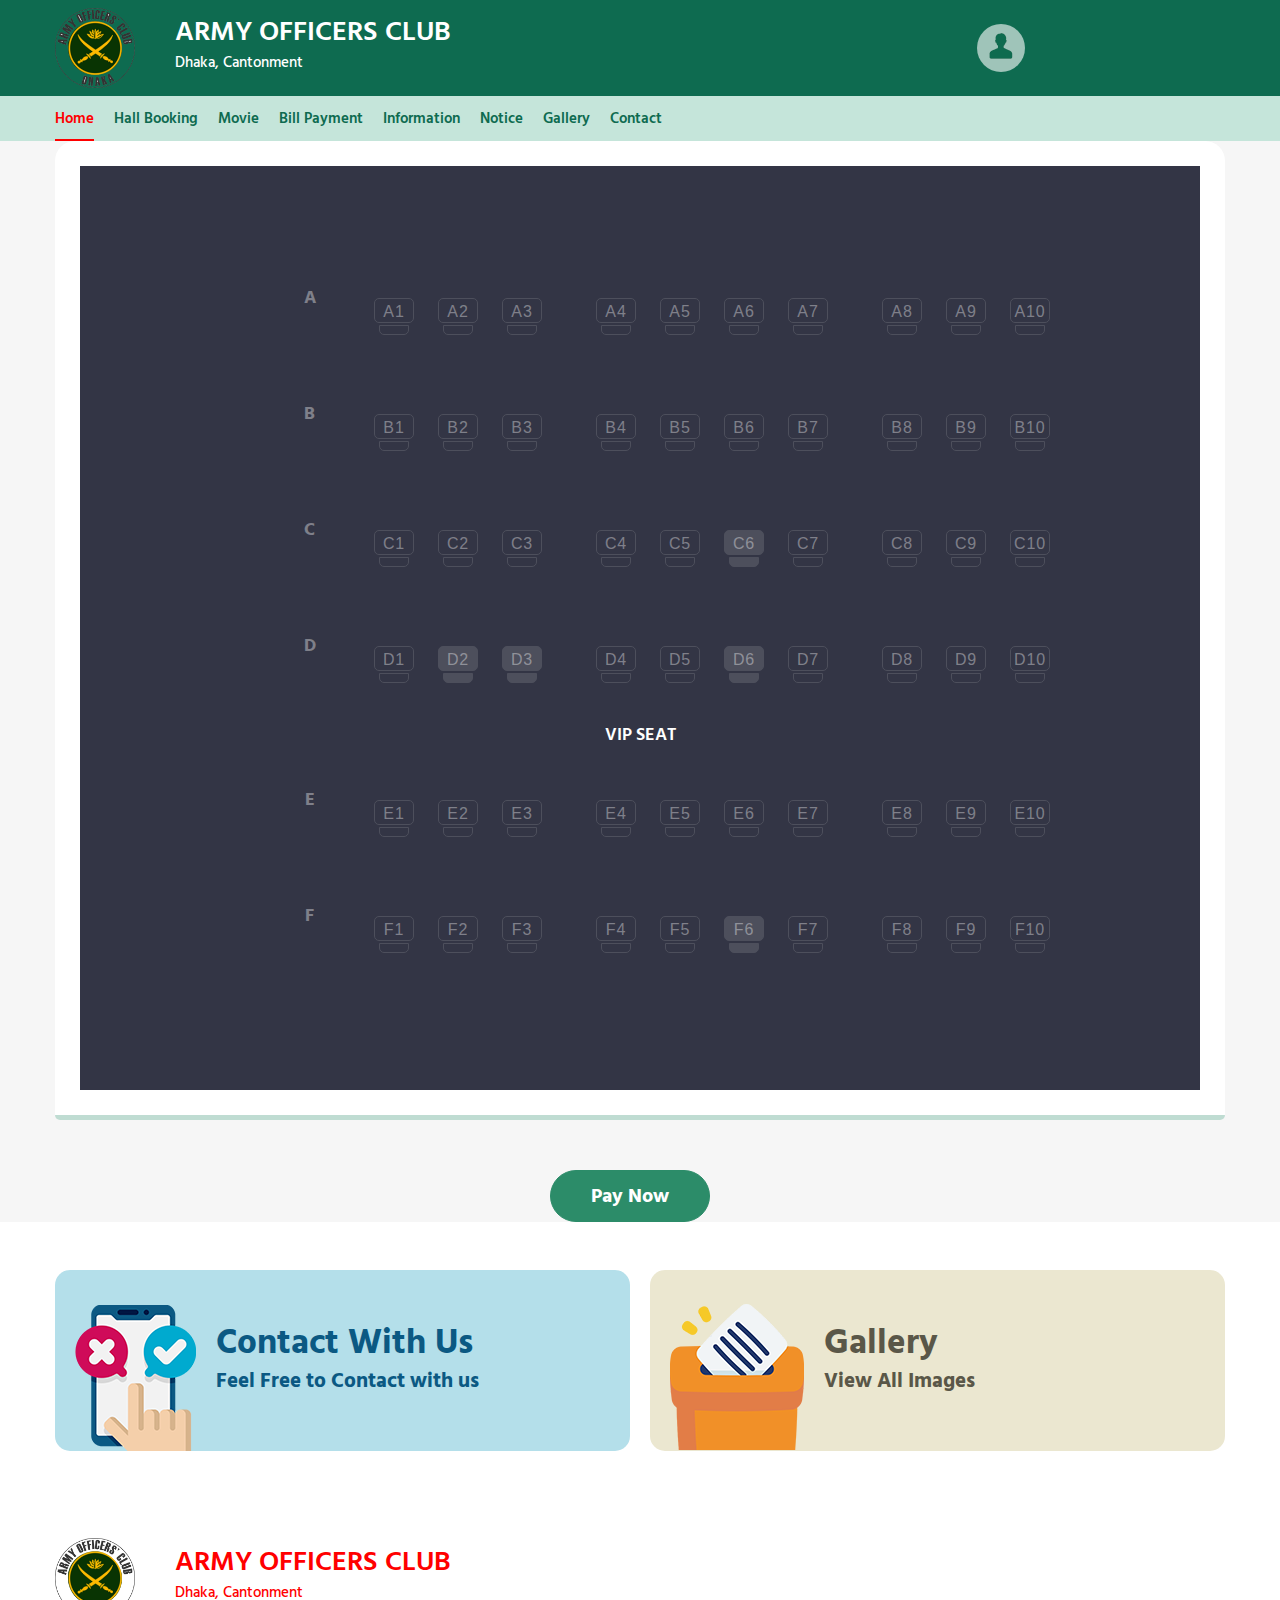
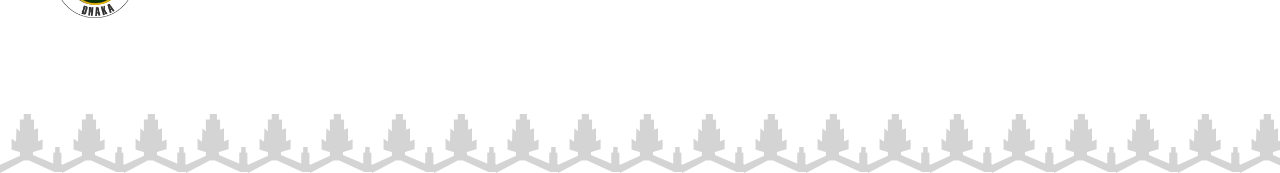
==== seat.html @ 5f3de91e "first commit" ====
<!DOCTYPE html>
<html lang="bn">

<head>
	<meta charset="utf-8">
	<meta name="viewport" content="width=device-width, initial-scale=1, shrink-to-fit=no">
	<meta name="description" content="">
	<meta name="author" content="">
	<link rel="icon" href="assets/img/favicons/favicon.ico">

	<title> AOC </title>

	<link rel="preconnect" href="https://fonts.gstatic.com">
	<link href="https://fonts.googleapis.com/css2?family=Roboto:wght@400;500&display=swap" rel="stylesheet">

	<link rel="stylesheet" href="assets/css/bootstrap.min.css">
	<link rel="stylesheet" href="assets/css/meanmenu.css">
	<link rel="stylesheet" href="assets/css/fontawesome.min.css">
	<link rel="stylesheet" href="assets/css/style.css">
    <link rel="stylesheet" type="text/css" href="assets/css/seat.css" />
</head>

<body class="inner-page">

	<!-- Mobile Menu Overlay -->
	<div class="overlay-inn"></div>


	<header>
		<!-- Logo Section -->
		<div class="logo-section">

			<div class="container">
				<div class="row align-items-center">
					<div class="col-md-6">
						<div class="logo-side d-flex align-items-center">
							<a href="index.html"><img src="assets/img/header/logo.png" alt="" style="margin-left: 0px; height: 80px"></a>
							<div class="user">
								<h1 style="color: white; line-height: 20px; ">ARMY OFFICERS CLUB</h1>
							
								<span>Dhaka, Cantonment</span>
							</div>
						</div>
					</div>
					<!-- <div class="col-md-4">
						<div class="row no-gutters">

							

						</div>
					</div> -->

					<div class="col-md-4">
						<div class="row no-gutters justify-content-end">

							<div class="user">
								<img src="assets/img/icon/user.png" style="margin-right: 60%;">
								<div class="user-menu" lang="en">
									<img src="assets/img/header/logo.png" alt="" style="margin-left: 0px; height: 80px">
									<a class="btn btn-green" href="">Log in</a>
									
								</div>
							</div>

						</div>
					</div>
					
						
			</div>

		</div>
		

</div>

		<!-- Navigation Section -->
		<div class="navbar navbar-expand-md main-nav-section">

			<div class="container">

				<div class="navbar-collapse" id="navbarMain">

					<div class="menu-toggle">
						<i class="fa fa-bars"></i>
					</div>
					<ul class="navbar-nav mr-auto" lang="bn">
						<li class="active"><a href="index.html">Home</a></li>
						<li><a href="single.html">Hall Booking</a></li>
						<li><a href="songoton.html">Movie</a></li>
						<li><a href="#">Bill Payment </i></a>  </li> 
						<li><a href="information.html">Information</a></li>
						<li ><a href="notice.html">Notice</a></li>
						<li><a href="gallery.html">Gallery</a></li>
						<li><a href="contact.html">Contact </a></li>
						
														   
							<!-- <div class="mega-menu"> -->

					  
					</ul>

				</div>

			</div>

		</div>

		<!-- Navigation Section -->
		<div class="navbar navbar-expand-md main-nav-section navbar-sticky">

			<div class="container">

				<div class="menu-toggle">
					<i class="fa fa-bars"></i>
				</div>

				<a class="logo" href="index.html"><img src="assets/img/header/logo.png" alt=""></a>
			
				

				<div class="navbar-collapse" id="navbarMain">
					<ul class="navbar-nav mr-auto" lang="bn">
						<li class="active"><a href="index.html">Home</a></li>
						<li><a href="single.html">Hall Booking</a></li>
						<li><a href="songoton.html">Movie</a></li>
						<li><a href="#">Bill Payment </i></a>  </li> 
						<li><a href="member.html">Information</a></li>
						<li ><a href="notice.html">Notice</a></li>
						<li><a href="gallery.html">Gallery</a></li>
						<li><a href="contact.html">Contact </a></li>
					</ul>

					<div class="search-form-toggle">
						<i id="search-toggle" class="fa fa-search"></i>
						<form class="search-form form-inline">
							<input class="form-control" type="text" placeholder="Search" aria-label="Search">
							<button class="btn" type="submit"><i class="fa fa-search"></i></button>
						</form>
					</div>
				</div>
			</div>
		</div>


		<!-- Mobile Navigation -->

		<div class="mobile-menu" id="mobile-menu">
			<ul>
				<li class="active"><a href="index.html">Home</a></li>
						<li><a href="single.html">Hall Booking</a></li>
						<li><a href="songoton.html">Movie</a></li>
						<li><a href="#">Bill Payment </i></a>  </li> 
						<li><a href="member.html">Information</a></li>
						<li ><a href="notice.html">Notice</a></li>
						<li><a href="gallery.html">Gallery</a></li>
						<li><a href="contact.html">Contact </a></li>
			</ul>
		</div>
		
	</header>

<!--  -->
 
       
        <!-- st top header Start -->
       
        <section class="contact-form-section">
			<div class="container">
				<div class="row no-gutters">
					<div class="col-lg-12">
                        <div class="st_seatlayout_main_wrapper float_left">
                            <div class="container container_seat">
                               
                                <!-- <div class="st_seat_full_container"> -->
                              
                                <div
                                    class="st_seat_lay_economy_wrapper st_seat_lay_economy_wrapperexicutive float_left"
                                >
                                    <!-- A -->
                                    <div class="st_seat_lay_row">
                                        <ul>
                                            <li class="st_seat_heading_row">A</li>
                                            <li>
                                                <span>Pay 100 TK</span>
                                                <input type="checkbox" id="c1" name="cb" value="c1"  />
                                                <label for="c1"></label>
                                            </li>
                                            <li>
                                                <span>Pay 100 TK</span>
                                                <input
                                                    type="checkbox"
                                                    id="c2"
                                                    name="cb"
                                                    placeholder="1"
                                                    value="c2"
                                                />
                                                <label for="c2"></label>
                                            </li>
                                            <li>
                                                <span>Pay 100 TK</span>
                                                <input type="checkbox" id="c3" name="cb" value="c3"/>
                                                <label for="c3"></label>
                                            </li>
                                            <li class="margin-left-30">
                                                <span>Pay 100 TK</span>
                                                <input type="checkbox" id="c4" name="cb" value="c4" />
                                                <label for="c4"></label>
                                            </li>
                                            <li>
                                                <span>Pay 100 TK</span>
                                                <input
                                                    type="checkbox"
                                                    id="c5"
                                                    name="cb"
                                                    placeholder="1"
                                                     value="c5"
                                                />
                                                <label for="c5"></label>
                                            </li>
                                            <li>
                                                <span>Pay 100 TK</span>
                                                <input type="checkbox" id="c6" name="cb" value="c6"/>
                                                <label for="c6"></label>
                                            </li>
                                            <li>
                                                <span>Pay 100 TK</span>
                                                <input type="checkbox" id="c7" name="cb" value="c7"/>
                                                <label for="c7"></label>
                                            </li>
                                            <li class="margin-left-30">
                                                <span>Pay 100 TK</span>
                                                <input type="checkbox" id="c8" name="cb" value="c8"/>
                                                <label for="c8"></label>
                                            </li>
                                            <li>
                                                <span>Pay 100 TK</span>
                                                <input
                                                    type="checkbox"
                                                    id="c9"
                                                    name="cb"
                                                    placeholder="1"
                                                    value="c9"
                                                />
                                                <label for="c9"></label>
                                            </li>
                                            <li>
                                                <span>Pay 100 TK</span>
                                                <input type="checkbox" id="c10" name="cb" value="c10"/>
                                                <label for="c10"></label>
                                            </li>
                                        </ul>
                                    </div>
                
                                    <!-- B -->
                                    <div class="st_seat_lay_row">
                                        <ul>
                                            <li class="st_seat_heading_row">B</li>
                                            <li>
                                                <span>Pay 100 TK</span>
                                                <input type="checkbox" id="c11" name="cb" value="c11"/>
                                                <label for="c11"></label>
                                            </li>
                                            <li>
                                                <span>Pay 100 TK</span>
                                                <input
                                                    type="checkbox"
                                                    id="c12"
                                                    name="cb"
                                                    placeholder="1"
                                                    value="c12"
                                                />
                                                <label for="c12"></label>
                                            </li>
                                            <li>
                                                <span>Pay 100 TK</span>
                                                <input type="checkbox" id="c13" name="cb" value="c13"/>
                                                <label for="c13"></label>
                                            </li>
                                            <li class="margin-left-30">
                                                <span>Pay 100 TK</span>
                                                <input type="checkbox" id="c14" name="cb" value="c14"/>
                                                <label for="c14"></label>
                                            </li>
                                            <li>
                                                <span>Pay 100 TK</span>
                                                <input
                                                    type="checkbox"
                                                    id="c15"
                                                    name="cb"
                                                    placeholder="1"
                                                    value="c15"
                                                />
                                                <label for="c15"></label>
                                            </li>
                                            <li>
                                                <span>Pay 100 TK</span>
                                                <input type="checkbox" id="c16" name="cb" value="c16"/>
                                                <label for="c16"></label>
                                            </li>
                                            <li>
                                                <span>Pay 100 TK</span>
                                                <input type="checkbox" id="c17" name="cb" value="c17"/>
                                                <label for="c17"></label>
                                            </li>
                                            <li class="margin-left-30">
                                                <span>Pay 100 TK</span>
                                                <input type="checkbox" id="c18" name="cb" value="c18"/>
                                                <label for="c18"></label>
                                            </li>
                                            <li>
                                                <span>Pay 100 TK</span>
                                                <input
                                                    type="checkbox"
                                                    id="c19"
                                                    name="cb"
                                                    placeholder="1"
                                                    value="c19"
                                                />
                                                <label for="c19"></label>
                                            </li>
                                            <li>
                                                <span>Pay 100 TK</span>
                                                <input type="checkbox" id="c20" name="cb" value="c20"/>
                                                <label for="c20"></label>
                                            </li>
                                        </ul>
                                    </div>
                                    <!-- C -->
                                    <div class="st_seat_lay_row">
                                        <ul>
                                            <li class="st_seat_heading_row">C</li>
                                            <li>
                                                <span>Pay 100 TK</span>
                                                <input type="checkbox" id="c21" name="cb" value="c21" />
                                                <label for="c21"></label>
                                            </li>
                                            <li class="">
                                                <span>Pay 100 TK</span>
                                                <input type="checkbox" id="c22" name="cb" value="c22" />
                                                <label for="c22"></label>
                                            </li>
                                            <li class="">
                                                <span>Pay 100 TK</span>
                                                <input type="checkbox" id="c23" name="cb" value="c23"/>
                                                <label for="c23"></label>
                                            </li>
                                            <li class="margin-left-30">
                                                <span>Pay 100 TK</span>
                                                <input type="checkbox" id="c24" name="cb" value="c24"/>
                                                <label for="c24"></label>
                                            </li>
                                            <li>
                                                <span>Pay 100 TK</span>
                                                <input
                                                    type="checkbox"
                                                    id="c25"
                                                    name="cb"
                                                    placeholder="1"
                                                    value="c25"
                                                />
                                                <label for="c25"></label>
                                            </li>
                                            <li class="seat_disable">
                                                <input type="checkbox" id="c26" name="cb" value="c26"/>
                                                <label for="c26"></label>
                                            </li>
                                            <li>
                                                <span>Pay 100 TK</span>
                                                <input type="checkbox" id="c27" name="cb" value="c27"/>
                                                <label for="c27"></label>
                                            </li>
                                            <li class="margin-left-30">
                                                <span>Pay 100 TK</span>
                                                <input type="checkbox" id="c28" name="cb" value="c28"/>
                                                <label for="c28"></label>
                                            </li>
                                            <li>
                                                <span>Pay 100 TK</span>
                                                <input
                                                    type="checkbox"
                                                    id="c29"
                                                    name="cb"
                                                    placeholder="1"
                                                    value="c29"
                                                />
                                                <label for="c29"></label>
                                            </li>
                                            <li>
                                                <span>Pay 100 TK</span>
                                                <input type="checkbox" id="c30" name="cb" value="c30"/>
                                                <label for="c30"></label>
                                            </li>
                                        </ul>
                                    </div>
                                    <!-- D -->
                                    <div class="st_seat_lay_row">
                                        <ul>
                                            <li class="st_seat_heading_row">D</li>
                                            <li>
                                                <span>Pay 100 TK</span>
                                                <input type="checkbox" id="c31" name="cb" value="c31"/>
                                                <label for="c31"></label>
                                            </li>
                                            <li class="seat_disable">
                                                <input
                                                    type="checkbox"
                                                    id="c32"
                                                    name="cb"
                                                    placeholder="1"
                                                    value="c32"
                                                />
                                                <label for="c32"></label>
                                            </li>
                                            <li class="seat_disable">
                                                <input type="checkbox" id="c33" name="cb" value="c33"/>
                                                <label for="c33"></label>
                                            </li>
                                            <li class="margin-left-30">
                                                <span>Pay 100 TK</span>
                                                <input type="checkbox" id="c34" name="cb" value="c34"/>
                                                <label for="c34"></label>
                                            </li>
                                            <li>
                                                <span>Pay 100 TK</span>
                                                <input
                                                    type="checkbox"
                                                    id="c35"
                                                    name="cb"
                                                    placeholder="1"
                                                    value="c35"
                                                />
                                                <label for="c35"></label>
                                            </li>
                                            <li class="seat_disable">
                                                <input type="checkbox" id="c36" name="cb" value="c36"/>
                                                <label for="c36"></label>
                                            </li>
                                            <li>
                                                <span>Pay 100 TK</span>
                                                <input type="checkbox" id="c37" name="cb" value="c37"/>
                                                <label for="c37"></label>
                                            </li>
                                            <li class="margin-left-30">
                                                <span>Pay 100 TK</span>
                                                <input type="checkbox" id="c38" name="cb" value="c38"/>
                                                <label for="c38"></label>
                                            </li>
                                            <li>
                                                <span>Pay 100 TK</span>
                                                <input
                                                    type="checkbox"
                                                    id="c39"
                                                    name="cb"
                                                    placeholder="1"
                                                    value="c39"
                                                />
                                                <label for="c39"></label>
                                            </li>
                                            <li>
                                                <span>Pay 100 TK</span>
                                                <input type="checkbox" id="c40" name="cb" value="c40"/>
                                                <label for="c40"></label>
                                            </li>
                                        </ul>
                                    </div>
                                    <h3 style="color: white; text-align: center;">VIP SEAT</h3>
                                    <!-- E -->
                                    <div class="st_seat_lay_row">
                                        <ul>
                                            <li class="st_seat_heading_row">E</li>
                                            <li>
                                                <span>Pay 100 TK</span>
                                                <input type="checkbox" id="c41" name="cb" value="c41"/>
                                                <label for="c41"></label>
                                            </li>
                                            <li>
                                                <span>Pay 100 TK</span>
                                                <input
                                                    type="checkbox"
                                                    id="c42"
                                                    name="cb"
                                                    placeholder="1"
                                                    value="c42"
                                                />
                                                <label for="c42"></label>
                                            </li>
                                            <li>
                                                <span>Pay 100 TK</span>
                                                <input type="checkbox" id="c43" name="cb" value="c43"/>
                                                <label for="c43"></label>
                                            </li>
                                            <li class="margin-left-30">
                                                <span>Pay 100 TK</span>
                                                <input type="checkbox" id="c44" name="cb" value="c44"/>
                                                <label for="c44"></label>
                                            </li>
                                            <li>
                                                <span>Pay 100 TK</span>
                                                <input
                                                    type="checkbox"
                                                    id="c45"
                                                    name="cb"
                                                    placeholder="1"
                                                    value="c45"
                                                />
                                                <label for="c45"></label>
                                            </li>
                                            <li>
                                                <span>Pay 100 TK</span>
                                                <input type="checkbox" id="c46" name="cb" value="c46"/>
                                                <label for="c46"></label>
                                            </li>
                                            <li>
                                                <span>Pay 100 TK</span>
                                                <input type="checkbox" id="c47" name="cb" value="c47"/>
                                                <label for="c47"></label>
                                            </li>
                                            <li class="margin-left-30">
                                                <span>Pay 100 TK</span>
                                                <input type="checkbox" id="c48" name="cb" value="c48"/>
                                                <label for="c48"></label>
                                            </li>
                                            <li>
                                                <span>Pay 100 TK</span>
                                                <input
                                                    type="checkbox"
                                                    id="c49"
                                                    name="cb"
                                                    placeholder="1"
                                                    value="c49"
                                                />
                                                <label for="c49"></label>
                                            </li>
                                            <li>
                                                <span>Pay 100 TK</span>
                                                <input type="checkbox" id="c50" name="cb" value="c50"/>
                                                <label for="c50"></label>
                                            </li>
                                        </ul>
                                        
                                    </div>
                                    <!-- end E -->
                                    <!-- F -->
                                    <div class="st_seat_lay_row">
                                        <ul>
                                            <li class="st_seat_heading_row">F</li>
                                            <li>
                                                <span>Pay 100 TK</span>
                                                <input
                                                    type="checkbox"
                                                    id="c51"
                                                    name="cb"
                                                    placeholder="1"
                                                    value="c51"
                                                />
                                                <label for="c51"></label>
                                            </li>
                                            <li>
                                                <span>Pay 100 TK</span>
                                                <input
                                                    type="checkbox"
                                                    id="c52"
                                                    name="cb"
                                                    placeholder="1"
                                                    value="c52"
                                                />
                                                <label for="c52"></label>
                                            </li>
                                            <li>
                                                <span>Pay 100 TK</span>
                                                <input type="checkbox" id="c53" name="cb" value="c53"/>
                                                <label for="c53"></label>
                                            </li>
                                            <li class="margin-left-30">
                                                <span>Pay 100 TK</span>
                                                <input type="checkbox" id="c54" name="cb" value="c54"/>
                                                <label for="c54"></label>
                                            </li>
                                            <li>
                                                <span>Pay 100 TK</span>
                                                <input
                                                    type="checkbox"
                                                    id="c55"
                                                    name="cb"
                                                    placeholder="1"
                                                    value="c55"
                                                />
                                                <label for="c55"></label>
                                            </li>
                                            <li class="seat_disable">
                                                <input type="checkbox" id="c56" name="cb" value="c56"/>
                                                <label for="c56"></label>
                                            </li>
                                            <li>
                                                <span>Pay 100 TK</span>
                                                <input type="checkbox" id="c57" name="cb" value="c57"/>
                                                <label for="c57"></label>
                                            </li>
                                            <li class="margin-left-30">
                                                <span>Pay 100 TK</span>
                                                <input type="checkbox" id="c58" name="cb" value="c58"/>
                                                <label for="c58"></label>
                                            </li>
                                            <li>
                                                <span>Pay 100 TK</span>
                                                <input
                                                    type="checkbox"
                                                    id="c59"
                                                    name="cb"
                                                    placeholder="1"
                                                    value="c59"
                                                />
                                                <label for="c59"></label>
                                            </li>
                                            <li>
                                                <span>Pay 100 TK</span>
                                                <input type="checkbox" id="c60" name="cb" value="c60"/>
                                                <label for="c60"></label>
                                            </li>
                                        </ul>
                                    </div>
                                    <!--end A -->
                                </div>
                                <!-- </div> -->
                            </div>
                        </div>
					</div>
					
				</div>
			</div>
		</section>
        <a href="invoice.html" style="margin-left: 550px;" ><button class="btn btn-green" type="submit"> Pay Now </button></a>

<!--  -->




    <!-- footer -->
	<footer class="footer bg-white">

		<section class="pt-5 pb-5">
			<div class="container">
				<div class="person_section">
					<div class="item">
						<div class="img_container">
							<img src="assets/img/person/person_1.png" class="icon_img">
						</div>

						<div class="text_area">
							<h1>Contact  With Us</h1>
							<a href=""><p>Feel Free to Contact with us</p></a>
						</div>
					</div>

					<div class="item">
						<div class="img_container">
							<img src="assets/img/person/person_2.png" class="icon_img">
						</div>
						<div class="text_area">
							<h1>Gallery </h1>
							<a href=""><p>View All Images</p></a>
						</div>
					</div>
				</div>
			</div>
		</section>


		<section class="pb-3 pb-3">
			
			<div class="container ">
				<div class="row footer-top">
					<div class="col-md-6">
						<div class="logo-side d-flex align-items-center">
							<a href="index.html"><img src="assets/img/header/logo.png" alt="" style="margin-left: 0px; height: 80px"></a>
							<div class="user">
								<h1 style="color: red; line-height: 20px; ">ARMY OFFICERS CLUB</h1>
							
								<span style="color: red;">Dhaka, Cantonment</span>
							</div>
						</div>
					</div>
					<!-- <div class="col-lg-4">
						

					</div> -->
					
					<div class="col-lg-4">
						<div class="social_icons">
						
								<iframe
									src="https://www.google.com/maps/embed?pb=!1m18!1m12!1m3!1d3650.295468781749!2d90.39525031411328!3d23.80809008456095!2m3!1f0!2f0!3f0!3m2!1i1024!2i768!4f13.1!3m3!1m2!1s0x3755c71e6617691b%3A0x3afe05d29f77aa11!2sArmy%20Officers&#39;%20Club!5e0!3m2!1sen!2sbd!4v1662012304363!5m2!1sen!2sbd"
									width="90%"
									height="150"
									style="border: 0; padding-top: 10%"
									allowfullscreen=""
									loading="lazy"
									referrerpolicy="no-referrer-when-downgrade"
								></iframe>
							</div>
						</div>
					</div>
				</div>
			

				
			</div>
		</section>


	</footer>




	<!-- ==================== Scripts ==================== -->
	<!------------------------------------------------------->

	<!-- <script src="assets/js/vendor/jquery.slim.min.js"></script> -->
	<!-- <script src="assets/js/vendor/jquery-3.5.1.js"></script> -->
	<script src="assets/js/vendor/jquery.js"></script>

	<script src="assets/js/vendor/jquery.meanmenu.js"></script>
	<script src="assets/js/vendor/bootstrap.bundle.min.js"></script>
	<script src="assets/js/vendor/smooth-scroll.polyfills.min.js"></script>
	<script src="assets/js/vendor/tiny-slider.js"></script>
	<script src="assets/js/vendor/lightgallery.min.js"></script>
	<script src="assets/js/vendor/lg-video.min.js"></script>
    <script src="assets/js/custom.js"></script>

	<!-- Main script-->
	<script src="assets/js/main-script.js"></script>

    <!--  -->
   
     <script src="js/plugin/rs_slider/revolution.extension.video.min.js"></script>
     <script src="js/custom.js"></script>
     <!--main js file end-->
     <script>
         //* Isotope js
         function protfolioIsotope() {
             if ($(".st_fb_filter_left_box_wrapper").length) {
                 // Activate isotope in container
                 $(".protfoli_inner, .portfoli_inner").imagesLoaded(
                     function () {
                         $(".protfoli_inner, .portfoli_inner").isotope({
                             layoutMode: "masonry",
                         });
                     }
                 );

                 // Add isotope click function
                 $(".protfoli_filter li").on("click", function () {
                     $(".protfoli_filter li").removeClass("active");
                     $(this).addClass("active");
                     var selector = $(this).attr("data-filter");
                     $(".protfoli_inner, .portfoli_inner").isotope({
                         filter: selector,
                         animationOptions: {
                             duration: 450,
                             easing: "linear",
                             queue: false,
                         },
                     });
                     return false;
                 });
             }
         }
         protfolioIsotope();

        
     </script>

</body>

</html>
---- assets/css/style.css ----
/* Font Import */
@import url("https://fonts.googleapis.com/css2?family=Hind+Siliguri:wght@300;400;500;600;700&display=swap");

a,
a:hover,
a:active,
a:visited,
a:focus {
  text-decoration: none;
}

a:hover {
}

:lang(bn) {
  font-family: "Hind Siliguri", sans-serif;
}

.fa,
.fas {
  font-family: "Font Awesome 5 Free";
}

.fab {
  font-family: "Font Awesome 5 Brands";
  font-weight: 400;
}

:lang(en) {
  font-family: "Roboto", sans-serif;
}

body {
  color: #000;
  font-size: 15px;
  font-weight: 500;
  line-height: 25px;
  font-family: "Hind Siliguri", sans-serif;
}

h1,
h2,
h3,
h4,
h5 {
  font-weight: 600;
  color: #000000;
}

h1 {
  font-size: 1.75rem;
  line-height: 45px;
}

h2 {
  font-size: 20px;
  line-height: 30px;
}

h3 {
  font-size: 18px;
  margin-top: 10px;
  line-height: 30px;
}

h4 {
  font-weight: 500;
}

h5 {
}

p {
  margin: 7px 0;
}

h2.col-title {
  border-left: 4px solid #ffba00;
  padding-left: 15px;
  margin: 15px 0;
}

.dark-bg h2.col-title {
  color: #fff;
}

a {
  color: #555;
}

main img {
  width: 100%;
  border-radius: 10px;
}

.navbar img{
  height: 60px;
}

.half-gutters {
  margin-left: -6px;
  margin-right: -6px;
}

.half-gutters > .col,
.half-gutters > [class*="col-"] {
  padding-left: 6px;
  padding-right: 6px;
}

.grey-bg {
  background: #f6f6f6;
}

.grey-bg [class*="col-"] > div {
  /* background-color: #fff; */
}

.in-content {
  padding: 10px;
}

.thumb-big img {
  height: 100%;
}

.thumb-small {
  float: left;
  margin-right: 10px;
  margin-top: 5px;

}

.thumb-small img{
  height: 100px;
  width: 150px;
}

.thumb-small p{
text-align: justify;
}

.grey-bg .thumb-small,
.dark-bg .thumb-small {
  margin-top: 0;
}

.post-one {
  margin-bottom: 5px;
  padding-bottom: 5px;
}

.bb {
  border-bottom: 1px solid #ddd;
}

.grey-bg .post-one {
  /* padding: 10px; */
}

.post,
.post-one {
  display: block;
  clear: both;
  overflow: hidden;
}

.post-one p,
.post-two p {
  margin: 0px;
}

.post-two {
  background: #e8f1f8;
  padding: 10px;
  margin-bottom: 2px;
}

.post-two p {
  color: #2c4b73;
}

.bigger_section img {
    height: 100%;
    width: 100%;
    object-fit: cover;
    min-height: 250px;
}

h2.color-title {
  background: #0063b6;
  color: #fff;
  text-align: center;
  line-height: 50px;
}

h2.color-title.green {
  background: #22b67a;
}

h2.color-title.cyan {
  background: #0fbbb5;
}

h2.color-title.orange {
  background: #e59619;
}
h1.officers{
  color: #cb2027;
}

.search-form {
    display: flex;
    flex-flow: nowrap;
    justify-content: end;
    flex: 1;
}

@media (min-width: 576px) {
  .search-form.form-inline input {
    width: 100%;
  }
}

@media (max-width: 576px) {
  .search-form  {
    width: 255px;
    margin-left: 20px;
  }
}

/* @media (max-width: 576px) {
  .user  {
    width: 75px;
  }
} */

/* @media (max-width: 576px) {
  .logo-side img  {
    width: 318px !important;
  }
} */


.see-all-link {
  color: #00b4e0;
}
.see-all-link:hover {
  color: #000;
}

/* btn */
.btn-blue {
  background-color: #0062b5;
}

.btn-orange {
  background-color: #ffba00;
}

/* Dropdown Menu */

.navbar-nav > li {
  position: relative;
}

ul.sub-menu {
  position: absolute;
  left: 0;
  min-width: 200px;
  transition: 0.3s;
  border-radius: 5px;
  opacity: 0;
  visibility: hidden;
  top: 50px !important;
  box-shadow: 1px 1px 3px 1px rgba(0, 0, 0, 0.5);
  background-color: #eaeaea;
  z-index: 10;
  list-style: none;
  margin: 0;
  padding: 0;
}

.sub-menu li a {
  padding: 5px;
  display: inline-block;
}

.sub-menu a:before {
  display: none;
}

.sub-menu > li {
  border-bottom: 1px solid #ddd;
}

.sub-menu > li:last-child {
  border: none;
}

.navbar-nav > li:hover ul.sub-menu {
  visibility: visible;
  opacity: 1;
  top: 35px !important;
}

/* Sticky Navigation */

.navbar-sticky {
  display: none;
}

.navbar-sticky.sticky-menu {
  display: block;
  position: fixed;
  top: 0;
  left: 0;
  width: 100%;
  -webkit-animation: navbar-show 0.25s;
  animation: navbar-show 0.25s;
  box-shadow: 0 0.125rem 0.625rem -0.1875rem rgba(0, 0, 0, 0.1);
  z-index: 1030;
}

@-webkit-keyframes navbar-show {
  from {
    -webkit-transform: translateY(-0.75rem);
    transform: translateY(-0.75rem);
    opacity: 0;
  }

  to {
    -webkit-transform: translateY(0);
    transform: translateY(0);
    opacity: 1;
  }
}

@keyframes navbar-show {
  from {
    -webkit-transform: translateY(-0.75rem);
    transform: translateY(-0.75rem);
    opacity: 0;
  }

  to {
    -webkit-transform: translateY(0);
    transform: translateY(0);
    opacity: 1;
  }
}

/* 
	Typography 
-----------------------------------------------------------------*/

/*  Mobile Nav */
.mobile-menu a {
    padding: 12px 20px;
    display: block;
    color: #fff;
    text-align: center;
    border-bottom: 1px solid #07523c;
}
.mobile-menu .active a {
    background: #109972;
}
@media (min-width: 992px) {
  .menu-toggle,
  .mobile-menu {
    display: none;
  }
}

.overlay-inn {
  background: #000;
  position: fixed;
  height: 100%;
  width: 100%;
  z-index: 1050;
  opacity: 0;
  visibility: hidden;
  transition: 0.3s;
}

.overlay-inn.active {
  opacity: 0.6;
  visibility: visible;
}

.mobile-menu.active {
  left: 0;
}

.mobile-menu {
    top: 0px;
    left: -250px;
    background: #0e6b50;
    position: fixed;
    height: 100%;
    width: 250px;
    z-index: 8999;
    transition: 0.3s;
}

/* Mobile Navigation */
.menu-toggle i {
  color: #0e6b50;
  font-size: 25px;
  margin-right: 10px;
  cursor: pointer;
  transition: 0.3s ease;
  line-height: 32px;
}

.menu-toggle i:hover {
  color: #003869;
}

.mobile-menu ul {
  margin: 0;
  padding: 0;
  list-style: none;
}

/* 
	Header
-----------------------------------------------------------------*/

header a {
  font-weight: 500;
}

.topbar {
  color: #fff;
  line-height: 40px;
  background-color: #003869;
}

/* logo section */
.logo-section {
  color: #fff;
  padding: 8px 0;
  background-color: #0e6b50;
}

.logo-section a {
  color: #fff;
}

.logo-side,
.user-side {
  gap: 30px;
}

.logo-side img{
  width: 100%;
}

.user {
    position: relative;
    margin-left: 10px;
}

.user > i {
  cursor: pointer;
}

.user-menu {
  position: absolute;
}

.user-menu {
  position: absolute;
  width: 230px;
  background: #fff;
  border-radius: 5px;
  z-index: 2;
  visibility: hidden;
  opacity: 0;
  right: 0;
  padding: 20px;
  text-align: center;
  -webkit-animation: navbar-show 0.25s;
  animation: navbar-show 0.25s;
  box-shadow: 0 0.125rem 0.625rem -0.1875rem rgba(0, 0, 0, 0.1);
}

.user:hover .user-menu {
  opacity: 1;
  visibility: visible;
}

.user-menu h4 {
    font-size: 16px;
    color: #3d3d3d;
    line-height: 40px;
    margin: 0;
}
.user-menu h4 span {
  color: #8a8a8a;
}

.user-menu .btn {
    font-size: 18px;
    display: block;
    border-radius: 5px;
    font-weight: 600;
    border-radius: 100px;
    padding: 8px;
}
a.btn.btn-cyan {
    background: #c5e5da;
    color: #2c8c69;
    border: 2px solid;
}
a.btn.btn-cyan:hover {
    background: red;
    color: #fff;
    border: 2px solid;
}
.archive-menu a {
  padding: 5px 10px;
  border-radius: 5px;
}

.archive-menu a.active,
.archive-menu a:hover {
  color: #fff;
  background-color: #00b4e1;
}

.lang-menu {
  width: max-content;
}

.lang-menu a {
  float: left;
  border: 2px solid;
  padding: 7px 12px;
}

.lang-menu a:hover {
  color: inherit;
  border-color: inherit;
}

.lang-menu a.active {
  color: #282828;
  border-color: #ffba00;
  background-color: #ffba00;
}

.lang-menu a:first-child {
  border-radius: 5px 0 0 5px;
  border-right: 0px;
}
.lang-menu a:last-child {
  border-radius: 0 5px 5px 0;
  border-left: 0px;
}

.user > i, .user > img {
    color: #0e6b50;
    line-height: 48px;
    width: 48px;
    background: #9fc4b9;
    text-align: center;
    border-radius: 100px;
    font-size: 27px;
    padding: 2px;
}
.user-menu img {
    margin-bottom: 20px;
}

/* Navigation section */
.main-nav-section {
    background-color: #c5e5da;
}

.main-nav-section li a {
    margin: 5px 10px;
    position: relative;
    padding: 10px 0;
    color: #0e6b50;
    font-weight: 600;
    line-height: 29px;
}
.main-nav-section li.active a,
.main-nav-section li a:hover {
  color: red;
}

.main-nav-section .navbar-nav li.active a:before,
.main-nav-section .navbar-nav li a:hover:before {
  content: "";
  position: absolute;
  bottom: 0px;
  left: 0;
  height: 2px;
  width: 100%;
  background-color: red;
}

.navbar-sticky .navbar-nav li.active a:before,
.navbar-sticky .navbar-nav li a:hover:before {
  bottom: -16px;
}

.main-nav-section ul.navbar-nav {
  margin-left: -10px;
}


/* Mega Menu CSS */

li.has-submenu {
    padding-right: 20px;
    position: relative;
}

li.has-submenu .mega-menu {
    position: fixed;
    top: 145px;
    left: 0;
    right: 0;
    width: 100%;
    min-height: 200px;
    box-shadow: 0px 13px 25px -12px rgb(0 0 0 / 10%);
    opacity: 0;
    visibility: hidden;
    z-index: 1030;
    transition: 0.2s;
    padding: 40px 0;
    background: #fff;
}
.main-nav-section .person_section a {
    margin: 0;
    padding: 0;
}
.main-nav-section .person_section a:hover:before {
    display: none;
}
.sticky-menu li.has-submenu .mega-menu {
  top: 75px;
}
li.has-submenu:hover .mega-menu {
    opacity: 1;
    visibility: visible;
}

.person_section a:hover p {
  color: red !important;
}

/* Mega Menu CSS ENDS */


.search-form input {
    border-radius: 100px;
    border: none;
    position: relative;
    background: #157a5c;
    padding: 24px;
}

.search-form input::placeholder {
  color: white;
  opacity: 0.5;
}

.search-form button {
    border-radius: 50px;
    border: none;
    background: #0e6b50;
    color: #fff;
    position: absolute;
    margin: 4px;
    padding: 8px 25px;
}

.search-form button:hover {
    background: #084131;
    color: #fff;
}

/* navbar-sticky */
.navbar-sticky .logo {
  margin-right: 30px;
}
.navbar-sticky .search-form-toggle {
  position: relative;
  padding: 5px;
  font-size: 20px;
  margin-right: 20px;
  cursor: pointer;
}
.navbar-sticky .search-form {
  display: none;
  position: absolute;
  width: 350px;
  top: 40px;
  right: -8px;
  animation: navbar-show 0.25s;
  -webkit-animation: navbar-show 0.25s;
}
.navbar-sticky .search-form.show {
  display: flex;
}
.search-form-toggle .search-form input {
  float: left;
  height: 40px;
  box-shadow: 0 0.125rem 0.625rem -0.1875rem rgb(0 0 0 / 50%);
}
.search-form-toggle .search-form button {
  float: left;
  height: 40px;
  box-shadow: 0 0.125rem 0.625rem -0.1875rem rgb(0 0 0 / 50%);
}

/* Section */
.adds {
  height: 100%;
}

.adds img {
  height: 100%;
}

/* Photo Carousel */
.photo-shongbad a.carousel-control-prev,
.photo-shongbad a.carousel-control-next {
  height: 75%;
}
.photo-shongbad img{
  height: 280px;
  width: 270px;
}

/* ek nojore bissho */
.ek-nojore-bisso {
  background: #009ad7;
  text-align: center;
  padding: 20px;
  padding-top: 5px;
}

.ek-nojore-bisso a {
  color: #fff;
  font-size: 20px;
}

/* Namaz Timeframe */
.prayerTimeTitle h2.col-title {
  color: #fff;
  margin-top: 0;
  line-height: 50px;
  text-align: center;
  background: #455960;
}
.prayerTimeTable {
  background-image: url(../img/masjid.png);
  padding: 0 0 0 135px;
  background-repeat: no-repeat;
  background-size: auto 100%;
}
.prayerName {
  background: #6b8e23;
  text-align: center;
  color: #fff;
  display: block;
  padding: 2px 3px;
}
.prayerTime {
  background: olive;
  text-align: center;
  color: #fff;
  display: block;
  padding: 2px 3px;
}
.nonPrayTime {
  margin: 5px 0 0;
  padding: 2px;
  text-align: center;
  line-height: 23px;
  background: #455960;
}
.sunrise {
  color: #fff;
  display: inline-block;
  padding: 0 30px 0 0;
}
.sunset {
  color: #fff;
  display: inline-block;
}

/* Video Post */
.vdo-post-box {
  padding: 10px 0 10px 10px;
  overflow-y: scroll;
  max-height: 315px;
  margin-bottom: 10px;
}

/* Dark BG section */
.dark-bg {
  background-color: #1e222b;
}

.dark-bg .post-one {
  background-color: #fff;
  padding: 10px;
}

.dark-bg .post-one h3 {
  margin-bottom: 0px;
}

/* Footer */
footer {
  /* background-color: #003869; */
}

footer a,
footer p {
  color: #fff;
}

footer .archive-menu a:hover {
  color: #fff;
}

.footer-logo img {
  max-width: 100%;
}

footer .social-link {
  margin-top: 10px;
}

footer .social-link a {
  clear: both;
  display: block;
  line-height: 46px;
  text-align: center;
  border-radius: 5px;
  margin-bottom: 10px;
}

.social-link .fb {
  background-color: #008aff;
}
.social-link .yt {
  background-color: #f02e35;
}

.footer-menu a {
  padding: 10px;
}

footer .archive-menu {
  margin-bottom: 15px;
  margin-left: -10px;
}

.footer-menu {
  margin-left: -10px;
}

.footer-menu a.active,
.footer-menu a:hover,
a:hover,
a:hover h2,
a:hover h3,
a:hover h4,
a:hover p {
  color: #f00;;
}

footer hr {
  background-color: #256297;
}

.address {
  margin-top: 20px;
}

.address p {
  margin: 2px 0;
}

/* Single.html */
.bread-crumb {
  font-size: 18px;
  margin-bottom: 15px;
}

.post-info p {
  margin: 0;
}

.post-social-info {
  justify-content: flex-end;
}

.share {
  border-right: 1px solid;
  margin-right: 5px;
  padding-right: 5px;
  line-height: 10px;
}

.share span {
  font-size: 22px;
  display: block;
  text-align: center;
  line-height: 20px;
}

.post-social-icons i {
  color: #fff;
  font-size: 18px;
  line-height: 30px;
  width: 30px;
  height: 30px;
  text-align: center;
  border-radius: 100px;
}
.fa-facebook {
  background-color: #4267b2;
}
.fa-facebook-messenger {
  background-color: #448aff;
}
.fa-twitter {
  background-color: #56acee;
}
.fa-pinterest {
  background-color: #cb2027;
}
.fa-linkedin {
  background-color: #0077b5;
}
.fa-print {
  background-color: #757575;
}

.sidebar-tab {
  display: flex;
  gap: 1px;
}

.sidebar-tab li {
  width: 33%;
  float: left;
}

.sidebar-tab li a {
  padding: 5px 20px;
}

.sidebar-tab li a {
  padding: 5px 20px;
  background: #ddd;
}

.home .post-one {
  margin-top: 10px;
  border-top: 1px solid #ddd;
  paddin-top: 5px;
}

section.slider-section {
    background-image: url(../img/Slider_Background.png);
    background-position: center center;
    background-size: cover;
    margin-top: 0px;
    position: relative;
    padding-top: 1px;
}
.slider-section .carousel-control-next, 
.slider-section .carousel-control-prev {
    width: 5%;
}





/* Footer Css */
.more-posts-single-page .post {
  margin-bottom: 10px;
}

@media (max-width: 991px) {
  header .navbar-nav {
    display: none;
  }
  .logo-side,
  .user-side {
    gap: 20px;
  }
  .archive-menu a {
    padding: 5px;
  }
  .main-nav-section .menu-toggle {
    margin-right: auto;
  }
  .navbar-sticky .navbar-collapse {
    justify-content: flex-end;
  }
  .navbar-sticky .navbar-collapse {
    justify-content: flex-end;
    max-width: 300px;
  }
  .menu-item-has-children {
    position: relative;
  }
  .mobile-menu i.fa-caret-down {
    top: 0;
    right: 0;
    width: 50px;
    height: 50px;
    display: flex;
    align-items: center;
    text-align: center;
    justify-content: center;
    border-left: 1px solid #07523c;
    position: absolute;
    cursor: pointer;
    color: #fff;
  }
  .mobile-menu .m-sub-menu li a {
      color: #ddd;
      font-size: 95%;
  }
  footer {
    text-align: center;
  }
  .footer-menu,
  footer .archive-menu {
    margin-left: 0;
  }
  .social-link {
    max-width: 300px;
    margin: auto;
  }
}
/* max-width: 991px */

@media (max-width: 767px) {
  header .navbar-collapse {
    padding: 0 15px;
    display: flex;
  }
  header .archive-menu {
    display: none;
  }
  .navbar-sticky .container {
    padding: 0 15px;
  }
  .navbar-sticky .navbar-collapse {
    padding-right: 0px;
  }
  .navbar-sticky .search-form {
    right: -160px;
  }
  .navbar-sticky .logo, 
  .main-nav-section .menu-toggle {
      margin-right: 10px;
  }
  .navbar-sticky .container {
      padding: 0 15px;
      justify-content: space-between;
      flex-wrap: nowrap;
  }
}
/* max-width: 767px */

@media (max-width: 575px) {
  header .navbar-collapse {
    padding: 0;
  }
  .navbar-sticky .navbar-collapse {
    display: none;
  }
  .col-mob-6 {
    width: 50%;
  }
}
/* max-width: 575px */

.allnewslogo {
  overflow: hidden;
  text-align: center;
  margin-bottom: 25px;
}

.allnewslogo > a {
  height: 60px;
  display: block;
  border: 1px solid #bbb;
  border-bottom: 0px;
  border-radius: 5px 5px 0 0;
}

.allnewslogo > a > img {
  width: 100%;
  height: 100%;
  border-radius: 5px 5px 0 0;
}

.allnewslogo > div {
  padding: 5px;
  background: #f0f0f0;
  border: 1px solid #bbb;
  border-radius: 0 0 5px 5px;
}

.item_container {
  /* gap: 45px; */
}
.container_item {
    display: flex;
    align-items: center;
    justify-content: space-between;
    height: 120px;
    border-radius: 15px;
    padding: 50px;
    margin: 10px 0px;
}

.item_1:hover {
  box-shadow: 0 0 0 3px inset #8c8135;
}

.item_2:hover {
    box-shadow: 0 0 0 3px inset #379472;
}

.item_3:hover {
  box-shadow: 0 0 0 3px inset #3b97d3;
}

.item_1 p {
    color: #8c8135;
}

.item_2 p {
    color:  #379472;
}

.item_3 p {
    color: #3b97d3;
}

.item_container img {
  height: 70px;
  width: 70px;
}

.item_container p,
.item_container span {
  font-size: 23px;
  font-weight: bold;
}

.item_1 {
  background: #f5ecb3;
}

.item_2 {
  background: #baedda;
}

.item_3 {
  background: #cbf2f9;
}

.thread_sectin_right {
  background: #0e6b50;
  height: 585px;
  border-radius: 15px;
}

.banner_container {
    max-width: 1200px;
    width: 100%;
    margin: 0 auto;
    margin-top: 35px;
    margin-bottom: 30px;
}
.banner_container img {
  border-radius: 35px;
}
.thread_sectin_right {
  padding: 50px 0;
  text-align: center;
}
.thread_sectin_right > .text_content {
  margin: 40px 0;
  line-height: 30px;
}
.thread_sectin_right h2 {
  font-weight: bold;
  font-size: 30px;
  color: white;
}

.thread_sectin_right p {
  font-size: 30px;
  color: white;
}
.thread_sectin_right img {
  height: 100px;
  width: 100px;
}
.thread_sectin_right > .icon_img {
  height: 100px;
  width: 125px;
  margin-bottom: 40px;
}

.button_contain button{
  border: none;
  background: #328269;
  color: white;
  padding: 20px 70px;
  border-radius: 30px;
  font-weight: bold;
  font-size: 24px;
}

.person_section {
    display: flex;
    gap: 20px;
    width: 100%;
}
.person_section > .item {
    flex: 1;
    min-height: 150px;
    width: 50%;
    background: #B4DFEA;
    border-radius: 15px;
    display: flex;
    padding: 0 20px;
    align-items: center;
    gap: 20px;
}
.person_section > .item:last-child {
    background: #EBE7D0;
}

.person_section > .item img {
    position: relative;
    height: auto;
}
.person_section .item:first-child h1, 
.person_section .item:first-child p {
    color: #0B5983;
}

.person_section .item:last-child h1, 
.person_section .item:last-child p {
    color: #5A5748;
}

.person_section .item h1 {
    font-size: 35px;
    font-weight: 700;
    line-height: 40px;
}
.person_section .item p {
  font-size: 21px;
  line-height: 21px;
  font-weight: 700;
}

.footer-top{
  display: flex;
  justify-content: space-between;
  align-items: center;
}

@media (max-width: 767px){
  .logo-side.d-flex.align-items-center {
      margin-bottom: 7px;
  }  
  .footer-top {
      display: flex;
      justify-content: space-between;
      align-items: center;
      align-content: center;
      flex-direction: column;
      gap: 20px;
  }
}

.footer-top>.social_section{
  display: flex;
  justify-content: space-between;
  gap: 5px;
  align-items: center;
}

.footer_top_left_section{
  display: flex;
  justify-content: left;
  gap: 20px;
  align-items: center;

}
.footer_top_left_section  img{
  width: 100%;
}

.footer_top_left_section > .text_section{
  line-height: 1px;
  color: #808080;
}

.footer_top_left_section > .text_section h1{
  color: #808080;
  font-size: 30px;
}

.footer_top_left_section > .text_section p{
  color: #808080;
  font-size: 20px;
}
.person_section .text_area {
    text-align: left;
}
@media (max-width: 991px){
  .person_section {
      display: flex;
      gap: 50px;
      flex-direction: column;
  }

  .person_section > .item {
      flex: auto;
      width: 100%;
      gap: 20px;
  }
}

@media (max-width:  575px){
  .person_section > .item {
    min-height: 100px;
  }
  .person_section .img_container {
      width: 90px;
  }
  .person_section .img_container img{
      width: 100%;
  }
}

footer.footer.bg-white {
    background-image: url(../img/footer.png);
    padding-bottom: 100px;
    background-size: inherit;
    background-repeat: repeat-x;
    background-position: bottom left;
}

.bisas_protibadon{
  background: #e6fcff;
}



body.inner-page {
  background: #f6f6f6;
}

section.inn-banner-section {
    padding: 50px 0;
}
.inn-banner {
    display: flex;
    align-items: center;
    gap: 50px;
    background: #f4edb3;
    padding: 20px 50px;
    border-radius: 20px;
}
@media (max-width:  767px) {
  .inn-banner {
      flex-direction: column;
      gap:  20px;
  }
  .inn-banner-section h1 {
      font-size: 25px;
  }
}
@media (max-width:  991px) {
  div .ct-photo {
    padding: 30px;
  }  
  .pt-xs-5 {
    padding-top: 30px !important;   
  }  
}

@media (max-width:  575px) {
    div .ct-photo img {
      width:  80%;
    }
}
.contact-page .inn-banner {
    background: #CBF1F9;
}
.inn-banner img {
  width:  auto;
}
.inn-banner h1 {
    color: #8c8135;
    font-size: 30px;
    font-weight: 900;
}


.team-box {
    background: #fff;
    padding: 20px;
    border-radius: 20px;
    margin-bottom: 30px;
}
.team-box h2 {
    text-align: center;
    margin-top: 15px;
    font-size: 18px;
    font-weight: 700;
}
.team-person {
    display: flex;
    align-items: center;
    gap: 20px;
    margin-top: 20px;
}
.team-person img {
    width: 100px;
    height: 100px;
    object-fit: cover;
}
.tperson-info h4 {
    font-size: 16px;
    font-weight: 700;
    color: #404040;
}

.tperson-info p {
    font-size: 16px;
    font-weight: 500;
    color: #404040;
}




.notice-page .inn-banner {
    background: #d1f2e6;
}
.notice-box {
    padding: 20px;
    background: white;
    border-radius: 20px;
    margin-bottom: 30px;
}
.notice-page .inn-banner h1 {
    color: #2c8c69;
}
.notice-box h2 {
    font-size: 24px;
    font-weight: 700;
}
.notice-box p.meta {
    color: #9d9d9d;
    font-size: 16px;
    font-weight: 600;
}
.notice-box .btn-set {
    margin-top: 20px;
}
.notice-box .btn {
    border-radius: 100px;
    padding: 10px 30px;
    margin-right: 10px;
    font-size:  18px;
    font-weight: 700;
    margin-top: 20px;
}
.btn-dark {
    background: #191919;
    border-color: #191919;
    color: #fff;
}
.btn-dark:hover {
    background: #ff0000;
    border-color: #ff0000;
}
.btn-green {
    background: #2c8c69;
    border-color: #2c8c69;
    color: #fff;
}
.btn-green:hover,
.button_contain button:hover,
.btn.btn-coffee:hover {
    background: #ff0000;
    border-color: #ff0000;
    color: #fff;
}

.button_contain button,
.btn.btn-coffee {
  transition: 200ms ease;
}
.button_contain button i,
.btn.btn-coffee i {
  transition: 200ms ease;
    transform: translateX(0px);
}
.button_contain button:hover i,
.btn.btn-coffee:hover i {
    transform: translateX(5px);
}


form button.btn-green {
  transition: 200ms ease;
}
form button.btn-green i {
  transition: 200ms ease;
    transform: translateX(0px);
}
form button.btn-green:hover i {
    transform: translate(13px, 1px);
}


.ct-hero-box {
  background: white;
  border-radius:  20px;
  margin-bottom: 30px;
  padding: 40px 20px;
}
.ct-hero-box img {
    width: auto;
    margin-right: 20px;
}
.ct-info {}
.ct-info h4 {
    font-size: 16px;
    color: #6d6d6d;
    font-weight: 600;
}
.ct-info a {
    color: #fd7c00;
    font-size: 20px;
    font-weight: 600;
}
.ct-info a:hover {
  color:  red !important;
}
.ct-info p {
    color: #fe5686;
    font-size: 20px;
    font-weight: 600;
}


.contact-page .inn-banner h1 {
    color: #3991cb;
}


@media (min-width:  992px){
  .contact-form-section form {
      margin-right: 30px;
  }
}

.contact-form-section .row.no-gutters {
    background: white;
    border-radius: 20px 20px 5px 5px;
    margin-bottom: 50px;
    padding: 25px;
    border-bottom: 5px solid #bfdcd2;
}

.ct-photo {
    background: #FFF8EF;
    display: flex;
    align-items: center;
    justify-content: center;
    height: 100%;
    border-radius: 20px;
}
.ct-photo img {
    width: auto;
    padding: 20px;
}


.social_icons > a:hover {
    color: #fff;
}
.social_icons i {
    display: inline-block;
    width: 50px;
    height: 50px;
    line-height: 50px;
    border-radius: 50px;
    text-align: center;
    background-color: #8d8a8b;
    font-size: 28px;
    margin-left: 10px;
}
.social_icons i.fa-facebook-f:hover { background-color: #4267b2;}
.social_icons i.fa-twitter:hover { background-color: #56acee;}
.social_icons i.fa-youtube:hover { background-color: #ff0000;}

.post-content p {
    line-height: 31px;
    font-size: 18px;
    color: #444;
}

.f-group {
    position: relative;
    text-align: left;
    margin: 0 !important;
}

.f-group input[type=text],
.f-group input[type=email],
.f-group input[type=date],
.f-group textarea{
    width: 100%;
    background: #fff;
    padding: 23px 10px 10px 10px;
    margin-top: 12px;
    border-radius: 6px;
    color: #2C2D35;
    font-weight: 900;
    font-size: 16px;
    transition: .2s;
    position: relative;
    border: 0;
    outline: 2px solid #eee;
}
input[type="radio"] {
    width: 20px;
    height: 20px;
    margin-right: 10px;
    transform: translateY(4px);
}
.gender-box {
    border: 1px solid #aaa;
    border-radius: 5px;
    padding: 10px;
    flex: 1;
}
form .flex-gap-15 {
  margin-top: 15px;
  gap: 15px;

}
.f-group textarea {
  height:  120px;
  position: relative;
}

.f-group label {
    font-size: 16px;
    margin: 0;
    position: absolute;
    color: #747474;
    top: 30px;
    left: 11px;
    opacity: 1;
    transition: .2s;
    pointer-events: none;
}

.f-group input:active+label, 
.f-group input:focus+label, 
.f-group input:not(:placeholder-shown)+label, 
.f-group textarea:active+label, 
.f-group textarea:focus+label, 
.f-group textarea:not(:placeholder-shown)+label 
{
    top: 16px;
    font-size: 13px;
    color: #0E6B50;
}
.f-group input:focus-visible, 
.f-group textarea:focus-visible 
{
    border: none;
    outline: 2px solid #0E6B50;
}
h4.info {
    color: #2C8C69;
    font-size: 16px;
    margin-top: 20px;
    font-weight: 600;
    margin-bottom: 20px;
}

button.btn.btn-green {
    font-weight: 700;
    font-size: 20px;
    padding: 10px 40px;
    border-radius: 50px;
}
.btn .fa-angle-right {
    transform: translate(8px, 1px);
}




.member-page-main {
    background-image: url(../img/member/Background_image.png);
    background-repeat: no-repeat;
    background-size: contain;
    background-position: top center;
}
section.inn-banner-section.member-page {
    padding: 100px 0;
}

.inn-banner-section.member-page h1 {
    text-align: center;
    font-weight: 700;
    color: #343434;
}

.member-head .team-person img {

}
.team-person.member {
    margin: 0;
}
.member-head .team-person img {
    width: 150px;
    height: auto;
}
.member-head .team-person.member h4 {
  font-size:  22px;
}
.team-person.member h4 {
  font-size:  18px;
}

.member-page-footer .inn-banner {
    justify-content: space-between;
    background: #FFF8EF;
}
.member-page-footer .inn-banner h1,
.member-page-footer .inn-banner h2 {
  color: #805757;
}
.member-page-footer .inn-banner h2 {
  font-size: 24px;
}
.btn.btn-coffee {
    font-weight: 700;
    font-size: 20px;
    padding: 15px 60px;
    border-radius: 50px;
    background-color: #805757;
    color: #fff;
}
.btn .fa-angle-right {
    transform: translate(8px, 1px);
}


.member-page-footer .inn-banner img {}
@media (max-width:  991px ){
  .member-page-footer .inn-banner {
    gap:  20px;
    padding:  20px;
  }
  .member-page-footer .inn-banner h1, .member-page-footer .inn-banner h2 {
    font-size:  125%;
  }
  .member-page-footer .inn-banner img {
    width:  120px;
  }
}
@media (max-width:  767px ){
  .member-page-footer .inn-banner {
      flex-wrap: wrap;
      justify-content: center;
  }
  .member-page-footer .inn-banner img {
    width:  100px;
  }
}



.inn-banner-section.member-page.gallery-page {
    background-image: url(../img/gallery/inn-banner.png);
    background-color: #EFEFEF;
    background-repeat: no-repeat;
    background-size: contain;
    background-position: top center;
    padding: 50px 0;
    margin-bottom: 30px;
}
.inn-banner-section.gallery-page h1 {

}
#lightgallery a > img {
    padding: 5px;
    border-radius: 20px;
}

#lightgallery > a {
    position: relative;
}

#lightgallery > a:before {
    content: "\f03e";
    font-family: 'Font Awesome 5 Free';
    color: #0e6b50;
    position: absolute;
    font-size: 60px;
    background: #c5e5daa1;
    width: calc(100% - 10px);
    height: calc(100% - 10px);
    border-radius: 20px;
    display: flex;
    align-items: center;
    justify-content: center;
    transition: 200ms ease;
    transform: scale(0);
    top:  5px;
    left:  5px;
}

#lightgallery > a:hover:before {
    transform: scale(1.0);
}
.inn-banner-section h1 {
    font-size: 35px;
}

@media (max-width:  575px) {
  .person_section .item h1 {
      font-size: 25px;
  }
}


form .btn.focus, form .btn:focus {
    outline: 0;
    box-shadow: 0 0 0 0.2rem rgb(0 123 255 / 0%);
}


/* seat booking */
/*---------------- st movie booking Start --------------*/
/*-- prs video top Start --*/
.prs_top_video_section_wrapper {
	float: left;
	width: 100%;
	padding-top: 25px;
}

.st_video_slider_inner_wrapper {
	background: url('../images/index_III/main_slider_bg_img.jpg') 50% 0 repeat-y;
	background-position: center 0;
	background-size: cover;
	border: 6px solid #FFFFFF;
	box-shadow: 0 4px 16px 0 rgba(0, 0, 0, 0.38);
	padding-top: 80px;
	position: relative;
}

.st_video_slider_overlay {
	position: absolute;
	left: 0;
	right: 0;
	top: 0;
	bottom: 0;
	background: rgba(0, 0, 0, 0.78);
}

.st_video_slide_sec {
	text-align: center;
	position: relative;
}

.st_video_slide_sec h3 {
	font-size: 30px;
	color: #FFFFFF;
	letter-spacing: 2px;
	font-weight: 700;
	padding-top: 20px;
}

.st_video_slide_sec p {
	font-size: 12px;
	color: #FFFFFF;
	letter-spacing: 1px;
	text-transform: uppercase;
	padding-top: 10px;
}

.st_video_slide_sec h4 {
	text-transform: uppercase;
	font-size: 12px;
	color: #FFFFFF;
	letter-spacing: 1.2px;
	padding-top: 10px;
}

.st_video_slide_sec h5 {
	display: inline-block;
	margin-top: 15px;
}

.test-popup-link {
	border-radius: 100%;
	display: inline-block;
	box-shadow: 0 0 0 0 rgba(225, 225, 225, 0.6);
	-webkit-animation: pulse 1.2s infinite cubic-bezier(0.66, 0, 0, 1);
	-moz-animation: pulse 1.2s infinite cubic-bezier(0.66, 0, 0, 1);
	-ms-animation: pulse 1.2s infinite cubic-bezier(0.66, 0, 0, 1);
	animation: pulse 1.2s infinite cubic-bezier(0.66, 0, 0, 1);
}

@-webkit-keyframes pulse {
	to {
		box-shadow: 0 0 0 40px rgba(232, 76, 61, 0);
	}
}

@-moz-keyframes pulse {
	to {
		box-shadow: 0 0 0 40px rgba(232, 76, 61, 0);
	}
}

@-ms-keyframes pulse {
	to {
		box-shadow: 0 0 0 40px rgba(232, 76, 61, 0);
	}
}

@keyframes pulse {
	to {
		box-shadow: 0 0 0 40px rgba(232, 76, 61, 0);
	}
}

.st_video_slide_sec h5 span {
	width: auto;
	float: left;
	background: #eee;
	font-size: 12px;
	color: rgba(0, 0, 0, 0.87);
	letter-spacing: 0;
	padding: 2px 5px;
	text-transform: uppercase;
	margin-left: 10px;
	border-radius: 2px;
}

.st_video_slide_social_left,
.st_video_slide_social_right {
	float: left;
	width: 100%;
}

.st_video_slide_social_left li {
	float: left;
	margin-right: 10px;
}

.st_video_slide_social_left li a {
	float: left;
	width: 35px;
	height: 35px;
	line-height: 35px;
	font-size: 18px;
	text-align: center;
	border-radius: 100%;
	color: #fff;
}

.st_video_slide_social_left li:first-child a {
	background: #3b5998;
}

.st_video_slide_social_left li:nth-child(2) a {
	background: #38a1f3;
}

.st_video_slide_social_left li:nth-child(3) a {
	background: #bd081c;
}

.st_video_slide_social_left li:last-child a {
	background: #cc3333;
}

.st_video_slide_social {
	padding: 20px;
	position: relative;
}

.st_video_slide_social_right ul {
	float: right;
	padding-top: 3px;
}

.st_video_slide_social_right li {
	float: left;
	margin-left: 20px;
	font-size: 12px;
	color: #ffffff;
	letter-spacing: 0.86px;
}

.st_video_slide_social_right li i {
	font-size: 18px;
	padding-right: 5px;
	position: relative;
	top: 3px;
}

.st_video_slide_social {
	padding: 20px;
	position: relative;
	float: left;
	width: 100%;
}

.st_slider_rating_btn_heart_5th {
	position: absolute;
	left: 30px;
	top: -50px;
}

.st_slider_rating_btn_heart {
	float: right;
	width: auto;
	padding-right: 30px;
}

.st_slider_rating_btn_heart h5 {
	font-size: 26px;
	color: #F3C600;
	letter-spacing: 1px;
}

.st_slider_rating_btn_heart h5 i {
	color: #d80a21;
	position: relative;
	top: 12px;
	left: -5px;
}

.st_slider_rating_btn_heart h4 {
	font-size: 14px;
	color: rgba(255, 255, 255, 0.87);
	letter-spacing: 1.17px;
	padding-top: 5px;
	padding-left: 35px;
}

.st_calender_tabs {
	float: left;
	width: auto;
}

.st_calender_tabs .nav-tabs>li.active>a,
.st_calender_tabs .nav-tabs>li.active>a:hover,
.st_calender_tabs .nav-tabs>li.active>a:focus {
	width: 65px;
	height: 65px;
	background: #fff;
	text-align: center;
	font-size: 18px;
	color: #000;
	font-weight: 600;
	letter-spacing: 1px;
	padding: 0;
	border: 0;
	border-radius: 5px;
}

.st_calender_tabs .nav-tabs>li.active span {
	float: left;
	width: 100%;
	font-size: 14px;
	background: #ff4444;
	height: 26px;
	color: #fff;
	margin-bottom: 8px;
	font-weight: normal;
	border-top-left-radius: 5px;
	border-top-right-radius: 5px;
}

.nav>li>a:hover,
.nav>li>a:focus {
	background: transparent;
}

.nav-tabs>li>a:hover {
	border-color: transparent;
}

.st_calender_tabs .nav-tabs {
	border-bottom: 0;
}

.st_calender_tabs .nav>li>a {
	width: 65px;
	height: 65px;
	background: transparent;
	text-align: center;
	font-size: 18px;
	color: #fff;
	letter-spacing: 1px;
	padding: 0;
	border: 0;
}

.st_calender_tabs .nav>li>a span {
	float: left;
	width: 100%;
	line-height: 25px;
	font-size: 14px;
	background: transparent;
	height: 26px;
	color: #fff;
	margin-bottom: 8px;
}

.st_calender_tabs .nav-tabs>li {
	margin-right: 20px;
}

.st_calender_search {
	float: right;
	width: auto;
	margin-top: 13px;
}

.st_calender_search input {
	background: rgba(255, 255, 255, 0.12);
	border-radius: 4px;
	width: calc(300px - 40px);
	height: 36px;
	color: #fff;
	float: left;
	border: 0;
	border-top-right-radius: 0;
	border-bottom-right-radius: 0;
	padding-left: 10px;
}

.st_calender_search button {
	float: left;
	width: 40px;
	height: 36px;
	background: rgba(255, 255, 255, 0.12);
	color: rgba(255, 255, 255, 0.20);
	border: 0;
	border-top-right-radius: 4px;
	border-bottom-right-radius: 4px;
	cursor: pointer;
	-webkit-transition: all 0.5s;
	-o-transition: all 0.5s;
	-ms-transition: all 0.5s;
	-moz-transition: all 0.5s;
	transition: all 0.5s;
}

.st_calender_search button:hover {
	background: #F06292;
	color: #fff;
	-webkit-transition: all 0.5s;
	-o-transition: all 0.5s;
	-ms-transition: all 0.5s;
	-moz-transition: all 0.5s;
	transition: all 0.5s;
}

.st_calender_contant_main_wrapper {
	background: #fff;
	padding: 40px 30px;
	-webkit-border-radius: 10px;
	-moz-border-radius: 10px;
	border-radius: 10px;
	-webkit-box-shadow: 0px 1px 5px 0px rgba(0, 0, 0, 0.10);
	-moz-box-shadow: 0px 1px 5px 0px rgba(0, 0, 0, 0.10);
	-o-box-shadow: 0px 1px 5px 0px rgba(0, 0, 0, 0.10);
	-ms-box-shadow: 0px 1px 5px 0px rgba(0, 0, 0, 0.10);
	box-shadow: 0px 1px 5px 0px rgba(0, 0, 0, 0.10);
}

.st_calender_asc {
	float: left;
	width: auto;
}

.st_calen_asc_heart {
	float: left;
	width: 25px;
}

.st_calen_asc_heart a {
	float: left;
	width: 25px;
	font-size: 18px;
	color: rgba(0, 0, 0, 0.12);
}

.st_calen_asc_heart a:hover {
	color: #ff4444;
}

.st_calen_asc_heart_cont {
	float: left;
	width: calc(200px - 25px);
	padding-left: 10px;
}

.st_calen_asc_heart_cont h3 {
	font-size: 14px;
	color: rgba(0, 0, 0, 0.87);
	letter-spacing: 0.4px;
	font-weight: 600;
}

.st_calen_asc_heart_cont ul {
	margin-top: 10px;
}

.st_calen_asc_heart_cont li {
	float: left;
	margin-right: 15px;
}

.st_calen_asc_tecket_time_select {
	float: left;
	width: auto;
	margin-left: 40px;
	margin-top: -5px;
}

.st_calen_asc_tecket_time_select li {
	float: left;
	margin-right: 15px;
}

.st_calen_asc_tecket_time_select li a {
	float: left;
	font-size: 12px;
	color: rgba(0, 0, 0, 0.54);
	letter-spacing: 0;
	width: 75px;
	height: 37px;
	text-align: center;
	line-height: 37px;
	border: 1px solid #d0cfcf;
	border-radius: 4px;
}

.st_calen_asc_tecket_time_select li a:hover {
	background: #ff4444;
	color: #fff;
	border: 1px solid #ff4444;
}

.st_calen_asc_tecket_time_select li {
	position: relative;
}

.st_calen_asc_tecket_time_select li span {
	float: left;
	width: 150px;
	height: 90px;
	padding-top: 17px;
	font-weight: 700;
	text-align: center;
	background: #333545;
	color: #ffffff;
	border-radius: 5px;
	position: absolute;
	top: -90px;
	left: -30px;
	visibility: hidden;
	opacity: 0;
	z-index: 100;
	box-shadow: 0 4px 16px 0 rgba(0, 0, 0, 0.38);
	-webkit-transition: all 0.5s;
	-o-transition: all 0.5s;
	-ms-transition: all 0.5s;
	-moz-transition: all 0.5s;
	transition: all 0.5s;
}

.st_calen_asc_tecket_time_select li span h4 {
	font-size: 14px;
	color: #FFFFFF;
	letter-spacing: 0;
}

.st_calen_asc_tecket_time_select li span .asc_pera1 {
	font-size: 9px;
	color: #FFFFFF;
	letter-spacing: 0;
}

.st_calen_asc_tecket_time_select li span .asc_pera2 {
	font-size: 9px;
	color: #ff4444;
	letter-spacing: 0.5px;
	text-transform: uppercase;
	line-height: 10px;

}

.st_calen_asc_tecket_time_select li span:after {
	content: '';
	border-left: 8px solid transparent;
	border-right: 8px solid transparent;
	border-top: 8px solid #333545;
	position: absolute;
	left: 40%;
	bottom: -8px;
}

.st_calen_asc_tecket_time_select li:hover span {
	top: -100px;
	visibility: visible;
	opacity: 1;
	-webkit-transition: all 0.5s;
	-o-transition: all 0.5s;
	-ms-transition: all 0.5s;
	-moz-transition: all 0.5s;
	transition: all 0.5s;
}

.st_calender_row_cont {
	padding-bottom: 20px;
	border-bottom: 1px solid #eee;
}

.st_calender_row_cont2 {
	padding-top: 30px;
}

.st_calen_asc_tecket_time_select .asc_bottom_pera {
	font-size: 12px;
	color: #ff4444;
	letter-spacing: 0;
	padding-top: 15px;
	float: left;
}

.st_md_recent_notes_main_wrapper_mb {
	background: rgba(216, 216, 216, 0.07);
}

.st_notes_wrapper22 {
	padding-top: 20px;
}

.st_calender_row_cont_last {
	border-bottom: 0;
}

.cc_pc_accordion_mb {
	margin-top: 0;
}

.cc_pc_accordion_mb label {
	font-size: 14px;
}

.st_ind_sidebar_advertiz_mb {
	margin-top: 30px;
}

.st_calender_contant_main_wrapper_second_pg {
	background: transparent;
	padding: 0;
}

.st_calen_asc_heart_cont h4 {
	font-size: 12px;
	color: rgba(0, 0, 0, 0.54);
	letter-spacing: 0.5px;
	padding-top: 15px;
	font-weight: 600;
}

.st_calen_asc_heart_cont_second_pg {
	width: 100%;
	padding-left: 0;
}

.st_calen_asc_tecket_time_select_second_pg {
	float: left;
	width: 100%;
	margin-top: 10px;
	margin-left: 0;
}

.st_calen_asc_tecket_time_select_second_pg li a {
	border: 1px solid transparent;
	font-size: 14px;
	color: #F06292;
	letter-spacing: 1px;
	text-transform: uppercase;
	position: relative;
}

.st_calen_asc_tecket_time_select_second_pg li a:hover {
	text-decoration: underline;
}

.st_calen_asc_tecket_time_select_second_pg li a:after {
	content: '';
	background: #d6d4d4;
	width: 1px;
	height: 21px;
	position: absolute;
	right: -8px;
	top: 8px;
}

.st_calen_asc_tecket_time_select_second_pg li:last-child a:after {
	display: none;
}

.st_calen_asc_tecket_time_select_second_pg li a:hover {
	background: transparent;
	color: #F06292;
	border: 1px solid transparent;
}

.st_calender_row_cont_mb_second_pg_left {
	float: left;
	width: calc(100% - 160px);
}

.st_calender_mb_second_page_right_collection {
	float: left;
	width: 160px;
	text-align: center;
}

.st_calender_mb_second_page_right_collection h3 {
	font-size: 16px;
	color: rgba(0, 0, 0, 0.87);
	letter-spacing: 0.46px;
	font-weight: 600;
}

.st_calender_row_cont_second_pg {
	border: 0;
	padding-bottom: 0;
	margin-bottom: 10px;
	background: #fff;
	padding: 20px;
	box-shadow: 0 2px 3px 0 rgba(0, 0, 0, 0.12);
	border-radius: 2px;
}

.st_calender_mb_second_page_right_collection h4 {
	font-size: 12px;
	color: #F48100;
	letter-spacing: 0.5px;
	padding-top: 90px;
}

.st_calender_row_cont_second_pg2 {
	margin-top: 0;
}

.screen img {
	width: 100%;
}

.prs_upcom_movie_img_overlay {
	position: absolute;
	top: 200px;
	right: 200px;
	left: 200px;
	bottom: 200px;
	background: rgba(0, 0, 0, 0.5);
	opacity: 0;
	-webkit-transition: all 0.55s linear;
	-moz-transition: all 0.55s linear;
	-ms-transition: all 0.55s linear;
	-o-transition: all 0.55s linear;
	transition: all 0.55s linear;
}

.prs_upcom_movie_img_btn_wrapper {
	float: left;
	width: 100%;
	text-align: center;
}

.prs_upcom_movie_img_btn_wrapper ul {
	display: inline-block;
	width: 100%;
	position: absolute;
	top: 37%;
	left: 0;
}

.prs_upcom_movie_img_btn_wrapper li {
	float: none;
}

.prs_upcom_movie_img_btn_wrapper li:first-child a {
	display: inline-block;
	width: 150px;
	height: 50px;
	text-align: center;
	line-height: 50px;
	background: #ff4444;
	border: 1px solid #ff4444;
	color: #ffffff;
	margin-left: -900px;
	font-size: 12px;
	letter-spacing: 1px;
	text-transform: uppercase;
	-webkit-border-radius: 5px;
	-moz-border-radius: 5px;
	border-radius: 5px;
	-webkit-transition: all 0.5s;
	-o-transition: all 0.5s;
	-ms-transition: all 0.5s;
	-moz-transition: all 0.5s;
	transition: all 0.5s;
}

.prs_upcom_movie_img_btn_wrapper li:first-child a:hover {
	background: transparent;
	border: 1px solid #ff4444;
	-webkit-transition: all 0.5s;
	-o-transition: all 0.5s;
	-ms-transition: all 0.5s;
	-moz-transition: all 0.5s;
	transition: all 0.5s;
}

.prs_upcom_movie_img_btn_wrapper li:last-child a {
	display: inline-block;
	width: 150px;
	height: 50px;
	text-align: center;
	line-height: 50px;
	border: 1px solid #ff4444;
	margin-right: -900px;
	background: transparent;
	color: #ffffff;
	margin-top: 10px;
	font-size: 12px;
	text-transform: uppercase;
	letter-spacing: 1px;
	-webkit-border-radius: 5px;
	-moz-border-radius: 5px;
	border-radius: 5px;
	-webkit-transition: all 0.5s;
	-o-transition: all 0.5s;
	-ms-transition: all 0.5s;
	-moz-transition: all 0.5s;
	transition: all 0.5s;
}

.prs_upcom_movie_img_btn_wrapper li:last-child a:hover {
	background: #ff4444;
	border: 1px solid #ff4444;
	-webkit-transition: all 0.5s;
	-o-transition: all 0.5s;
	-ms-transition: all 0.5s;
	-moz-transition: all 0.5s;
	transition: all 0.5s;
}

.st_indx_slider_img:hover .prs_upcom_movie_img_btn_wrapper li:first-child a {
	margin-left: 0;
	-webkit-transition: all 0.45s linear;
	-moz-transition: all 0.45s linear;
	-ms-transition: all 0.45s linear;
	-o-transition: all 0.45s linear;
	transition: all 0.45s linear;
}

.st_indx_slider_img:hover .prs_upcom_movie_img_btn_wrapper li:last-child a {
	margin-right: 0;
	-webkit-transition: all 0.75s linear;
	-moz-transition: all 0.75s linear;
	-ms-transition: all 0.75s linear;
	-o-transition: all 0.75s linear;
	transition: all 0.75s linear;
}

.st_indx_slider_img:hover .prs_upcom_movie_img_overlay {
	position: absolute;
	top: 0;
	right: 0;
	left: 0;
	bottom: 0;
	background: rgba(0, 0, 0, 0.5);
	opacity: 1;
	-webkit-transition: all 0.35s linear;
	-moz-transition: all 0.35s linear;
	-ms-transition: all 0.35s linear;
	-o-transition: all 0.35s linear;
	transition: all 0.35s linear;
	-webkit-border-top-right-radius: 10px;
	-moz-border-top-right-radius: 10px;
	border-top-right-radius: 10px;
	-webkit-border-top-left-radius: 10px;
	-moz-border-top-left-radius: 10px;
	border-top-left-radius: 10px;
}

.prs_booking_main_div_section_wrapper {
	float: left;
	width: 100%;
	background: #f6f6f6;
}

.st_slider_index_sidebar_main_wrapper_booking {
	padding-bottom: 60px;
}

/*-- prs video top end --*/
/*---------------- st movie booking End --------------*/
.st_bt_top_header_wrapper {
	background: #2B2D3D;
	padding-top: 32px;
	padding-bottom: 32px;
}

.st_bt_top_back_btn a {
	float: left;
	width: 100px;
	height: 35px;
	text-align: center;
	line-height: 35px;
	background: #3f414f;
	border-radius: 5px;
	text-transform: uppercase;
	font-size: 14px;
	color: rgba(255, 255, 255, 0.38);
	letter-spacing: 1px;
	-webkit-transition: all 0.5s;
	-o-transition: all 0.5s;
	-ms-transition: all 0.5s;
	-moz-transition: all 0.5s;
	transition: all 0.5s;
}

.st_bt_top_back_btn a:hover {
	background: #ff4444;
	color: #fff;
	-webkit-transition: all 0.5s;
	-o-transition: all 0.5s;
	-ms-transition: all 0.5s;
	-moz-transition: all 0.5s;
	transition: all 0.5s;
}

.st_bt_top_center_heading {
	text-align: center;
}

.st_bt_top_center_heading h3 {
	font-size: 20px;
	color: rgba(255, 255, 255, 0.38);
	letter-spacing: 0.62px;
	text-transform: uppercase;
	padding-top: 6px;
}

.st_bt_top_close_btn a {
	font-size: 25px;
	float: right;
	padding-top: 6px;
}

.st_bt_top_close_btn a:hover {
	color: #ff4444;
}

/*---------------- st Seat Layout wrapper Start --------------*/
.st_bt_top_center_heading h4 {
	font-size: 14px;
	color: rgba(255, 255, 255, 0.38);
	letter-spacing: 0.44px;
	text-transform: uppercase;
	padding-top: 10px;
}

.st_bt_top_back_btn_seatl {
	width: auto;
	margin-top: 10px;
}

.st_top_left_selectseatl {
	float: left;
	width: auto;
	position: relative;
	margin-left: 20px;
	margin-top: 10px;
}

.st_top_left_selectseatl .nice-select {
	width: 160px;
	height: 36px;
	line-height: 36px;
	text-align: center;
	background: #444654;
	padding-left: 40px;
}

.st_top_left_selectseatl i {
	float: left;
	color: rgba(255, 255, 255, 0.56);
	position: absolute;
	left: 10px;
	top: 6px;
	z-index: 1;
}

.st_top_left_selectseatl .nice-select .list {
	width: 157px;
}

.st_seatlay_btn {
	float: right;
	width: auto;
}

.st_seatlay_btn a {
	float: left;
	width: 150px;
	height: 35px;
	text-align: center;
	line-height: 35px;
	background: #ff4444;
	border: 1px solid transparent;
	border-radius: 5px;
	text-transform: uppercase;
	font-size: 14px;
	color: #fff;
	letter-spacing: 1px;
	margin-right: 30px;
	margin-top: 10px;
}

.st_seatlay_btn a:hover {
	border: 1px solid #ff4444;
	background: transparent;
	color: #ff4444;
}

.st_bt_top_close_btn2 {
	float: right;
	width: auto;
	margin-top: 10px;
}

.st_seatlayout_main_wrapper {
	padding-top: 40px;
	padding-bottom: 100px;
	background: #333545;
}

.st_seat_lay_heading h3 {
	font-size: 16px;
	color: rgba(255, 255, 255, 0.38);
	letter-spacing: 1px;
	text-align: center;
	text-transform: uppercase;
}

.st_seat_full_container {
	float: left;
	width: 100%;
	padding-top: 35px;
	padding-bottom: 80px;
}

.st_seat_lay_economy_heading {
	position: relative;
	text-align: center;
	margin-top: 40px;
}

.st_seat_lay_economy_heading h3 {
	font-size: 16px;
	color: rgba(255, 255, 255, 0.38);
	letter-spacing: 1.14px;
	text-transform: uppercase;
	z-index: 100;
	background: #333545;
	display: inline-block;
	padding: 15px 40px;
	position: relative;
}

.st_seat_lay_economy_heading:after {
	content: '';
	border: 1px solid rgba(255, 255, 255, 0.11);
	width: 100%;
	position: absolute;
	top: 22px;
	left: 0;
}

.st_seat_lay_row label {
	cursor: pointer;
	font-size: 10px;
	color: rgba(0, 0, 0, 0.54);
	letter-spacing: 0.83px;
	text-transform: uppercase;
	font-weight: 600;
}

.st_seat_lay_row input[type="checkbox"]+label:before {
	border: 1px solid #4d4f5c;
	content: "";
	display: inline-block;
	font: 16px/1em sans-serif;
	height: 25px;
	line-height: 25px;
	margin: 0.2em 0.56em .0 .0;
	padding: 0;
	color: rgba(255, 255, 255, 0.38);
	vertical-align: top;
	width: 40px;
	border-radius: 5px;
	background: transparent;
	text-align: center;
	position: absolute;
}

.st_seat_lay_row input[type="checkbox"]+label:after {
	border: 1px solid #4d4f5c;
	content: "";
	display: inline-block;
	font: 16px/1em sans-serif;
	height: 10px;
	line-height: 25px;
	margin: 0.2em 0.56em .0 .0;
	padding: 0;
	color: rgba(255, 255, 255, 0.38);
	vertical-align: top;
	width: 30px;
	border-bottom-left-radius: 5px;
	border-bottom-right-radius: 5px;
	background: transparent;
	text-align: center;
	position: absolute;
	margin-top: 30px;
	margin-left: 5px;
}

.st_seat_lay_row input[type="checkbox"]:checked+label:before {
	border: 0;
	color: #000;
	content: "";
	background: #f3c600;
	border: 1px solid #f3c600;
}

.st_seat_lay_row input[type="checkbox"]:checked+label:after {
	border: 0;
	color: #000;
	content: "";
	font-weight: 900;
	background: #f3c600;
	border: 1px solid #f3c600;
}

.seat_disable input[type="checkbox"]+label:before {
	background: #4d4f5c;
}

.seat_disable input[type="checkbox"]+label:after {
	background: #4d4f5c;
}

.seat_disable input[type="checkbox"]:checked+label:after {
	background: #4d4f5c;
	border: 1px solid #4d4f5c;
}

.seat_disable input[type="checkbox"]:checked+label:before {
	background: #4d4f5c;
	border: 1px solid #4d4f5c;
	color: rgba(255, 255, 255, 0.38);
}

.seat_disable label {
	cursor: default !important;
}

.box p {
	padding-top: 10px;
	padding-bottom: 10px;
}

.st_seat_lay_row input[type="checkbox"]:checked+label:after {
	font-weight: 900;
}

.st_seat_lay_row input[type="checkbox"] {
	display: none;

}

.st_seat_lay_row label {
	cursor: pointer;
	font-size: 14px;
	color: rgba(0, 0, 0, 0.87);
	letter-spacing: 0.88px;
	font-family: 'Roboto', sans-serif;
	font-weight: normal;
	text-transform: capitalize;
}

.st_seat_lay_row label span {
	font-weight: 800;
}

.st_seat_lay_row input[type="checkbox"]:checked+label:after {
	font-weight: bold;
}

/* .st_seat_lay_row li{
	    float: left;
    margin-right: 50px;
	margin-top:40px;
} */
.st_seat_heading_row {
	font-size: 18px;
	color: rgba(255, 255, 255, 0.38);
	letter-spacing: 1px;
	font-weight: 700;
	text-align: center;
	text-transform: uppercase;
	padding-top: 19px;
}

.st_seat_lay_row ul {
	/* float:left; */
}

.st_eco_second_row {
	margin-left: 50px;
}

.st_seat_lay_economy_wrapperexicutive {
	margin-top: 50px;
}

.st_seat_full_container {
	overflow-x: auto;
	overflow-y: hidden;
}

.st_seat_full_container::-webkit-scrollbar-track {
	-webkit-box-shadow: inset 0 0 6px rgba(0, 0, 0, 0.3);
	background-color: #ffffff;
}

.st_seat_full_container::-webkit-scrollbar {
	height: 6px;
	background-color: #ffffff;
}

.st_seat_full_container::-webkit-scrollbar-thumb {
	background-color: #ff4444;
}

/* Start::: Abir CSS  */
.st_seat_lay_row {
	width: 100% !important;
	text-align: center;
}


.st_seat_lay_row li {
    width: 60px;
    height: 60px;
	margin: 10px 0;
    display: inline-block;
	position: relative;
}
.st_seat_lay_row li.margin-left-30 {
    margin-left: 30px;
}
/* End::: Abir CSS  */
.st_seat_lay_economy_wrapper {
	width: 100%;
}
.st_seat_lay_row li span {
	float: left;
	width: 150px;
	height: 50px;
	line-height: 50px;
	font-weight: 700;
	text-align: center;
	font-size: 16px;
	background: #ff4444;
	color: #ffffff;
	border-radius: 5px;
	position: absolute;
	visibility: visible;
	top: -40px;
	right: -70px;
	opacity: 0;
	z-index: 100;
	-webkit-transition: all 0.5s;
	-o-transition: all 0.5s;
	-ms-transition: all 0.5s;
	-moz-transition: all 0.5s;
	transition: all 0.5s;
}

.st_seat_lay_row li:hover span {
	top: -50px;
	-webkit-transition: all 0.5s;
	-o-transition: all 0.5s;
	-ms-transition: all 0.5s;
	-moz-transition: all 0.5s;
	transition: all 0.5s;
}

.st_seat_lay_row li span:after {
	content: '';
	border-left: 8px solid transparent;
	border-right: 8px solid transparent;
	border-top: 8px solid #ff4444;
	position: absolute;
	left: 40%;
	bottom: -8px;
}

.st_seat_lay_row li:hover span {
	opacity: 1;
	visibility: visible;
	-webkit-transition: all 0.5s;
	-o-transition: all 0.5s;
	-ms-transition: all 0.5s;
	-moz-transition: all 0.5s;
	transition: all 0.5s;
}











.st_slider_rating_btn_heart_5th {
	position: absolute;
	left: 30px;
	top: -50px;
}

.st_video_slide_clientsec_wrapper h5 {
	color: #FFFFFF;
	padding-left: 6px;
}

.st_video_slide_clientsec_wrapper {
	position: absolute;
	top: 10px;
	left: 10px;
}

.st_video_slider_inner_wrappermb {
	padding-top: 220px;
}

.cc_ps_quantily_info_tecket .select_number {
	float: left;
	width: 150px;
	position: relative;
	margin-left: 15px;
}

.cc_ps_quantily_info_tecket input {
	margin-left: 35px;
	background: #3f414f;
	color: rgba(255, 255, 255, 0.56);
	top: 3px;
	border-radius: 2px;
}

.cc_ps_quantily_info_tecket input:focus {
	background: #3f414f;
	color: rgba(255, 255, 255, 0.56);
}

.cc_ps_quantily_info_tecket .decrease {
	left: 7px;
	background: #3f414f;
	top: 20px;
}

.cc_ps_quantily_info_tecket .increase {
	background: #3f414f;
	top: 20px;
}

.cc_ps_quantily_info_tecket .decrease:hover,
.cc_ps_quantily_info_tecket .increase:hover {
	background: #ff4444;
}

.cc_ps_quantily_info input {
	width: 40px;
	border: 0;
	outline: none;
	position: relative;
	margin-left: 28px;
	margin-top: 6px;
	border-top: 0;
	border-radius: 0px;
	border-left: 0;
	border-right: 0;
	text-align: center;
	border: 0;
}

.cc_ps_quantily_info input:focus {
	border: none;
	box-shadow: none;
	border: 0;
}

.increase {
	position: absolute;
	left: 75px;
	bottom: 20px;
	background: #f9f9f9;
	border: 0;
	cursor: pointer;
	height: 15px;
	width: 15px;
	color: #c1bebe;
	border-right: 0;
	border-radius: 2px;
	text-align: center;
	font-size: 8px;
	line-height: 0;
	padding-left: 4px;
	-webkit-transition: all 0.5s;
	-o-transition: all 0.5s;
	-ms-transition: all 0.5s;
	-moz-transition: all 0.5s;
	transition: all 0.5s;
}

.decrease {
	position: absolute;
	left: 34%;
	bottom: 20px;
	background: #f9f9f9;
	cursor: pointer;
	border: 0;
	height: 15px;
	width: 15px;
	color: #c1bebe;
	border-right: 0;
	border-radius: 2px;
	text-align: center;
	font-size: 8px;
	line-height: 0;
	padding-left: 4px;
	-webkit-transition: all 0.5s;
	-o-transition: all 0.5s;
	-ms-transition: all 0.5s;
	-moz-transition: all 0.5s;
	transition: all 0.5s;
}

.increase:hover,
.decrease:hover {
	background: #F06292;
	color: #fff;
}

/*---------------- st Seat Layout wrapper End --------------*/
/*---------------- st Booking Type wrapper Start --------------*/
.st_bt_top_header_wrapper {
	background: #2B2D3D;
	padding-top: 32px;
	padding-bottom: 32px;
}

.st_bt_top_center_heading {
	text-align: center;
}

.st_bt_top_center_heading h3 {
	font-size: 20px;
	color: rgba(255, 255, 255, 0.38);
	letter-spacing: 0.62px;
	text-transform: uppercase;
	padding-top: 6px;
}

.st_bt_top_close_btn a {
	font-size: 25px;
	float: right;
	padding-top: 6px;
}

.st_bt_top_close_btn a:hover {
	color: #F06292;
}

.st_dtts_ineer_box {
	background: #fff;
	box-shadow: 0 2px 4px 0 rgba(0, 0, 0, 0.12);
	border-radius: 4px;
	padding: 20px;
}

.st_dtts_ineer_box li {
	font-size: 14px;
	color: rgba(0, 0, 0, 0.87);
	letter-spacing: 1px;
	text-transform: uppercase;
	font-weight: 600;
	float: left;
	width: 100%;
}

.st_dtts_ineer_box li {
	margin-top: 25px;
}

.st_dtts_ineer_box li:first-child {
	margin-top: 0;
}

.st_dtts_wrapper {
	margin-top: 40px;
	margin-bottom: 40px;
}

.dtts1 {
	float: left;
	width: 230px;
}

.dtts2 {
	float: left;
	width: calc(100% - 230px);
}

.st_cherity_img img {
	width: 100%;
}

.st_cherity_section {
	margin-top: 30px;
	background: #FFFFFF;
	box-shadow: 0 2px 4px 0 rgba(0, 0, 0, 0.12);
	border-radius: 0px 0px 4px 4px;
}

.st_cherity_img_cont label {
	cursor: pointer;
	font-size: 10px;
	color: rgba(0, 0, 0, 0.54);
	letter-spacing: 0.83px;
	text-transform: uppercase;
	font-weight: 600;
}

.st_cherity_img_cont input[type="checkbox"]+label:before {
	border: 1px solid #010101;
	opacity: 0.54;
	content: "\00a0";
	display: inline-block;
	font: 16px/1em sans-serif;
	height: 16px;
	margin: 0.2em 0.56em .0 .0;
	padding: 0;
	vertical-align: top;
	width: 16px;
	border-radius: 3px;
}

.st_cherity_img_cont input[type="checkbox"]:checked+label:before {
	border: 0;
	color: #ff4444;
	content: "\2713";
	font-weight: 900;
	background: transparent;
	border: 1px solid #010101;
}

.box p {
	padding-top: 10px;
	padding-bottom: 10px;
}

.st_cherity_img_cont input[type="checkbox"]:checked+label:after {
	font-weight: 900;
}

.st_cherity_img_cont input[type="checkbox"] {
	display: none;

}

.st_cherity_img_cont label {
	cursor: pointer;
	font-size: 14px;
	color: rgba(0, 0, 0, 0.87);
	letter-spacing: 0.88px;
	font-weight: normal;
	text-transform: capitalize;
}

.st_cherity_img_cont label span {
	font-weight: 800;
}

.st_cherity_img_cont input[type="checkbox"]:checked+label:after {
	font-weight: bold;
}

.st_cherity_img_cont {
	padding: 10px 20px;
}

.st_cherity_btn li {
	float: left;
	margin-right: 30px;
}

.st_cherity_btn li:first-child a {
	width: 122px;
	height: 36px;
	line-height: 36px;
	text-align: center;
	float: left;
	font-size: 14px;
	background: #333545;
	color: #FFFFFF;
	letter-spacing: 1px;
	text-transform: uppercase;
	border-radius: 4px;
	-webkit-transition: all 0.5s;
	-o-transition: all 0.5s;
	-ms-transition: all 0.5s;
	-moz-transition: all 0.5s;
	transition: all 0.5s;
}

.st_cherity_btn li:nth-child(2) a {
	width: 196px;
	height: 36px;
	line-height: 36px;
	text-align: center;
	float: left;
	font-size: 14px;
	background: #333545;
	color: #FFFFFF;
	letter-spacing: 1px;
	text-transform: uppercase;
	border-radius: 4px;
	-webkit-transition: all 0.5s;
	-o-transition: all 0.5s;
	-ms-transition: all 0.5s;
	-moz-transition: all 0.5s;
	transition: all 0.5s;
}

.st_cherity_btn li:last-child a {
	width: 196px;
	height: 36px;
	line-height: 36px;
	text-align: center;
	float: left;
	background: #dbdbdb;
	font-size: 14px;
	font-weight: 800;
	color: rgba(0, 0, 0, 0.12);
	letter-spacing: 1px;
	text-transform: uppercase;
	border-radius: 4px;
	-webkit-transition: all 0.5s;
	-o-transition: all 0.5s;
	-ms-transition: all 0.5s;
	-moz-transition: all 0.5s;
	transition: all 0.5s;
}

.st_cherity_btn li:last-child a:hover {
	background: #333545;
	color: #fff;
	-webkit-transition: all 0.5s;
	-o-transition: all 0.5s;
	-ms-transition: all 0.5s;
	-moz-transition: all 0.5s;
	transition: all 0.5s;
}

.st_cherity_btn h3 {
	font-size: 16px;
	color: rgba(0, 0, 0, 0.87);
	letter-spacing: 0;
	text-transform: uppercase;
	padding-top: 30px;
	padding-bottom: 30px;
}

.st_cherity_btn li:first-child a:hover,
.st_cherity_btn li:nth-child(2) a:hover {
	background: #ff4444;
	-webkit-transition: all 0.5s;
	-o-transition: all 0.5s;
	-ms-transition: all 0.5s;
	-moz-transition: all 0.5s;
	transition: all 0.5s;
}

.st_cherity_btn li:last-child {
	margin-right: 0;
	float: right;
}

.st_dtts_bs_heading {
	background: #333545;
	padding: 12px 20px;
	border-radius: 4px;
}

.st_dtts_bs_heading p {
	font-size: 16px;
	color: #FFFFFF;
	letter-spacing: 1px;
	text-align: center;
}

.st_dtts_sb_ul li {
	font-size: 14px;
	color: #333545;
	letter-spacing: 1px;
	float: left;
	width: 100%;
	margin-top: 20px;
}

.st_dtts_sb_ul li:first-child {
	margin-top: 0;
}

.st_dtts_sb_ul li span {
	float: right;
	margin-top: -22px;
}

.st_dtts_sb_ul li:last-child span {
	margin-top: 0;
}

.st_dtts_bs_wrapper {
	background: #fff;
	box-shadow: 0 2px 4px 0 rgba(0, 0, 0, 0.12);
}

.st_dtts_sb_ul {
	padding: 20px;
	padding-bottom: 80px;
	border-bottom: 1px dashed rgba(0, 0, 0, 0.54);
}

.st_dtts_sb_ul p {
	font-size: 10px;
	color: rgba(0, 0, 0, 0.38);
	letter-spacing: 1px;
	float: left;
	width: 100%;
	padding-left: 10px;
}

.st_dtts_sb_ul p span {
	float: right;
}

.st_dtts_sb_h2 {
	padding: 20px;
}

.st_dtts_sb_h2 h3 {
	font-size: 14px;
	color: rgba(0, 0, 0, 0.54);
	letter-spacing: 0;
	font-weight: 800;
}

.st_dtts_sb_h2 h3 span {
	font-size: 14px;
	color: rgba(0, 0, 0, 0.54);
	letter-spacing: 0;
	float: right;
}

.st_dtts_sb_h2 h4 {
	font-size: 12px;
	color: rgba(0, 0, 0, 0.38);
	letter-spacing: 1px;
	text-align: center;
	line-height: 14px;
	padding-top: 20px;
}

.st_dtts_sb_h2 h4 span {
	color: #F06292;
}

.st_dtts_sb_h2 h5 {
	padding-top: 30px;
	font-size: 18px;
	color: rgba(0, 0, 0, 0.87);
	letter-spacing: 0;
	font-weight: 800;
}

.st_dtts_sb_h2 h5 span {
	float: right;
}

.tp-caption.boxshadow,
.boxshadow {
	box-shadow: none;
}

/*---------------- st Booking Type wrapper End --------------*/
/*---------------- st Booking Conformation Start --------------*/
.st_bcc_main_wrapper {
	padding-top: 100px;
	padding-bottom: 100px;
	display: inline-block;
	width: 100%;
	text-align: left;
}

.st_bcc_heading_wrapper {
	text-align: center;
	border-bottom: 2px solid #D8D8D8;
	padding-bottom: 60px;
}

.st_bcc_heading_wrapper i {
	font-size: 60px;
	color: #6cc77c;
}

.st_bcc_heading_wrapper h3 {
	padding-top: 30px;
	font-size: 32px;
	color: rgba(0, 0, 0, 0.54);
	letter-spacing: 0.5px;
}

.st_bcc_heading_wrapper h3 span {
	font-size: 32px;
	color: rgba(0, 0, 0, 0.87);
	letter-spacing: 0.5px;
	font-weight: 600;
}

.st_bcc_ticket_boxes_wrapper {
	background: #FFFFFF;
	border-radius: 8px;
	box-shadow: 0 2px 8px 0 rgba(0, 0, 0, 0.12);
	position: relative;
	margin-top: 60px;
	padding: 30px;
}

.st_bcc_ticket_boxes_wrapper:after {
	content: '';
	width: 50px;
	height: 50px;
	background: rgb(247, 247, 247);
	position: absolute;
	left: -25px;
	top: 30%;
	border-radius: 100%;
}

.st_bcc_ticket_boxes_wrapper:before {
	content: '';
	width: 50px;
	height: 50px;
	background: rgb(247, 247, 247);
	position: absolute;
	right: -25px;
	top: 30%;
	border-radius: 100%;
}

.st_bcc_tecket_top_hesder {
	text-align: center;
	padding-top: 30px;
	padding-bottom: 60px;
	border-bottom: 1px dashed #979797;
}

.st_bcc_tecket_top_hesder p {
	font-size: 24px;
	color: #ff4444;
	text-transform: uppercase;
	font-weight: 600;
}

.st_bcc_tecket_top_hesder span {
	font-size: 16px;
	color: rgba(0, 0, 0, 0.38);
	text-align: center;
	font-weight: 600;
	padding-top: 10px;
	display: inline-block;
}

.st_bcc_tecket_bottom_right_wrapper {
	float: left;
	width: 200px;
	text-align: center;
	padding-left: 47px;
}

.st_bcc_tecket_bottom_left_wrapper {
	float: left;
	width: calc(100% - 200px);
	position: relative;
}

.st_purchase_img {
	position: absolute;
	top: 50px;
	right: 220px;
}

.st_purchase_img2 {
	right: 190px;
}

.st_bcc_tecket_bottom_left_wrapper:after {
	content: '';
	background: #ded0d0;
	height: 1px;
	width: 100%;
	position: absolute;
	left: 0;
	right: 0;
	bottom: -15px;
}

.st_bcc_tecket_bottom_hesder {
	background: rgba(216, 216, 216, 0.12);
	padding: 30px;
	margin-top: 40px;
}

.st_bcc_tecket_bottom_inner_left {
	float: left;
	width: auto;
}

.st_bcc_tecket_bottom_inner_right {
	float: right;
	width: auto;
	text-align: center;
}

.st_bcc_teckt_bot_inner_img {
	float: left;
	width: auto;
}

.st_bcc_teckt_bot_inner_img_cont {
	float: left;
	width: auto;
	padding-left: 20px;
}

.st_bcc_teckt_bot_inner_img_cont h4 {
	font-size: 16px;
	color: rgba(0, 0, 0, 0.87);
	letter-spacing: 0.57px;
	font-weight: 800;
}

.st_bcc_teckt_bot_inner_img_cont h5 {
	font-size: 14px;
	color: rgba(0, 0, 0, 0.87);
	letter-spacing: 0.7px;
	padding-top: 5px;
	font-weight: 500;
}

.st_bcc_teckt_bot_inner_img_cont h3 {
	font-size: 14px;
	color: rgba(0, 0, 0, 0.87);
	letter-spacing: 0.7px;
	padding-top: 10px;
	font-weight: 500;
}

.st_bcc_teckt_bot_inner_img_cont h6 {
	font-size: 14px;
	color: rgba(0, 0, 0, 0.87);
	letter-spacing: 0.7px;
	font-weight: 500;
	padding-top: 15px;
	line-height: 19px;
}

.st_bcc_tecket_bottom_inner_right i {
	color: #111;
	font-size: 26px;
}

.st_bcc_main_main_wrapper {
	text-align: center;
}

.st_bcc_tecket_bottom_inner_right h3 {
	font-size: 16px;
	color: rgba(0, 0, 0, 0.87);
	letter-spacing: 0.8px;
	text-align: center;
	line-height: 21px;
	font-weight: 600;
	padding-top: 10px;
}

.st_bcc_tecket_bottom_inner_right h3 span {
	font-size: 12px;
}

.st_bcc_tecket_bottom_right_wrapper h4 {
	font-size: 16px;
	color: rgba(0, 0, 0, 0.87);
	letter-spacing: 1px;
	padding-top: 10px;
	line-height: 25px;
}

.st_bcc_tecket_bottom_left_price_wrapper {
	float: left;
	width: calc(100% - 200px);
}

.st_bcc_tecket_bottom_left_price_wrapper h4 {
	float: left;
	font-size: 18px;
	color: rgba(0, 0, 0, 0.87);
	letter-spacing: 0.9px;
	font-weight: 700;
}

.st_bcc_tecket_bottom_left_price_wrapper h5 {
	float: right;
	font-size: 18px;
	color: rgba(0, 0, 0, 0.87);
	letter-spacing: 0.9px;
	font-weight: 700;
}

.st_bcc_ticket_boxes_bottom_wrapper {
	text-align: center;
}

.st_bcc_ticket_boxes_bottom_wrapper p {
	font-size: 16px;
	color: rgba(0, 0, 0, 0.87);
	letter-spacing: 0.57px;
	text-align: center;
	line-height: 24px;
	margin-top: 30px;
}

.st_bcc_ticket_boxes_bottom_wrapper ul {
	display: inline-block;
	margin-top: 30px;
}

.st_bcc_ticket_boxes_bottom_wrapper li {
	float: left;
	margin-right: 10px;
}

.st_bcc_ticket_boxes_bottom_wrapper li:first-child a {
	width: 150px;
	height: 50px;
	line-height: 50px;
	text-align: center;
	float: left;
	background: #ff4444;
	font-size: 12px;
	font-weight: 600;
	color: #fff;
	letter-spacing: 1px;
	text-transform: uppercase;
	border-radius: 5px;
	border: 1px solid #ff4444;
	-webkit-transition: all 0.5s;
	-o-transition: all 0.5s;
	-ms-transition: all 0.5s;
	-moz-transition: all 0.5s;
	transition: all 0.5s;
}

.st_bcc_ticket_boxes_bottom_wrapper li:first-child a:hover {
	background: transparent;
	color: #ff4444;
	-webkit-transition: all 0.5s;
	-o-transition: all 0.5s;
	-ms-transition: all 0.5s;
	-moz-transition: all 0.5s;
	transition: all 0.5s;
}

.st_bcc_ticket_boxes_bottom_wrapper li:last-child a {
	width: 150px;
	height: 50px;
	line-height: 50px;
	text-align: center;
	float: left;
	background: transparent;
	font-size: 12px;
	font-weight: 600;
	color: #ff4444;
	letter-spacing: 1px;
	text-transform: uppercase;
	border-radius: 4px;
	border: 1px solid #ff4444;
	-webkit-transition: all 0.5s;
	-o-transition: all 0.5s;
	-ms-transition: all 0.5s;
	-moz-transition: all 0.5s;
	transition: all 0.5s;
}

.st_bcc_ticket_boxes_bottom_wrapper li:last-child a:hover {
	background: #ff4444;
	color: #fff;
	border: 1px solid #ff4444;
	-webkit-transition: all 0.5s;
	-o-transition: all 0.5s;
	-ms-transition: all 0.5s;
	-moz-transition: all 0.5s;
	transition: all 0.5s;
}

.st_bcc_heading_wrapper h4 {
	font-size: 16px;
	color: rgba(0, 0, 0, 0.87);
	letter-spacing: 1px;
	font-weight: 800;
}

.st_bcc_heading_wrapper_history {
	padding-bottom: 0;
	border: 0;
}

.st_bcc_ticket_boxes_wrapper_history {
	margin-top: 30px;
}

.booking_history_span {
	font-size: 18px !important;
	color: rgba(0, 0, 0, 0.38) !important;
	font-weight: 600 !important;
}

.st_bcc_heading_wrapper_history_second {
	margin-top: 60px;
}

.st_bcc_ticket_boxes_bottom_wrapper h5 {
	padding-top: 50px;
}

.st_bcc_ticket_boxes_bottom_wrapper h5 a {
	font-size: 14px;
	color: #F06292;
	letter-spacing: 0.7px;
	font-weight: 600;
	text-decoration: underline;
}

.st_bcc_main_wrapper_history {
	padding-bottom: 0;
}

.booking_type_back {
	background: #f6f6f6;
}

/*---------------- st Booking Conformation End --------------*/
/*---------------- st LogIn Start --------------*/
---- assets/css/seat.css ----
.st_seat_lay_row #c1[type="checkbox"] + label:before {
	content:"A1";
}
.st_seat_lay_row #c2[type="checkbox"] + label:before {
	content:"A2";
}
.st_seat_lay_row #c3[type="checkbox"] + label:before {
	content:"A3";
}
.st_seat_lay_row #c4[type="checkbox"] + label:before {
	content:"A4";
}
.st_seat_lay_row #c5[type="checkbox"] + label:before {
	content:"A5";
}
.st_seat_lay_row #c6[type="checkbox"] + label:before {
	content:"A6";
}
.st_seat_lay_row #c7[type="checkbox"] + label:before {
	content:"A7";
}
.st_seat_lay_row #c8[type="checkbox"] + label:before {
	content:"A8";
}
.st_seat_lay_row #c9[type="checkbox"] + label:before {
	content:"A9";
}
.st_seat_lay_row #c10[type="checkbox"] + label:before {
	content:"A10";
}
.st_seat_lay_row #c11[type="checkbox"] + label:before {
	content:"B1";
}
.st_seat_lay_row #c12[type="checkbox"] + label:before {
	content:"B2";
}
.st_seat_lay_row #c13[type="checkbox"] + label:before {
	content:"B3";
}
.st_seat_lay_row #c14[type="checkbox"] + label:before {
	content:"B4";
}
.st_seat_lay_row #c15[type="checkbox"] + label:before {
	content:"B5";
}
.st_seat_lay_row #c16[type="checkbox"] + label:before {
	content:"B6";
}
.st_seat_lay_row #c17[type="checkbox"] + label:before {
	content:"B7";
}
.st_seat_lay_row #c18[type="checkbox"] + label:before {
	content:"B8";
}
.st_seat_lay_row #c19[type="checkbox"] + label:before {
	content:"B9";
}
.st_seat_lay_row #c20[type="checkbox"] + label:before {
	content:"B10";
}
.st_seat_lay_row #c21[type="checkbox"] + label:before {
	content:"C1";
}
.st_seat_lay_row #c22[type="checkbox"] + label:before {
	content:"C2";
}
.st_seat_lay_row #c23[type="checkbox"] + label:before {
	content:"C3";
}
.st_seat_lay_row #c24[type="checkbox"] + label:before {
	content:"C4";
}
.st_seat_lay_row #c25[type="checkbox"] + label:before {
	content:"C5";
}
.st_seat_lay_row #c26[type="checkbox"] + label:before {
	content:"C6";
}
.st_seat_lay_row #c27[type="checkbox"] + label:before {
	content:"C7";
}
.st_seat_lay_row #c28[type="checkbox"] + label:before {
	content:"C8";
}
.st_seat_lay_row #c29[type="checkbox"] + label:before {
	content:"C9";
}
.st_seat_lay_row #c30[type="checkbox"] + label:before {
	content:"C10";
}
.st_seat_lay_row #c31[type="checkbox"] + label:before {
	content:"D1";
}
.st_seat_lay_row #c32[type="checkbox"] + label:before {
	content:"D2";
}
.st_seat_lay_row #c33[type="checkbox"] + label:before {
	content:"D3";
}
.st_seat_lay_row #c34[type="checkbox"] + label:before {
	content:"D4";
}
.st_seat_lay_row #c35[type="checkbox"] + label:before {
	content:"D5";
}
.st_seat_lay_row #c36[type="checkbox"] + label:before {
	content:"D6";
}
.st_seat_lay_row #c37[type="checkbox"] + label:before {
	content:"D7";
}
.st_seat_lay_row #c38[type="checkbox"] + label:before {
	content:"D8";
}
.st_seat_lay_row #c39[type="checkbox"] + label:before {
	content:"D9";
}
.st_seat_lay_row #c40[type="checkbox"] + label:before {
	content:"D10";
}
.st_seat_lay_row #c41[type="checkbox"] + label:before {
	content:"E1";
}
.st_seat_lay_row #c42[type="checkbox"] + label:before {
	content:"E2";
}
.st_seat_lay_row #c43[type="checkbox"] + label:before {
	content:"E3";
}
.st_seat_lay_row #c44[type="checkbox"] + label:before {
	content:"E4";
}
.st_seat_lay_row #c45[type="checkbox"] + label:before {
	content:"E5";
}
.st_seat_lay_row #c46[type="checkbox"] + label:before {
	content:"E6";
}
.st_seat_lay_row #c47[type="checkbox"] + label:before {
	content:"E7";
}
.st_seat_lay_row #c48[type="checkbox"] + label:before {
	content:"E8";
}
.st_seat_lay_row #c49[type="checkbox"] + label:before {
	content:"E9";
}
.st_seat_lay_row #c50[type="checkbox"] + label:before {
	content:"E10";
}
.st_seat_lay_row #c51[type="checkbox"] + label:before {
	content:"F1";
}
.st_seat_lay_row #c52[type="checkbox"] + label:before {
	content:"F2";
}
.st_seat_lay_row #c53[type="checkbox"] + label:before {
	content:"F3";
}
.st_seat_lay_row #c54[type="checkbox"] + label:before {
	content:"F4";
}
.st_seat_lay_row #c55[type="checkbox"] + label:before {
	content:"F5";
}
.st_seat_lay_row #c56[type="checkbox"] + label:before {
	content:"F6";
}
.st_seat_lay_row #c57[type="checkbox"] + label:before {
	content:"F7";
}
.st_seat_lay_row #c58[type="checkbox"] + label:before {
	content:"F8";
}
.st_seat_lay_row #c59[type="checkbox"] + label:before {
	content:"F9";
}
.st_seat_lay_row #c60[type="checkbox"] + label:before {
	content:"F10";
}
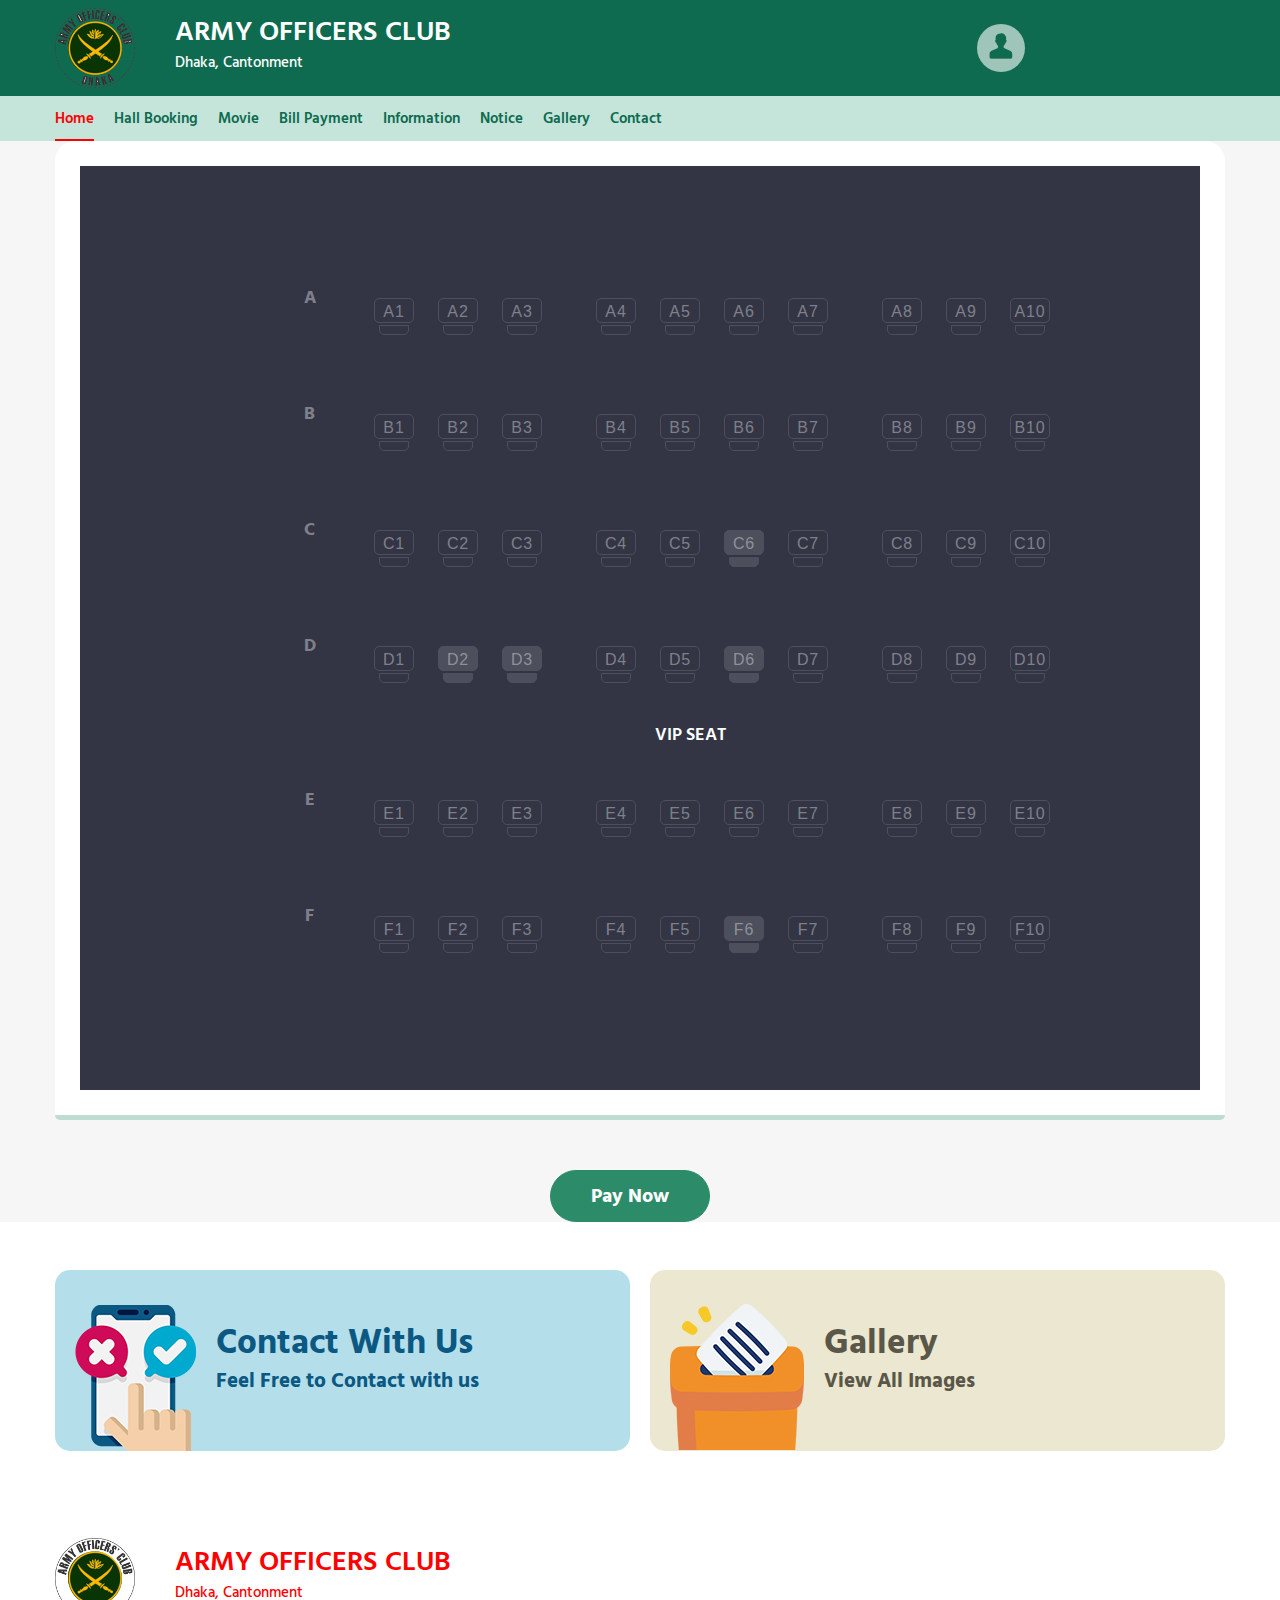
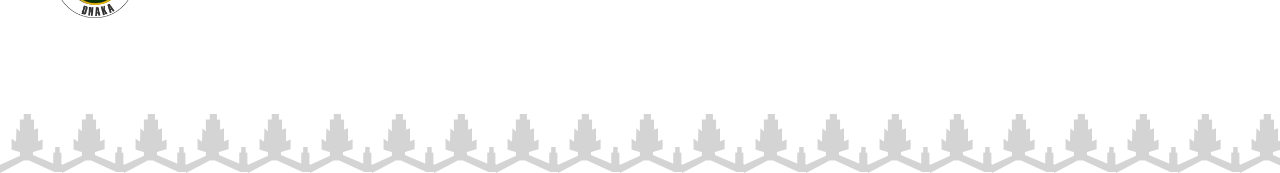
==== commit 664a6ed0: "update" ====
--- a/seat.html
+++ b/seat.html
@@ -418,7 +418,7 @@
                                             <li class="margin-left-30">
                                                 <span>Pay 100 TK</span>
                                                 <input type="checkbox" id="c34" name="cb" value="c34"/>
-                                                <label for="c34"></label>
+                                                <label for="c34" ></label>
                                             </li>
                                             <li>
                                                 <span>Pay 100 TK</span>
@@ -463,7 +463,7 @@
                                             </li>
                                         </ul>
                                     </div>
-                                    <h3 style="color: white; text-align: center;">VIP SEAT</h3>
+                                    <h3 style="color: white; text-align: center; margin-left: 100px;">VIP SEAT</h3>
                                     <!-- E -->
                                     <div class="st_seat_lay_row">
                                         <ul>
--- a/assets/css/style.css
+++ b/assets/css/style.css
@@ -654,6 +654,18 @@
   color: red !important;
 }
 
+/* header */
+@media screen and (min-width: 601px) {
+	div.user_header {
+	  font-size: 8px;
+	}
+  }
+  @media screen and (min-width: 201px) {
+	div.user_header {
+	  font-size: 12px;
+	}
+  }
+/* end header */
 /* Mega Menu CSS ENDS */
 
 
--- a/assets/css/seat.css
+++ b/assets/css/seat.css
@@ -99,15 +99,19 @@
 }
 .st_seat_lay_row #c34[type="checkbox"] + label:before {
 	content:"D4";
+
 }
 .st_seat_lay_row #c35[type="checkbox"] + label:before {
 	content:"D5";
+	
 }
 .st_seat_lay_row #c36[type="checkbox"] + label:before {
 	content:"D6";
+
 }
 .st_seat_lay_row #c37[type="checkbox"] + label:before {
 	content:"D7";
+	
 }
 .st_seat_lay_row #c38[type="checkbox"] + label:before {
 	content:"D8";
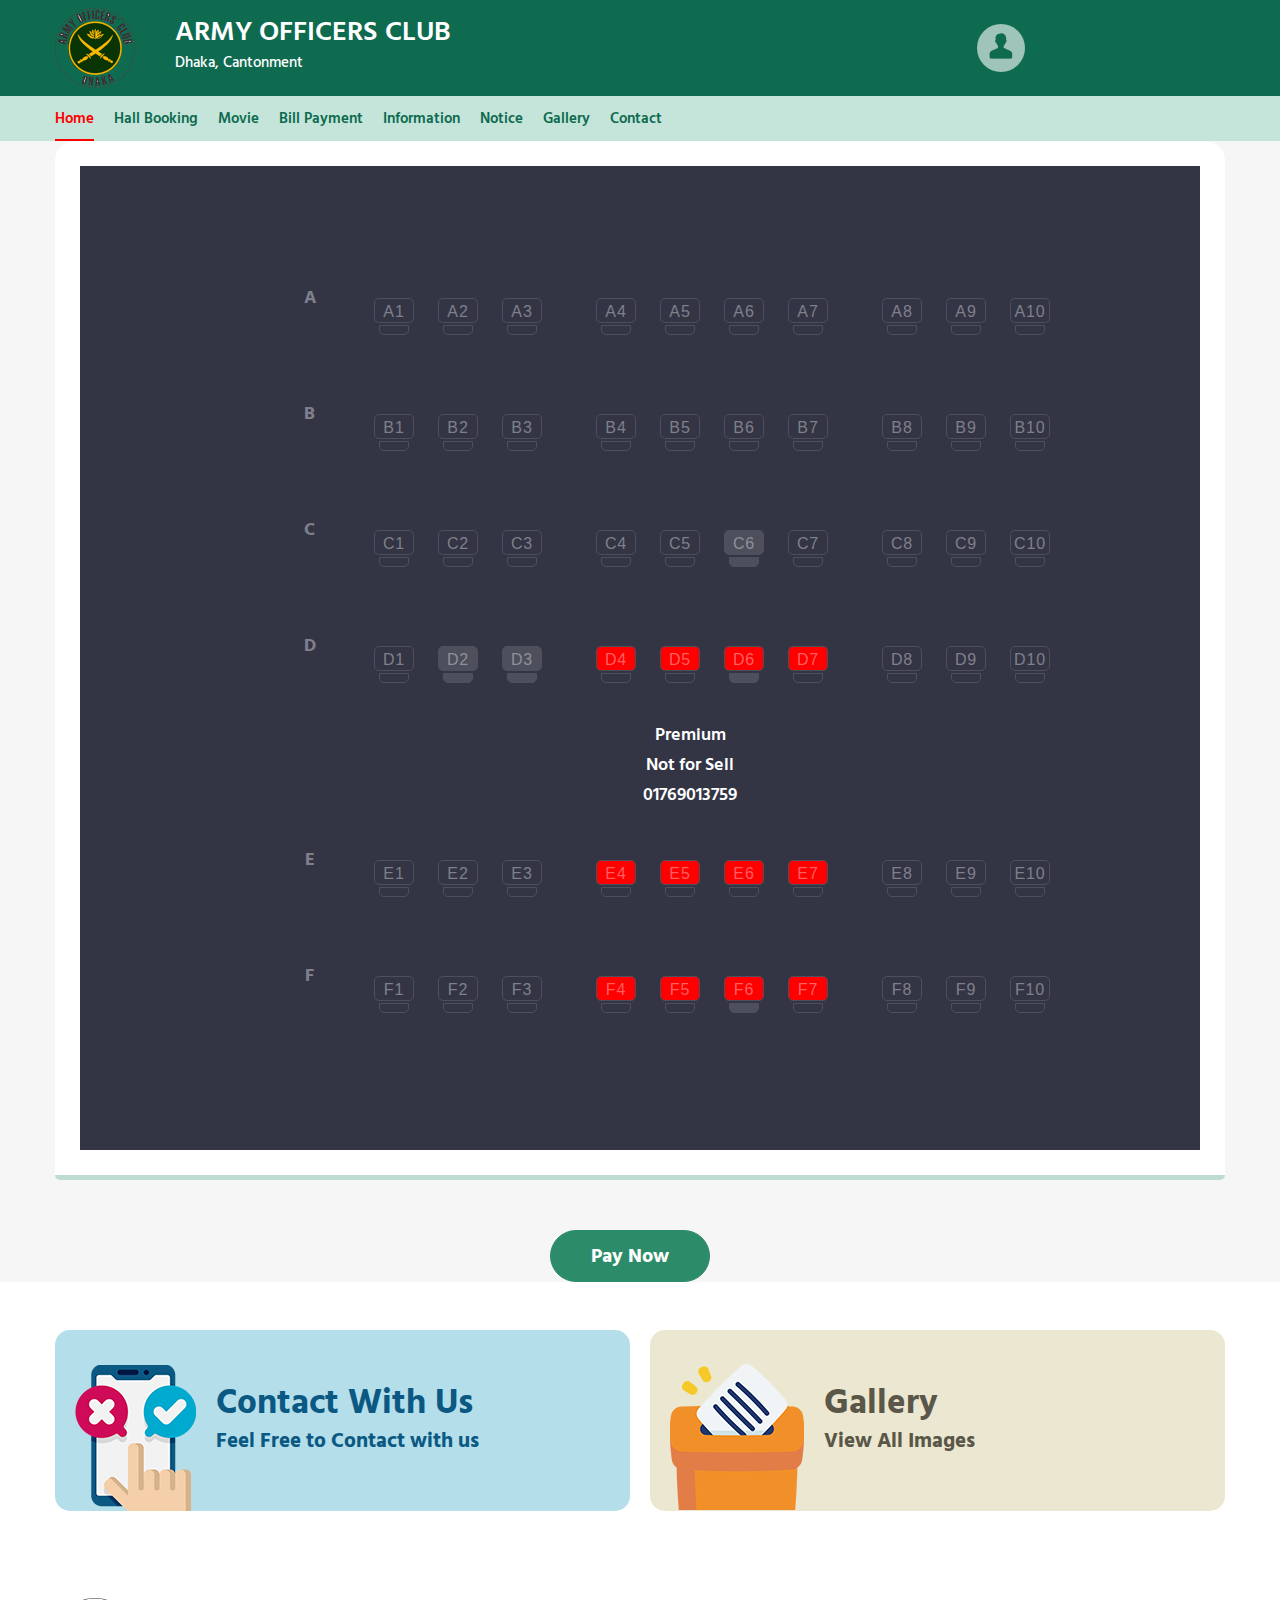
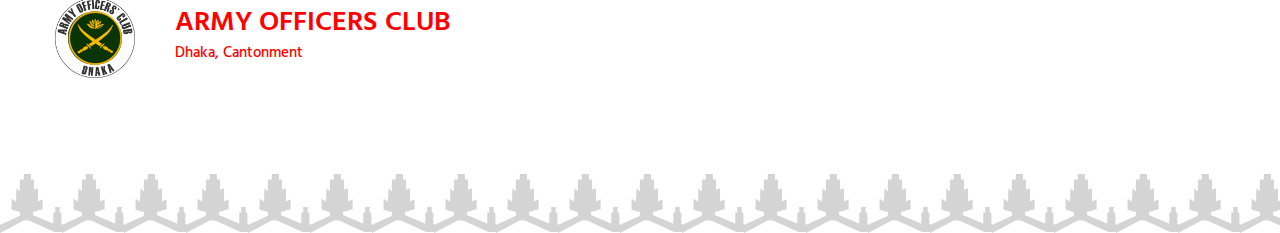
==== commit 08df39f4: "update" ====
--- a/seat.html
+++ b/seat.html
@@ -463,7 +463,7 @@
                                             </li>
                                         </ul>
                                     </div>
-                                    <h3 style="color: white; text-align: center; margin-left: 100px;">VIP SEAT</h3>
+                                    <h3 style="color: white; text-align: center; margin-left: 100px;">Premium<br>Not for Sell<br>01769013759</h3>
                                     <!-- E -->
                                     <div class="st_seat_lay_row">
                                         <ul>
--- a/assets/css/style.css
+++ b/assets/css/style.css
@@ -6,36 +6,36 @@
 a:active,
 a:visited,
 a:focus {
-  text-decoration: none;
+    text-decoration: none;
 }
 
 a:hover {
 }
 
 :lang(bn) {
-  font-family: "Hind Siliguri", sans-serif;
+    font-family: "Hind Siliguri", sans-serif;
 }
 
 .fa,
 .fas {
-  font-family: "Font Awesome 5 Free";
+    font-family: "Font Awesome 5 Free";
 }
 
 .fab {
-  font-family: "Font Awesome 5 Brands";
-  font-weight: 400;
+    font-family: "Font Awesome 5 Brands";
+    font-weight: 400;
 }
 
 :lang(en) {
-  font-family: "Roboto", sans-serif;
+    font-family: "Roboto", sans-serif;
 }
 
 body {
-  color: #000;
-  font-size: 15px;
-  font-weight: 500;
-  line-height: 25px;
-  font-family: "Hind Siliguri", sans-serif;
+    color: #000;
+    font-size: 15px;
+    font-weight: 500;
+    line-height: 25px;
+    font-family: "Hind Siliguri", sans-serif;
 }
 
 h1,
@@ -43,141 +43,140 @@
 h3,
 h4,
 h5 {
-  font-weight: 600;
-  color: #000000;
+    font-weight: 600;
+    color: #000000;
 }
 
 h1 {
-  font-size: 1.75rem;
-  line-height: 45px;
+    font-size: 1.75rem;
+    line-height: 45px;
 }
 
 h2 {
-  font-size: 20px;
-  line-height: 30px;
+    font-size: 20px;
+    line-height: 30px;
 }
 
 h3 {
-  font-size: 18px;
-  margin-top: 10px;
-  line-height: 30px;
+    font-size: 18px;
+    margin-top: 10px;
+    line-height: 30px;
 }
 
 h4 {
-  font-weight: 500;
+    font-weight: 500;
 }
 
 h5 {
 }
 
 p {
-  margin: 7px 0;
+    margin: 7px 0;
 }
 
 h2.col-title {
-  border-left: 4px solid #ffba00;
-  padding-left: 15px;
-  margin: 15px 0;
+    border-left: 4px solid #ffba00;
+    padding-left: 15px;
+    margin: 15px 0;
 }
 
 .dark-bg h2.col-title {
-  color: #fff;
+    color: #fff;
 }
 
 a {
-  color: #555;
+    color: #555;
 }
 
 main img {
-  width: 100%;
-  border-radius: 10px;
-}
-
-.navbar img{
-  height: 60px;
+    width: 100%;
+    border-radius: 10px;
+}
+
+.navbar img {
+    height: 60px;
 }
 
 .half-gutters {
-  margin-left: -6px;
-  margin-right: -6px;
+    margin-left: -6px;
+    margin-right: -6px;
 }
 
 .half-gutters > .col,
 .half-gutters > [class*="col-"] {
-  padding-left: 6px;
-  padding-right: 6px;
+    padding-left: 6px;
+    padding-right: 6px;
 }
 
 .grey-bg {
-  background: #f6f6f6;
+    background: #f6f6f6;
 }
 
 .grey-bg [class*="col-"] > div {
-  /* background-color: #fff; */
+    /* background-color: #fff; */
 }
 
 .in-content {
-  padding: 10px;
+    padding: 10px;
 }
 
 .thumb-big img {
-  height: 100%;
+    height: 100%;
 }
 
 .thumb-small {
-  float: left;
-  margin-right: 10px;
-  margin-top: 5px;
-
-}
-
-.thumb-small img{
-  height: 100px;
-  width: 150px;
-}
-
-.thumb-small p{
-text-align: justify;
+    float: left;
+    margin-right: 10px;
+    margin-top: 5px;
+}
+
+.thumb-small img {
+    height: 100px;
+    width: 150px;
+}
+
+.thumb-small p {
+    text-align: justify;
 }
 
 .grey-bg .thumb-small,
 .dark-bg .thumb-small {
-  margin-top: 0;
+    margin-top: 0;
 }
 
 .post-one {
-  margin-bottom: 5px;
-  padding-bottom: 5px;
+    margin-bottom: 5px;
+    padding-bottom: 5px;
 }
 
 .bb {
-  border-bottom: 1px solid #ddd;
+    border-bottom: 1px solid #ddd;
 }
 
 .grey-bg .post-one {
-  /* padding: 10px; */
+    /* padding: 10px; */
 }
 
 .post,
 .post-one {
-  display: block;
-  clear: both;
-  overflow: hidden;
+    display: block;
+    clear: both;
+    overflow: hidden;
 }
 
 .post-one p,
 .post-two p {
-  margin: 0px;
+    margin: 0px;
 }
 
 .post-two {
-  background: #e8f1f8;
-  padding: 10px;
-  margin-bottom: 2px;
+    background: #e8f1f8;
+    padding: 10px;
+    margin-bottom: 2px;
 }
 
 .post-two p {
-  color: #2c4b73;
+    color: #2c4b73;
 }
 
 .bigger_section img {
@@ -188,25 +187,25 @@
 }
 
 h2.color-title {
-  background: #0063b6;
-  color: #fff;
-  text-align: center;
-  line-height: 50px;
+    background: #0063b6;
+    color: #fff;
+    text-align: center;
+    line-height: 50px;
 }
 
 h2.color-title.green {
-  background: #22b67a;
+    background: #22b67a;
 }
 
 h2.color-title.cyan {
-  background: #0fbbb5;
+    background: #0fbbb5;
 }
 
 h2.color-title.orange {
-  background: #e59619;
-}
-h1.officers{
-  color: #cb2027;
+    background: #e59619;
+}
+h1.officers {
+    color: #cb2027;
 }
 
 .search-form {
@@ -217,16 +216,16 @@
 }
 
 @media (min-width: 576px) {
-  .search-form.form-inline input {
-    width: 100%;
-  }
+    .search-form.form-inline input {
+        width: 100%;
+    }
 }
 
 @media (max-width: 576px) {
-  .search-form  {
-    width: 255px;
-    margin-left: 20px;
-  }
+    .search-form {
+        width: 255px;
+        margin-left: 20px;
+    }
 }
 
 /* @media (max-width: 576px) {
@@ -241,113 +240,112 @@
   }
 } */
 
-
 .see-all-link {
-  color: #00b4e0;
+    color: #00b4e0;
 }
 .see-all-link:hover {
-  color: #000;
+    color: #000;
 }
 
 /* btn */
 .btn-blue {
-  background-color: #0062b5;
+    background-color: #0062b5;
 }
 
 .btn-orange {
-  background-color: #ffba00;
+    background-color: #ffba00;
 }
 
 /* Dropdown Menu */
 
 .navbar-nav > li {
-  position: relative;
+    position: relative;
 }
 
 ul.sub-menu {
-  position: absolute;
-  left: 0;
-  min-width: 200px;
-  transition: 0.3s;
-  border-radius: 5px;
-  opacity: 0;
-  visibility: hidden;
-  top: 50px !important;
-  box-shadow: 1px 1px 3px 1px rgba(0, 0, 0, 0.5);
-  background-color: #eaeaea;
-  z-index: 10;
-  list-style: none;
-  margin: 0;
-  padding: 0;
+    position: absolute;
+    left: 0;
+    min-width: 200px;
+    transition: 0.3s;
+    border-radius: 5px;
+    opacity: 0;
+    visibility: hidden;
+    top: 50px !important;
+    box-shadow: 1px 1px 3px 1px rgba(0, 0, 0, 0.5);
+    background-color: #eaeaea;
+    z-index: 10;
+    list-style: none;
+    margin: 0;
+    padding: 0;
 }
 
 .sub-menu li a {
-  padding: 5px;
-  display: inline-block;
+    padding: 5px;
+    display: inline-block;
 }
 
 .sub-menu a:before {
-  display: none;
+    display: none;
 }
 
 .sub-menu > li {
-  border-bottom: 1px solid #ddd;
+    border-bottom: 1px solid #ddd;
 }
 
 .sub-menu > li:last-child {
-  border: none;
+    border: none;
 }
 
 .navbar-nav > li:hover ul.sub-menu {
-  visibility: visible;
-  opacity: 1;
-  top: 35px !important;
+    visibility: visible;
+    opacity: 1;
+    top: 35px !important;
 }
 
 /* Sticky Navigation */
 
 .navbar-sticky {
-  display: none;
+    display: none;
 }
 
 .navbar-sticky.sticky-menu {
-  display: block;
-  position: fixed;
-  top: 0;
-  left: 0;
-  width: 100%;
-  -webkit-animation: navbar-show 0.25s;
-  animation: navbar-show 0.25s;
-  box-shadow: 0 0.125rem 0.625rem -0.1875rem rgba(0, 0, 0, 0.1);
-  z-index: 1030;
+    display: block;
+    position: fixed;
+    top: 0;
+    left: 0;
+    width: 100%;
+    -webkit-animation: navbar-show 0.25s;
+    animation: navbar-show 0.25s;
+    box-shadow: 0 0.125rem 0.625rem -0.1875rem rgba(0, 0, 0, 0.1);
+    z-index: 1030;
 }
 
 @-webkit-keyframes navbar-show {
-  from {
-    -webkit-transform: translateY(-0.75rem);
-    transform: translateY(-0.75rem);
-    opacity: 0;
-  }
-
-  to {
-    -webkit-transform: translateY(0);
-    transform: translateY(0);
-    opacity: 1;
-  }
+    from {
+        -webkit-transform: translateY(-0.75rem);
+        transform: translateY(-0.75rem);
+        opacity: 0;
+    }
+
+    to {
+        -webkit-transform: translateY(0);
+        transform: translateY(0);
+        opacity: 1;
+    }
 }
 
 @keyframes navbar-show {
-  from {
-    -webkit-transform: translateY(-0.75rem);
-    transform: translateY(-0.75rem);
-    opacity: 0;
-  }
-
-  to {
-    -webkit-transform: translateY(0);
-    transform: translateY(0);
-    opacity: 1;
-  }
+    from {
+        -webkit-transform: translateY(-0.75rem);
+        transform: translateY(-0.75rem);
+        opacity: 0;
+    }
+
+    to {
+        -webkit-transform: translateY(0);
+        transform: translateY(0);
+        opacity: 1;
+    }
 }
 
 /* 
@@ -366,30 +364,30 @@
     background: #109972;
 }
 @media (min-width: 992px) {
-  .menu-toggle,
-  .mobile-menu {
-    display: none;
-  }
+    .menu-toggle,
+    .mobile-menu {
+        display: none;
+    }
 }
 
 .overlay-inn {
-  background: #000;
-  position: fixed;
-  height: 100%;
-  width: 100%;
-  z-index: 1050;
-  opacity: 0;
-  visibility: hidden;
-  transition: 0.3s;
+    background: #000;
+    position: fixed;
+    height: 100%;
+    width: 100%;
+    z-index: 1050;
+    opacity: 0;
+    visibility: hidden;
+    transition: 0.3s;
 }
 
 .overlay-inn.active {
-  opacity: 0.6;
-  visibility: visible;
+    opacity: 0.6;
+    visibility: visible;
 }
 
 .mobile-menu.active {
-  left: 0;
+    left: 0;
 }
 
 .mobile-menu {
@@ -405,22 +403,22 @@
 
 /* Mobile Navigation */
 .menu-toggle i {
-  color: #0e6b50;
-  font-size: 25px;
-  margin-right: 10px;
-  cursor: pointer;
-  transition: 0.3s ease;
-  line-height: 32px;
+    color: #0e6b50;
+    font-size: 25px;
+    margin-right: 10px;
+    cursor: pointer;
+    transition: 0.3s ease;
+    line-height: 32px;
 }
 
 .menu-toggle i:hover {
-  color: #003869;
+    color: #003869;
 }
 
 .mobile-menu ul {
-  margin: 0;
-  padding: 0;
-  list-style: none;
+    margin: 0;
+    padding: 0;
+    list-style: none;
 }
 
 /* 
@@ -428,33 +426,33 @@
 -----------------------------------------------------------------*/
 
 header a {
-  font-weight: 500;
+    font-weight: 500;
 }
 
 .topbar {
-  color: #fff;
-  line-height: 40px;
-  background-color: #003869;
+    color: #fff;
+    line-height: 40px;
+    background-color: #003869;
 }
 
 /* logo section */
 .logo-section {
-  color: #fff;
-  padding: 8px 0;
-  background-color: #0e6b50;
+    color: #fff;
+    padding: 8px 0;
+    background-color: #0e6b50;
 }
 
 .logo-section a {
-  color: #fff;
+    color: #fff;
 }
 
 .logo-side,
 .user-side {
-  gap: 30px;
-}
-
-.logo-side img{
-  width: 100%;
+    gap: 30px;
+}
+
+.logo-side img {
+    width: 100%;
 }
 
 .user {
@@ -463,32 +461,32 @@
 }
 
 .user > i {
-  cursor: pointer;
+    cursor: pointer;
 }
 
 .user-menu {
-  position: absolute;
+    position: absolute;
 }
 
 .user-menu {
-  position: absolute;
-  width: 230px;
-  background: #fff;
-  border-radius: 5px;
-  z-index: 2;
-  visibility: hidden;
-  opacity: 0;
-  right: 0;
-  padding: 20px;
-  text-align: center;
-  -webkit-animation: navbar-show 0.25s;
-  animation: navbar-show 0.25s;
-  box-shadow: 0 0.125rem 0.625rem -0.1875rem rgba(0, 0, 0, 0.1);
+    position: absolute;
+    width: 230px;
+    background: #fff;
+    border-radius: 5px;
+    z-index: 2;
+    visibility: hidden;
+    opacity: 0;
+    right: 0;
+    padding: 20px;
+    text-align: center;
+    -webkit-animation: navbar-show 0.25s;
+    animation: navbar-show 0.25s;
+    box-shadow: 0 0.125rem 0.625rem -0.1875rem rgba(0, 0, 0, 0.1);
 }
 
 .user:hover .user-menu {
-  opacity: 1;
-  visibility: visible;
+    opacity: 1;
+    visibility: visible;
 }
 
 .user-menu h4 {
@@ -498,7 +496,7 @@
     margin: 0;
 }
 .user-menu h4 span {
-  color: #8a8a8a;
+    color: #8a8a8a;
 }
 
 .user-menu .btn {
@@ -520,47 +518,48 @@
     border: 2px solid;
 }
 .archive-menu a {
-  padding: 5px 10px;
-  border-radius: 5px;
+    padding: 5px 10px;
+    border-radius: 5px;
 }
 
 .archive-menu a.active,
 .archive-menu a:hover {
-  color: #fff;
-  background-color: #00b4e1;
+    color: #fff;
+    background-color: #00b4e1;
 }
 
 .lang-menu {
-  width: max-content;
+    width: max-content;
 }
 
 .lang-menu a {
-  float: left;
-  border: 2px solid;
-  padding: 7px 12px;
+    float: left;
+    border: 2px solid;
+    padding: 7px 12px;
 }
 
 .lang-menu a:hover {
-  color: inherit;
-  border-color: inherit;
+    color: inherit;
+    border-color: inherit;
 }
 
 .lang-menu a.active {
-  color: #282828;
-  border-color: #ffba00;
-  background-color: #ffba00;
+    color: #282828;
+    border-color: #ffba00;
+    background-color: #ffba00;
 }
 
 .lang-menu a:first-child {
-  border-radius: 5px 0 0 5px;
-  border-right: 0px;
+    border-radius: 5px 0 0 5px;
+    border-right: 0px;
 }
 .lang-menu a:last-child {
-  border-radius: 0 5px 5px 0;
-  border-left: 0px;
-}
-
-.user > i, .user > img {
+    border-radius: 0 5px 5px 0;
+    border-left: 0px;
+}
+
+.user > i,
+.user > img {
     color: #0e6b50;
     line-height: 48px;
     width: 48px;
@@ -589,29 +588,28 @@
 }
 .main-nav-section li.active a,
 .main-nav-section li a:hover {
-  color: red;
+    color: red;
 }
 
 .main-nav-section .navbar-nav li.active a:before,
 .main-nav-section .navbar-nav li a:hover:before {
-  content: "";
-  position: absolute;
-  bottom: 0px;
-  left: 0;
-  height: 2px;
-  width: 100%;
-  background-color: red;
+    content: "";
+    position: absolute;
+    bottom: 0px;
+    left: 0;
+    height: 2px;
+    width: 100%;
+    background-color: red;
 }
 
 .navbar-sticky .navbar-nav li.active a:before,
 .navbar-sticky .navbar-nav li a:hover:before {
-  bottom: -16px;
+    bottom: -16px;
 }
 
 .main-nav-section ul.navbar-nav {
-  margin-left: -10px;
-}
-
+    margin-left: -10px;
+}
 
 /* Mega Menu CSS */
 
@@ -643,7 +641,7 @@
     display: none;
 }
 .sticky-menu li.has-submenu .mega-menu {
-  top: 75px;
+    top: 75px;
 }
 li.has-submenu:hover .mega-menu {
     opacity: 1;
@@ -651,23 +649,22 @@
 }
 
 .person_section a:hover p {
-  color: red !important;
+    color: red !important;
 }
 
 /* header */
 @media screen and (min-width: 601px) {
-	div.user_header {
-	  font-size: 8px;
-	}
-  }
-  @media screen and (min-width: 201px) {
-	div.user_header {
-	  font-size: 12px;
-	}
-  }
+    div.user_header {
+        font-size: 8px;
+    }
+}
+@media screen and (min-width: 201px) {
+    div.user_header {
+        font-size: 12px;
+    }
+}
 /* end header */
 /* Mega Menu CSS ENDS */
-
 
 .search-form input {
     border-radius: 100px;
@@ -678,8 +675,8 @@
 }
 
 .search-form input::placeholder {
-  color: white;
-  opacity: 0.5;
+    color: white;
+    opacity: 0.5;
 }
 
 .search-form button {
@@ -699,186 +696,186 @@
 
 /* navbar-sticky */
 .navbar-sticky .logo {
-  margin-right: 30px;
+    margin-right: 30px;
 }
 .navbar-sticky .search-form-toggle {
-  position: relative;
-  padding: 5px;
-  font-size: 20px;
-  margin-right: 20px;
-  cursor: pointer;
+    position: relative;
+    padding: 5px;
+    font-size: 20px;
+    margin-right: 20px;
+    cursor: pointer;
 }
 .navbar-sticky .search-form {
-  display: none;
-  position: absolute;
-  width: 350px;
-  top: 40px;
-  right: -8px;
-  animation: navbar-show 0.25s;
-  -webkit-animation: navbar-show 0.25s;
+    display: none;
+    position: absolute;
+    width: 350px;
+    top: 40px;
+    right: -8px;
+    animation: navbar-show 0.25s;
+    -webkit-animation: navbar-show 0.25s;
 }
 .navbar-sticky .search-form.show {
-  display: flex;
+    display: flex;
 }
 .search-form-toggle .search-form input {
-  float: left;
-  height: 40px;
-  box-shadow: 0 0.125rem 0.625rem -0.1875rem rgb(0 0 0 / 50%);
+    float: left;
+    height: 40px;
+    box-shadow: 0 0.125rem 0.625rem -0.1875rem rgb(0 0 0 / 50%);
 }
 .search-form-toggle .search-form button {
-  float: left;
-  height: 40px;
-  box-shadow: 0 0.125rem 0.625rem -0.1875rem rgb(0 0 0 / 50%);
+    float: left;
+    height: 40px;
+    box-shadow: 0 0.125rem 0.625rem -0.1875rem rgb(0 0 0 / 50%);
 }
 
 /* Section */
 .adds {
-  height: 100%;
+    height: 100%;
 }
 
 .adds img {
-  height: 100%;
+    height: 100%;
 }
 
 /* Photo Carousel */
 .photo-shongbad a.carousel-control-prev,
 .photo-shongbad a.carousel-control-next {
-  height: 75%;
-}
-.photo-shongbad img{
-  height: 280px;
-  width: 270px;
+    height: 75%;
+}
+.photo-shongbad img {
+    height: 280px;
+    width: 270px;
 }
 
 /* ek nojore bissho */
 .ek-nojore-bisso {
-  background: #009ad7;
-  text-align: center;
-  padding: 20px;
-  padding-top: 5px;
+    background: #009ad7;
+    text-align: center;
+    padding: 20px;
+    padding-top: 5px;
 }
 
 .ek-nojore-bisso a {
-  color: #fff;
-  font-size: 20px;
+    color: #fff;
+    font-size: 20px;
 }
 
 /* Namaz Timeframe */
 .prayerTimeTitle h2.col-title {
-  color: #fff;
-  margin-top: 0;
-  line-height: 50px;
-  text-align: center;
-  background: #455960;
+    color: #fff;
+    margin-top: 0;
+    line-height: 50px;
+    text-align: center;
+    background: #455960;
 }
 .prayerTimeTable {
-  background-image: url(../img/masjid.png);
-  padding: 0 0 0 135px;
-  background-repeat: no-repeat;
-  background-size: auto 100%;
+    background-image: url(../img/masjid.png);
+    padding: 0 0 0 135px;
+    background-repeat: no-repeat;
+    background-size: auto 100%;
 }
 .prayerName {
-  background: #6b8e23;
-  text-align: center;
-  color: #fff;
-  display: block;
-  padding: 2px 3px;
+    background: #6b8e23;
+    text-align: center;
+    color: #fff;
+    display: block;
+    padding: 2px 3px;
 }
 .prayerTime {
-  background: olive;
-  text-align: center;
-  color: #fff;
-  display: block;
-  padding: 2px 3px;
+    background: olive;
+    text-align: center;
+    color: #fff;
+    display: block;
+    padding: 2px 3px;
 }
 .nonPrayTime {
-  margin: 5px 0 0;
-  padding: 2px;
-  text-align: center;
-  line-height: 23px;
-  background: #455960;
+    margin: 5px 0 0;
+    padding: 2px;
+    text-align: center;
+    line-height: 23px;
+    background: #455960;
 }
 .sunrise {
-  color: #fff;
-  display: inline-block;
-  padding: 0 30px 0 0;
+    color: #fff;
+    display: inline-block;
+    padding: 0 30px 0 0;
 }
 .sunset {
-  color: #fff;
-  display: inline-block;
+    color: #fff;
+    display: inline-block;
 }
 
 /* Video Post */
 .vdo-post-box {
-  padding: 10px 0 10px 10px;
-  overflow-y: scroll;
-  max-height: 315px;
-  margin-bottom: 10px;
+    padding: 10px 0 10px 10px;
+    overflow-y: scroll;
+    max-height: 315px;
+    margin-bottom: 10px;
 }
 
 /* Dark BG section */
 .dark-bg {
-  background-color: #1e222b;
+    background-color: #1e222b;
 }
 
 .dark-bg .post-one {
-  background-color: #fff;
-  padding: 10px;
+    background-color: #fff;
+    padding: 10px;
 }
 
 .dark-bg .post-one h3 {
-  margin-bottom: 0px;
+    margin-bottom: 0px;
 }
 
 /* Footer */
 footer {
-  /* background-color: #003869; */
+    /* background-color: #003869; */
 }
 
 footer a,
 footer p {
-  color: #fff;
+    color: #fff;
 }
 
 footer .archive-menu a:hover {
-  color: #fff;
+    color: #fff;
 }
 
 .footer-logo img {
-  max-width: 100%;
+    max-width: 100%;
 }
 
 footer .social-link {
-  margin-top: 10px;
+    margin-top: 10px;
 }
 
 footer .social-link a {
-  clear: both;
-  display: block;
-  line-height: 46px;
-  text-align: center;
-  border-radius: 5px;
-  margin-bottom: 10px;
+    clear: both;
+    display: block;
+    line-height: 46px;
+    text-align: center;
+    border-radius: 5px;
+    margin-bottom: 10px;
 }
 
 .social-link .fb {
-  background-color: #008aff;
+    background-color: #008aff;
 }
 .social-link .yt {
-  background-color: #f02e35;
+    background-color: #f02e35;
 }
 
 .footer-menu a {
-  padding: 10px;
+    padding: 10px;
 }
 
 footer .archive-menu {
-  margin-bottom: 15px;
-  margin-left: -10px;
+    margin-bottom: 15px;
+    margin-left: -10px;
 }
 
 .footer-menu {
-  margin-left: -10px;
+    margin-left: -10px;
 }
 
 .footer-menu a.active,
@@ -888,100 +885,100 @@
 a:hover h3,
 a:hover h4,
 a:hover p {
-  color: #f00;;
+    color: #f00;
 }
 
 footer hr {
-  background-color: #256297;
+    background-color: #256297;
 }
 
 .address {
-  margin-top: 20px;
+    margin-top: 20px;
 }
 
 .address p {
-  margin: 2px 0;
+    margin: 2px 0;
 }
 
 /* Single.html */
 .bread-crumb {
-  font-size: 18px;
-  margin-bottom: 15px;
+    font-size: 18px;
+    margin-bottom: 15px;
 }
 
 .post-info p {
-  margin: 0;
+    margin: 0;
 }
 
 .post-social-info {
-  justify-content: flex-end;
+    justify-content: flex-end;
 }
 
 .share {
-  border-right: 1px solid;
-  margin-right: 5px;
-  padding-right: 5px;
-  line-height: 10px;
+    border-right: 1px solid;
+    margin-right: 5px;
+    padding-right: 5px;
+    line-height: 10px;
 }
 
 .share span {
-  font-size: 22px;
-  display: block;
-  text-align: center;
-  line-height: 20px;
+    font-size: 22px;
+    display: block;
+    text-align: center;
+    line-height: 20px;
 }
 
 .post-social-icons i {
-  color: #fff;
-  font-size: 18px;
-  line-height: 30px;
-  width: 30px;
-  height: 30px;
-  text-align: center;
-  border-radius: 100px;
+    color: #fff;
+    font-size: 18px;
+    line-height: 30px;
+    width: 30px;
+    height: 30px;
+    text-align: center;
+    border-radius: 100px;
 }
 .fa-facebook {
-  background-color: #4267b2;
+    background-color: #4267b2;
 }
 .fa-facebook-messenger {
-  background-color: #448aff;
+    background-color: #448aff;
 }
 .fa-twitter {
-  background-color: #56acee;
+    background-color: #56acee;
 }
 .fa-pinterest {
-  background-color: #cb2027;
+    background-color: #cb2027;
 }
 .fa-linkedin {
-  background-color: #0077b5;
+    background-color: #0077b5;
 }
 .fa-print {
-  background-color: #757575;
+    background-color: #757575;
 }
 
 .sidebar-tab {
-  display: flex;
-  gap: 1px;
+    display: flex;
+    gap: 1px;
 }
 
 .sidebar-tab li {
-  width: 33%;
-  float: left;
+    width: 33%;
+    float: left;
 }
 
 .sidebar-tab li a {
-  padding: 5px 20px;
+    padding: 5px 20px;
 }
 
 .sidebar-tab li a {
-  padding: 5px 20px;
-  background: #ddd;
+    padding: 5px 20px;
+    background: #ddd;
 }
 
 .home .post-one {
-  margin-top: 10px;
-  border-top: 1px solid #ddd;
-  paddin-top: 5px;
+    margin-top: 10px;
+    border-top: 1px solid #ddd;
+    paddin-top: 5px;
 }
 
 section.slider-section {
@@ -992,147 +989,148 @@
     position: relative;
     padding-top: 1px;
 }
-.slider-section .carousel-control-next, 
+.slider-section .carousel-control-next,
 .slider-section .carousel-control-prev {
     width: 5%;
 }
 
-
-
-
-
 /* Footer Css */
 .more-posts-single-page .post {
-  margin-bottom: 10px;
-}
-
+    margin-bottom: 10px;
+}
+
+@media (max-width: 491px) {
+    .header-logo-title {
+        display: none;
+    }
+}
 @media (max-width: 991px) {
-  header .navbar-nav {
-    display: none;
-  }
-  .logo-side,
-  .user-side {
-    gap: 20px;
-  }
-  .archive-menu a {
+    header .navbar-nav {
+        display: none;
+    }
+    .logo-side,
+    .user-side {
+        gap: 20px;
+    }
+    .archive-menu a {
+        padding: 5px;
+    }
+    .main-nav-section .menu-toggle {
+        margin-right: auto;
+    }
+    .navbar-sticky .navbar-collapse {
+        justify-content: flex-end;
+    }
+    .navbar-sticky .navbar-collapse {
+        justify-content: flex-end;
+        max-width: 300px;
+    }
+    .menu-item-has-children {
+        position: relative;
+    }
+    .mobile-menu i.fa-caret-down {
+        top: 0;
+        right: 0;
+        width: 50px;
+        height: 50px;
+        display: flex;
+        align-items: center;
+        text-align: center;
+        justify-content: center;
+        border-left: 1px solid #07523c;
+        position: absolute;
+        cursor: pointer;
+        color: #fff;
+    }
+    .mobile-menu .m-sub-menu li a {
+        color: #ddd;
+        font-size: 95%;
+    }
+    footer {
+        text-align: center;
+    }
+    .footer-menu,
+    footer .archive-menu {
+        margin-left: 0;
+    }
+    .social-link {
+        max-width: 300px;
+        margin: auto;
+    }
+}
+/* max-width: 991px */
+
+@media (max-width: 767px) {
+    header .navbar-collapse {
+        padding: 0 15px;
+        display: flex;
+    }
+    header .archive-menu {
+        display: none;
+    }
+    .navbar-sticky .container {
+        padding: 0 15px;
+    }
+    .navbar-sticky .navbar-collapse {
+        padding-right: 0px;
+    }
+    .navbar-sticky .search-form {
+        right: -160px;
+    }
+    .navbar-sticky .logo,
+    .main-nav-section .menu-toggle {
+        margin-right: 10px;
+    }
+    .navbar-sticky .container {
+        padding: 0 15px;
+        justify-content: space-between;
+        flex-wrap: nowrap;
+    }
+}
+/* max-width: 767px */
+
+@media (max-width: 575px) {
+    header .navbar-collapse {
+        padding: 0;
+    }
+    .navbar-sticky .navbar-collapse {
+        display: none;
+    }
+    .col-mob-6 {
+        width: 50%;
+    }
+}
+/* max-width: 575px */
+
+.allnewslogo {
+    overflow: hidden;
+    text-align: center;
+    margin-bottom: 25px;
+}
+
+.allnewslogo > a {
+    height: 60px;
+    display: block;
+    border: 1px solid #bbb;
+    border-bottom: 0px;
+    border-radius: 5px 5px 0 0;
+}
+
+.allnewslogo > a > img {
+    width: 100%;
+    height: 100%;
+    border-radius: 5px 5px 0 0;
+}
+
+.allnewslogo > div {
     padding: 5px;
-  }
-  .main-nav-section .menu-toggle {
-    margin-right: auto;
-  }
-  .navbar-sticky .navbar-collapse {
-    justify-content: flex-end;
-  }
-  .navbar-sticky .navbar-collapse {
-    justify-content: flex-end;
-    max-width: 300px;
-  }
-  .menu-item-has-children {
-    position: relative;
-  }
-  .mobile-menu i.fa-caret-down {
-    top: 0;
-    right: 0;
-    width: 50px;
-    height: 50px;
-    display: flex;
-    align-items: center;
-    text-align: center;
-    justify-content: center;
-    border-left: 1px solid #07523c;
-    position: absolute;
-    cursor: pointer;
-    color: #fff;
-  }
-  .mobile-menu .m-sub-menu li a {
-      color: #ddd;
-      font-size: 95%;
-  }
-  footer {
-    text-align: center;
-  }
-  .footer-menu,
-  footer .archive-menu {
-    margin-left: 0;
-  }
-  .social-link {
-    max-width: 300px;
-    margin: auto;
-  }
-}
-/* max-width: 991px */
-
-@media (max-width: 767px) {
-  header .navbar-collapse {
-    padding: 0 15px;
-    display: flex;
-  }
-  header .archive-menu {
-    display: none;
-  }
-  .navbar-sticky .container {
-    padding: 0 15px;
-  }
-  .navbar-sticky .navbar-collapse {
-    padding-right: 0px;
-  }
-  .navbar-sticky .search-form {
-    right: -160px;
-  }
-  .navbar-sticky .logo, 
-  .main-nav-section .menu-toggle {
-      margin-right: 10px;
-  }
-  .navbar-sticky .container {
-      padding: 0 15px;
-      justify-content: space-between;
-      flex-wrap: nowrap;
-  }
-}
-/* max-width: 767px */
-
-@media (max-width: 575px) {
-  header .navbar-collapse {
-    padding: 0;
-  }
-  .navbar-sticky .navbar-collapse {
-    display: none;
-  }
-  .col-mob-6 {
-    width: 50%;
-  }
-}
-/* max-width: 575px */
-
-.allnewslogo {
-  overflow: hidden;
-  text-align: center;
-  margin-bottom: 25px;
-}
-
-.allnewslogo > a {
-  height: 60px;
-  display: block;
-  border: 1px solid #bbb;
-  border-bottom: 0px;
-  border-radius: 5px 5px 0 0;
-}
-
-.allnewslogo > a > img {
-  width: 100%;
-  height: 100%;
-  border-radius: 5px 5px 0 0;
-}
-
-.allnewslogo > div {
-  padding: 5px;
-  background: #f0f0f0;
-  border: 1px solid #bbb;
-  border-radius: 0 0 5px 5px;
+    background: #f0f0f0;
+    border: 1px solid #bbb;
+    border-radius: 0 0 5px 5px;
 }
 
 .item_container {
-  /* gap: 45px; */
+    /* gap: 45px; */
 }
 .container_item {
     display: flex;
@@ -1145,7 +1143,7 @@
 }
 
 .item_1:hover {
-  box-shadow: 0 0 0 3px inset #8c8135;
+    box-shadow: 0 0 0 3px inset #8c8135;
 }
 
 .item_2:hover {
@@ -1153,7 +1151,7 @@
 }
 
 .item_3:hover {
-  box-shadow: 0 0 0 3px inset #3b97d3;
+    box-shadow: 0 0 0 3px inset #3b97d3;
 }
 
 .item_1 p {
@@ -1161,7 +1159,7 @@
 }
 
 .item_2 p {
-    color:  #379472;
+    color: #379472;
 }
 
 .item_3 p {
@@ -1169,32 +1167,32 @@
 }
 
 .item_container img {
-  height: 70px;
-  width: 70px;
+    height: 70px;
+    width: 70px;
 }
 
 .item_container p,
 .item_container span {
-  font-size: 23px;
-  font-weight: bold;
+    font-size: 23px;
+    font-weight: bold;
 }
 
 .item_1 {
-  background: #f5ecb3;
+    background: #f5ecb3;
 }
 
 .item_2 {
-  background: #baedda;
+    background: #baedda;
 }
 
 .item_3 {
-  background: #cbf2f9;
+    background: #cbf2f9;
 }
 
 .thread_sectin_right {
-  background: #0e6b50;
-  height: 585px;
-  border-radius: 15px;
+    background: #0e6b50;
+    height: 585px;
+    border-radius: 15px;
 }
 
 .banner_container {
@@ -1205,44 +1203,44 @@
     margin-bottom: 30px;
 }
 .banner_container img {
-  border-radius: 35px;
+    border-radius: 35px;
 }
 .thread_sectin_right {
-  padding: 50px 0;
-  text-align: center;
+    padding: 50px 0;
+    text-align: center;
 }
 .thread_sectin_right > .text_content {
-  margin: 40px 0;
-  line-height: 30px;
+    margin: 40px 0;
+    line-height: 30px;
 }
 .thread_sectin_right h2 {
-  font-weight: bold;
-  font-size: 30px;
-  color: white;
+    font-weight: bold;
+    font-size: 30px;
+    color: white;
 }
 
 .thread_sectin_right p {
-  font-size: 30px;
-  color: white;
+    font-size: 30px;
+    color: white;
 }
 .thread_sectin_right img {
-  height: 100px;
-  width: 100px;
+    height: 100px;
+    width: 100px;
 }
 .thread_sectin_right > .icon_img {
-  height: 100px;
-  width: 125px;
-  margin-bottom: 40px;
-}
-
-.button_contain button{
-  border: none;
-  background: #328269;
-  color: white;
-  padding: 20px 70px;
-  border-radius: 30px;
-  font-weight: bold;
-  font-size: 24px;
+    height: 100px;
+    width: 125px;
+    margin-bottom: 40px;
+}
+
+.button_contain button {
+    border: none;
+    background: #328269;
+    color: white;
+    padding: 20px 70px;
+    border-radius: 30px;
+    font-weight: bold;
+    font-size: 24px;
 }
 
 .person_section {
@@ -1254,7 +1252,7 @@
     flex: 1;
     min-height: 150px;
     width: 50%;
-    background: #B4DFEA;
+    background: #b4dfea;
     border-radius: 15px;
     display: flex;
     padding: 0 20px;
@@ -1262,21 +1260,21 @@
     gap: 20px;
 }
 .person_section > .item:last-child {
-    background: #EBE7D0;
+    background: #ebe7d0;
 }
 
 .person_section > .item img {
     position: relative;
     height: auto;
 }
-.person_section .item:first-child h1, 
+.person_section .item:first-child h1,
 .person_section .item:first-child p {
-    color: #0B5983;
-}
-
-.person_section .item:last-child h1, 
+    color: #0b5983;
+}
+
+.person_section .item:last-child h1,
 .person_section .item:last-child p {
-    color: #5A5748;
+    color: #5a5748;
 }
 
 .person_section .item h1 {
@@ -1285,90 +1283,81 @@
     line-height: 40px;
 }
 .person_section .item p {
-  font-size: 21px;
-  line-height: 21px;
-  font-weight: 700;
-}
-
-.footer-top{
-  display: flex;
-  justify-content: space-between;
-  align-items: center;
-}
-
-@media (max-width: 767px){
-  .logo-side.d-flex.align-items-center {
-      margin-bottom: 7px;
-  }  
-  .footer-top {
-      display: flex;
-      justify-content: space-between;
-      align-items: center;
-      align-content: center;
-      flex-direction: column;
-      gap: 20px;
-  }
-}
-
-.footer-top>.social_section{
-  display: flex;
-  justify-content: space-between;
-  gap: 5px;
-  align-items: center;
-}
-
-.footer_top_left_section{
-  display: flex;
-  justify-content: left;
-  gap: 20px;
-  align-items: center;
-
-}
-.footer_top_left_section  img{
-  width: 100%;
-}
-
-.footer_top_left_section > .text_section{
-  line-height: 1px;
-  color: #808080;
-}
-
-.footer_top_left_section > .text_section h1{
-  color: #808080;
-  font-size: 30px;
-}
-
-.footer_top_left_section > .text_section p{
-  color: #808080;
-  font-size: 20px;
+    font-size: 21px;
+    line-height: 21px;
+    font-weight: 700;
+}
+
+.footer-top {
+    /* display: flex; */
+    justify-content: space-between;
+    align-items: center;
+}
+
+@media (max-width: 767px) {
+    .footer-logo-title {
+        display: none;
+    }
+}
+
+.footer-top > .social_section {
+    display: flex;
+    justify-content: space-between;
+    gap: 5px;
+    align-items: center;
+}
+
+.footer_top_left_section {
+    display: flex;
+    justify-content: left;
+    gap: 20px;
+    align-items: center;
+}
+.footer_top_left_section img {
+    width: 100%;
+}
+
+.footer_top_left_section > .text_section {
+    line-height: 1px;
+    color: #808080;
+}
+
+.footer_top_left_section > .text_section h1 {
+    color: #808080;
+    font-size: 30px;
+}
+
+.footer_top_left_section > .text_section p {
+    color: #808080;
+    font-size: 20px;
 }
 .person_section .text_area {
     text-align: left;
 }
-@media (max-width: 991px){
-  .person_section {
-      display: flex;
-      gap: 50px;
-      flex-direction: column;
-  }
-
-  .person_section > .item {
-      flex: auto;
-      width: 100%;
-      gap: 20px;
-  }
-}
-
-@media (max-width:  575px){
-  .person_section > .item {
-    min-height: 100px;
-  }
-  .person_section .img_container {
-      width: 90px;
-  }
-  .person_section .img_container img{
-      width: 100%;
-  }
+@media (max-width: 991px) {
+    .person_section {
+        display: flex;
+        gap: 50px;
+        flex-direction: column;
+    }
+
+    .person_section > .item {
+        flex: auto;
+        width: 100%;
+        gap: 20px;
+    }
+}
+
+@media (max-width: 575px) {
+    .person_section > .item {
+        min-height: 100px;
+    }
+    .person_section .img_container {
+        width: 90px;
+    }
+    .person_section .img_container img {
+        width: 100%;
+    }
 }
 
 footer.footer.bg-white {
@@ -1379,14 +1368,12 @@
     background-position: bottom left;
 }
 
-.bisas_protibadon{
-  background: #e6fcff;
-}
-
-
+.bisas_protibadon {
+    background: #e6fcff;
+}
 
 body.inner-page {
-  background: #f6f6f6;
+    background: #f6f6f6;
 }
 
 section.inn-banner-section {
@@ -1400,41 +1387,40 @@
     padding: 20px 50px;
     border-radius: 20px;
 }
-@media (max-width:  767px) {
-  .inn-banner {
-      flex-direction: column;
-      gap:  20px;
-  }
-  .inn-banner-section h1 {
-      font-size: 25px;
-  }
-}
-@media (max-width:  991px) {
-  div .ct-photo {
-    padding: 30px;
-  }  
-  .pt-xs-5 {
-    padding-top: 30px !important;   
-  }  
-}
-
-@media (max-width:  575px) {
+@media (max-width: 767px) {
+    .inn-banner {
+        flex-direction: column;
+        gap: 20px;
+    }
+    .inn-banner-section h1 {
+        font-size: 25px;
+    }
+}
+@media (max-width: 991px) {
+    div .ct-photo {
+        padding: 30px;
+    }
+    .pt-xs-5 {
+        padding-top: 30px !important;
+    }
+}
+
+@media (max-width: 575px) {
     div .ct-photo img {
-      width:  80%;
+        width: 80%;
     }
 }
 .contact-page .inn-banner {
-    background: #CBF1F9;
+    background: #cbf1f9;
 }
 .inn-banner img {
-  width:  auto;
+    width: auto;
 }
 .inn-banner h1 {
     color: #8c8135;
     font-size: 30px;
     font-weight: 900;
 }
-
 
 .team-box {
     background: #fff;
@@ -1471,9 +1457,6 @@
     color: #404040;
 }
 
-
-
-
 .notice-page .inn-banner {
     background: #d1f2e6;
 }
@@ -1502,7 +1485,7 @@
     border-radius: 100px;
     padding: 10px 30px;
     margin-right: 10px;
-    font-size:  18px;
+    font-size: 18px;
     font-weight: 700;
     margin-top: 20px;
 }
@@ -1530,11 +1513,11 @@
 
 .button_contain button,
 .btn.btn-coffee {
-  transition: 200ms ease;
+    transition: 200ms ease;
 }
 .button_contain button i,
 .btn.btn-coffee i {
-  transition: 200ms ease;
+    transition: 200ms ease;
     transform: translateX(0px);
 }
 .button_contain button:hover i,
@@ -1542,30 +1525,29 @@
     transform: translateX(5px);
 }
 
-
 form button.btn-green {
-  transition: 200ms ease;
+    transition: 200ms ease;
 }
 form button.btn-green i {
-  transition: 200ms ease;
+    transition: 200ms ease;
     transform: translateX(0px);
 }
 form button.btn-green:hover i {
     transform: translate(13px, 1px);
 }
 
-
 .ct-hero-box {
-  background: white;
-  border-radius:  20px;
-  margin-bottom: 30px;
-  padding: 40px 20px;
+    background: white;
+    border-radius: 20px;
+    margin-bottom: 30px;
+    padding: 40px 20px;
 }
 .ct-hero-box img {
     width: auto;
     margin-right: 20px;
 }
-.ct-info {}
+.ct-info {
+}
 .ct-info h4 {
     font-size: 16px;
     color: #6d6d6d;
@@ -1577,7 +1559,7 @@
     font-weight: 600;
 }
 .ct-info a:hover {
-  color:  red !important;
+    color: red !important;
 }
 .ct-info p {
     color: #fe5686;
@@ -1585,16 +1567,14 @@
     font-weight: 600;
 }
 
-
 .contact-page .inn-banner h1 {
     color: #3991cb;
 }
 
-
-@media (min-width:  992px){
-  .contact-form-section form {
-      margin-right: 30px;
-  }
+@media (min-width: 992px) {
+    .contact-form-section form {
+        margin-right: 30px;
+    }
 }
 
 .contact-form-section .row.no-gutters {
@@ -1606,7 +1586,7 @@
 }
 
 .ct-photo {
-    background: #FFF8EF;
+    background: #fff8ef;
     display: flex;
     align-items: center;
     justify-content: center;
@@ -1617,7 +1597,6 @@
     width: auto;
     padding: 20px;
 }
-
 
 .social_icons > a:hover {
     color: #fff;
@@ -1633,9 +1612,15 @@
     font-size: 28px;
     margin-left: 10px;
 }
-.social_icons i.fa-facebook-f:hover { background-color: #4267b2;}
-.social_icons i.fa-twitter:hover { background-color: #56acee;}
-.social_icons i.fa-youtube:hover { background-color: #ff0000;}
+.social_icons i.fa-facebook-f:hover {
+    background-color: #4267b2;
+}
+.social_icons i.fa-twitter:hover {
+    background-color: #56acee;
+}
+.social_icons i.fa-youtube:hover {
+    background-color: #ff0000;
+}
 
 .post-content p {
     line-height: 31px;
@@ -1649,19 +1634,19 @@
     margin: 0 !important;
 }
 
-.f-group input[type=text],
-.f-group input[type=email],
-.f-group input[type=date],
-.f-group textarea{
+.f-group input[type="text"],
+.f-group input[type="email"],
+.f-group input[type="date"],
+.f-group textarea {
     width: 100%;
     background: #fff;
     padding: 23px 10px 10px 10px;
     margin-top: 12px;
     border-radius: 6px;
-    color: #2C2D35;
+    color: #2c2d35;
     font-weight: 900;
     font-size: 16px;
-    transition: .2s;
+    transition: 0.2s;
     position: relative;
     border: 0;
     outline: 2px solid #eee;
@@ -1679,13 +1664,12 @@
     flex: 1;
 }
 form .flex-gap-15 {
-  margin-top: 15px;
-  gap: 15px;
-
+    margin-top: 15px;
+    gap: 15px;
 }
 .f-group textarea {
-  height:  120px;
-  position: relative;
+    height: 120px;
+    position: relative;
 }
 
 .f-group label {
@@ -1696,29 +1680,27 @@
     top: 30px;
     left: 11px;
     opacity: 1;
-    transition: .2s;
+    transition: 0.2s;
     pointer-events: none;
 }
 
-.f-group input:active+label, 
-.f-group input:focus+label, 
-.f-group input:not(:placeholder-shown)+label, 
-.f-group textarea:active+label, 
-.f-group textarea:focus+label, 
-.f-group textarea:not(:placeholder-shown)+label 
-{
+.f-group input:active + label,
+.f-group input:focus + label,
+.f-group input:not(:placeholder-shown) + label,
+.f-group textarea:active + label,
+.f-group textarea:focus + label,
+.f-group textarea:not(:placeholder-shown) + label {
     top: 16px;
     font-size: 13px;
-    color: #0E6B50;
-}
-.f-group input:focus-visible, 
-.f-group textarea:focus-visible 
-{
+    color: #0e6b50;
+}
+.f-group input:focus-visible,
+.f-group textarea:focus-visible {
     border: none;
-    outline: 2px solid #0E6B50;
+    outline: 2px solid #0e6b50;
 }
 h4.info {
-    color: #2C8C69;
+    color: #2c8c69;
     font-size: 16px;
     margin-top: 20px;
     font-weight: 600;
@@ -1735,9 +1717,6 @@
     transform: translate(8px, 1px);
 }
 
-
-
-
 .member-page-main {
     background-image: url(../img/member/Background_image.png);
     background-repeat: no-repeat;
@@ -1755,7 +1734,6 @@
 }
 
 .member-head .team-person img {
-
 }
 .team-person.member {
     margin: 0;
@@ -1765,22 +1743,22 @@
     height: auto;
 }
 .member-head .team-person.member h4 {
-  font-size:  22px;
+    font-size: 22px;
 }
 .team-person.member h4 {
-  font-size:  18px;
+    font-size: 18px;
 }
 
 .member-page-footer .inn-banner {
     justify-content: space-between;
-    background: #FFF8EF;
+    background: #fff8ef;
 }
 .member-page-footer .inn-banner h1,
 .member-page-footer .inn-banner h2 {
-  color: #805757;
+    color: #805757;
 }
 .member-page-footer .inn-banner h2 {
-  font-size: 24px;
+    font-size: 24px;
 }
 .btn.btn-coffee {
     font-weight: 700;
@@ -1794,35 +1772,34 @@
     transform: translate(8px, 1px);
 }
 
-
-.member-page-footer .inn-banner img {}
-@media (max-width:  991px ){
-  .member-page-footer .inn-banner {
-    gap:  20px;
-    padding:  20px;
-  }
-  .member-page-footer .inn-banner h1, .member-page-footer .inn-banner h2 {
-    font-size:  125%;
-  }
-  .member-page-footer .inn-banner img {
-    width:  120px;
-  }
-}
-@media (max-width:  767px ){
-  .member-page-footer .inn-banner {
-      flex-wrap: wrap;
-      justify-content: center;
-  }
-  .member-page-footer .inn-banner img {
-    width:  100px;
-  }
-}
-
-
+.member-page-footer .inn-banner img {
+}
+@media (max-width: 991px) {
+    .member-page-footer .inn-banner {
+        gap: 20px;
+        padding: 20px;
+    }
+    .member-page-footer .inn-banner h1,
+    .member-page-footer .inn-banner h2 {
+        font-size: 125%;
+    }
+    .member-page-footer .inn-banner img {
+        width: 120px;
+    }
+}
+@media (max-width: 767px) {
+    .member-page-footer .inn-banner {
+        flex-wrap: wrap;
+        justify-content: center;
+    }
+    .member-page-footer .inn-banner img {
+        width: 100px;
+    }
+}
 
 .inn-banner-section.member-page.gallery-page {
     background-image: url(../img/gallery/inn-banner.png);
-    background-color: #EFEFEF;
+    background-color: #efefef;
     background-repeat: no-repeat;
     background-size: contain;
     background-position: top center;
@@ -1830,7 +1807,6 @@
     margin-bottom: 30px;
 }
 .inn-banner-section.gallery-page h1 {
-
 }
 #lightgallery a > img {
     padding: 5px;
@@ -1843,7 +1819,7 @@
 
 #lightgallery > a:before {
     content: "\f03e";
-    font-family: 'Font Awesome 5 Free';
+    font-family: "Font Awesome 5 Free";
     color: #0e6b50;
     position: absolute;
     font-size: 60px;
@@ -1856,1113 +1832,1110 @@
     justify-content: center;
     transition: 200ms ease;
     transform: scale(0);
-    top:  5px;
-    left:  5px;
+    top: 5px;
+    left: 5px;
 }
 
 #lightgallery > a:hover:before {
-    transform: scale(1.0);
+    transform: scale(1);
 }
 .inn-banner-section h1 {
     font-size: 35px;
 }
 
-@media (max-width:  575px) {
-  .person_section .item h1 {
-      font-size: 25px;
-  }
-}
-
-
-form .btn.focus, form .btn:focus {
+@media (max-width: 575px) {
+    .person_section .item h1 {
+        font-size: 25px;
+    }
+}
+
+form .btn.focus,
+form .btn:focus {
     outline: 0;
     box-shadow: 0 0 0 0.2rem rgb(0 123 255 / 0%);
 }
-
 
 /* seat booking */
 /*---------------- st movie booking Start --------------*/
 /*-- prs video top Start --*/
 .prs_top_video_section_wrapper {
-	float: left;
-	width: 100%;
-	padding-top: 25px;
+    float: left;
+    width: 100%;
+    padding-top: 25px;
 }
 
 .st_video_slider_inner_wrapper {
-	background: url('../images/index_III/main_slider_bg_img.jpg') 50% 0 repeat-y;
-	background-position: center 0;
-	background-size: cover;
-	border: 6px solid #FFFFFF;
-	box-shadow: 0 4px 16px 0 rgba(0, 0, 0, 0.38);
-	padding-top: 80px;
-	position: relative;
+    background: url("../images/index_III/main_slider_bg_img.jpg") 50% 0 repeat-y;
+    background-position: center 0;
+    background-size: cover;
+    border: 6px solid #ffffff;
+    box-shadow: 0 4px 16px 0 rgba(0, 0, 0, 0.38);
+    padding-top: 80px;
+    position: relative;
 }
 
 .st_video_slider_overlay {
-	position: absolute;
-	left: 0;
-	right: 0;
-	top: 0;
-	bottom: 0;
-	background: rgba(0, 0, 0, 0.78);
+    position: absolute;
+    left: 0;
+    right: 0;
+    top: 0;
+    bottom: 0;
+    background: rgba(0, 0, 0, 0.78);
 }
 
 .st_video_slide_sec {
-	text-align: center;
-	position: relative;
+    text-align: center;
+    position: relative;
 }
 
 .st_video_slide_sec h3 {
-	font-size: 30px;
-	color: #FFFFFF;
-	letter-spacing: 2px;
-	font-weight: 700;
-	padding-top: 20px;
+    font-size: 30px;
+    color: #ffffff;
+    letter-spacing: 2px;
+    font-weight: 700;
+    padding-top: 20px;
 }
 
 .st_video_slide_sec p {
-	font-size: 12px;
-	color: #FFFFFF;
-	letter-spacing: 1px;
-	text-transform: uppercase;
-	padding-top: 10px;
+    font-size: 12px;
+    color: #ffffff;
+    letter-spacing: 1px;
+    text-transform: uppercase;
+    padding-top: 10px;
 }
 
 .st_video_slide_sec h4 {
-	text-transform: uppercase;
-	font-size: 12px;
-	color: #FFFFFF;
-	letter-spacing: 1.2px;
-	padding-top: 10px;
+    text-transform: uppercase;
+    font-size: 12px;
+    color: #ffffff;
+    letter-spacing: 1.2px;
+    padding-top: 10px;
 }
 
 .st_video_slide_sec h5 {
-	display: inline-block;
-	margin-top: 15px;
+    display: inline-block;
+    margin-top: 15px;
 }
 
 .test-popup-link {
-	border-radius: 100%;
-	display: inline-block;
-	box-shadow: 0 0 0 0 rgba(225, 225, 225, 0.6);
-	-webkit-animation: pulse 1.2s infinite cubic-bezier(0.66, 0, 0, 1);
-	-moz-animation: pulse 1.2s infinite cubic-bezier(0.66, 0, 0, 1);
-	-ms-animation: pulse 1.2s infinite cubic-bezier(0.66, 0, 0, 1);
-	animation: pulse 1.2s infinite cubic-bezier(0.66, 0, 0, 1);
+    border-radius: 100%;
+    display: inline-block;
+    box-shadow: 0 0 0 0 rgba(225, 225, 225, 0.6);
+    -webkit-animation: pulse 1.2s infinite cubic-bezier(0.66, 0, 0, 1);
+    -moz-animation: pulse 1.2s infinite cubic-bezier(0.66, 0, 0, 1);
+    -ms-animation: pulse 1.2s infinite cubic-bezier(0.66, 0, 0, 1);
+    animation: pulse 1.2s infinite cubic-bezier(0.66, 0, 0, 1);
 }
 
 @-webkit-keyframes pulse {
-	to {
-		box-shadow: 0 0 0 40px rgba(232, 76, 61, 0);
-	}
+    to {
+        box-shadow: 0 0 0 40px rgba(232, 76, 61, 0);
+    }
 }
 
 @-moz-keyframes pulse {
-	to {
-		box-shadow: 0 0 0 40px rgba(232, 76, 61, 0);
-	}
+    to {
+        box-shadow: 0 0 0 40px rgba(232, 76, 61, 0);
+    }
 }
 
 @-ms-keyframes pulse {
-	to {
-		box-shadow: 0 0 0 40px rgba(232, 76, 61, 0);
-	}
+    to {
+        box-shadow: 0 0 0 40px rgba(232, 76, 61, 0);
+    }
 }
 
 @keyframes pulse {
-	to {
-		box-shadow: 0 0 0 40px rgba(232, 76, 61, 0);
-	}
+    to {
+        box-shadow: 0 0 0 40px rgba(232, 76, 61, 0);
+    }
 }
 
 .st_video_slide_sec h5 span {
-	width: auto;
-	float: left;
-	background: #eee;
-	font-size: 12px;
-	color: rgba(0, 0, 0, 0.87);
-	letter-spacing: 0;
-	padding: 2px 5px;
-	text-transform: uppercase;
-	margin-left: 10px;
-	border-radius: 2px;
+    width: auto;
+    float: left;
+    background: #eee;
+    font-size: 12px;
+    color: rgba(0, 0, 0, 0.87);
+    letter-spacing: 0;
+    padding: 2px 5px;
+    text-transform: uppercase;
+    margin-left: 10px;
+    border-radius: 2px;
 }
 
 .st_video_slide_social_left,
 .st_video_slide_social_right {
-	float: left;
-	width: 100%;
+    float: left;
+    width: 100%;
 }
 
 .st_video_slide_social_left li {
-	float: left;
-	margin-right: 10px;
+    float: left;
+    margin-right: 10px;
 }
 
 .st_video_slide_social_left li a {
-	float: left;
-	width: 35px;
-	height: 35px;
-	line-height: 35px;
-	font-size: 18px;
-	text-align: center;
-	border-radius: 100%;
-	color: #fff;
+    float: left;
+    width: 35px;
+    height: 35px;
+    line-height: 35px;
+    font-size: 18px;
+    text-align: center;
+    border-radius: 100%;
+    color: #fff;
 }
 
 .st_video_slide_social_left li:first-child a {
-	background: #3b5998;
+    background: #3b5998;
 }
 
 .st_video_slide_social_left li:nth-child(2) a {
-	background: #38a1f3;
+    background: #38a1f3;
 }
 
 .st_video_slide_social_left li:nth-child(3) a {
-	background: #bd081c;
+    background: #bd081c;
 }
 
 .st_video_slide_social_left li:last-child a {
-	background: #cc3333;
+    background: #cc3333;
 }
 
 .st_video_slide_social {
-	padding: 20px;
-	position: relative;
+    padding: 20px;
+    position: relative;
 }
 
 .st_video_slide_social_right ul {
-	float: right;
-	padding-top: 3px;
+    float: right;
+    padding-top: 3px;
 }
 
 .st_video_slide_social_right li {
-	float: left;
-	margin-left: 20px;
-	font-size: 12px;
-	color: #ffffff;
-	letter-spacing: 0.86px;
+    float: left;
+    margin-left: 20px;
+    font-size: 12px;
+    color: #ffffff;
+    letter-spacing: 0.86px;
 }
 
 .st_video_slide_social_right li i {
-	font-size: 18px;
-	padding-right: 5px;
-	position: relative;
-	top: 3px;
+    font-size: 18px;
+    padding-right: 5px;
+    position: relative;
+    top: 3px;
 }
 
 .st_video_slide_social {
-	padding: 20px;
-	position: relative;
-	float: left;
-	width: 100%;
+    padding: 20px;
+    position: relative;
+    float: left;
+    width: 100%;
 }
 
 .st_slider_rating_btn_heart_5th {
-	position: absolute;
-	left: 30px;
-	top: -50px;
+    position: absolute;
+    left: 30px;
+    top: -50px;
 }
 
 .st_slider_rating_btn_heart {
-	float: right;
-	width: auto;
-	padding-right: 30px;
+    float: right;
+    width: auto;
+    padding-right: 30px;
 }
 
 .st_slider_rating_btn_heart h5 {
-	font-size: 26px;
-	color: #F3C600;
-	letter-spacing: 1px;
+    font-size: 26px;
+    color: #f3c600;
+    letter-spacing: 1px;
 }
 
 .st_slider_rating_btn_heart h5 i {
-	color: #d80a21;
-	position: relative;
-	top: 12px;
-	left: -5px;
+    color: #d80a21;
+    position: relative;
+    top: 12px;
+    left: -5px;
 }
 
 .st_slider_rating_btn_heart h4 {
-	font-size: 14px;
-	color: rgba(255, 255, 255, 0.87);
-	letter-spacing: 1.17px;
-	padding-top: 5px;
-	padding-left: 35px;
+    font-size: 14px;
+    color: rgba(255, 255, 255, 0.87);
+    letter-spacing: 1.17px;
+    padding-top: 5px;
+    padding-left: 35px;
 }
 
 .st_calender_tabs {
-	float: left;
-	width: auto;
-}
-
-.st_calender_tabs .nav-tabs>li.active>a,
-.st_calender_tabs .nav-tabs>li.active>a:hover,
-.st_calender_tabs .nav-tabs>li.active>a:focus {
-	width: 65px;
-	height: 65px;
-	background: #fff;
-	text-align: center;
-	font-size: 18px;
-	color: #000;
-	font-weight: 600;
-	letter-spacing: 1px;
-	padding: 0;
-	border: 0;
-	border-radius: 5px;
-}
-
-.st_calender_tabs .nav-tabs>li.active span {
-	float: left;
-	width: 100%;
-	font-size: 14px;
-	background: #ff4444;
-	height: 26px;
-	color: #fff;
-	margin-bottom: 8px;
-	font-weight: normal;
-	border-top-left-radius: 5px;
-	border-top-right-radius: 5px;
-}
-
-.nav>li>a:hover,
-.nav>li>a:focus {
-	background: transparent;
-}
-
-.nav-tabs>li>a:hover {
-	border-color: transparent;
+    float: left;
+    width: auto;
+}
+
+.st_calender_tabs .nav-tabs > li.active > a,
+.st_calender_tabs .nav-tabs > li.active > a:hover,
+.st_calender_tabs .nav-tabs > li.active > a:focus {
+    width: 65px;
+    height: 65px;
+    background: #fff;
+    text-align: center;
+    font-size: 18px;
+    color: #000;
+    font-weight: 600;
+    letter-spacing: 1px;
+    padding: 0;
+    border: 0;
+    border-radius: 5px;
+}
+
+.st_calender_tabs .nav-tabs > li.active span {
+    float: left;
+    width: 100%;
+    font-size: 14px;
+    background: #ff4444;
+    height: 26px;
+    color: #fff;
+    margin-bottom: 8px;
+    font-weight: normal;
+    border-top-left-radius: 5px;
+    border-top-right-radius: 5px;
+}
+
+.nav > li > a:hover,
+.nav > li > a:focus {
+    background: transparent;
+}
+
+.nav-tabs > li > a:hover {
+    border-color: transparent;
 }
 
 .st_calender_tabs .nav-tabs {
-	border-bottom: 0;
-}
-
-.st_calender_tabs .nav>li>a {
-	width: 65px;
-	height: 65px;
-	background: transparent;
-	text-align: center;
-	font-size: 18px;
-	color: #fff;
-	letter-spacing: 1px;
-	padding: 0;
-	border: 0;
-}
-
-.st_calender_tabs .nav>li>a span {
-	float: left;
-	width: 100%;
-	line-height: 25px;
-	font-size: 14px;
-	background: transparent;
-	height: 26px;
-	color: #fff;
-	margin-bottom: 8px;
-}
-
-.st_calender_tabs .nav-tabs>li {
-	margin-right: 20px;
+    border-bottom: 0;
+}
+
+.st_calender_tabs .nav > li > a {
+    width: 65px;
+    height: 65px;
+    background: transparent;
+    text-align: center;
+    font-size: 18px;
+    color: #fff;
+    letter-spacing: 1px;
+    padding: 0;
+    border: 0;
+}
+
+.st_calender_tabs .nav > li > a span {
+    float: left;
+    width: 100%;
+    line-height: 25px;
+    font-size: 14px;
+    background: transparent;
+    height: 26px;
+    color: #fff;
+    margin-bottom: 8px;
+}
+
+.st_calender_tabs .nav-tabs > li {
+    margin-right: 20px;
 }
 
 .st_calender_search {
-	float: right;
-	width: auto;
-	margin-top: 13px;
+    float: right;
+    width: auto;
+    margin-top: 13px;
 }
 
 .st_calender_search input {
-	background: rgba(255, 255, 255, 0.12);
-	border-radius: 4px;
-	width: calc(300px - 40px);
-	height: 36px;
-	color: #fff;
-	float: left;
-	border: 0;
-	border-top-right-radius: 0;
-	border-bottom-right-radius: 0;
-	padding-left: 10px;
+    background: rgba(255, 255, 255, 0.12);
+    border-radius: 4px;
+    width: calc(300px - 40px);
+    height: 36px;
+    color: #fff;
+    float: left;
+    border: 0;
+    border-top-right-radius: 0;
+    border-bottom-right-radius: 0;
+    padding-left: 10px;
 }
 
 .st_calender_search button {
-	float: left;
-	width: 40px;
-	height: 36px;
-	background: rgba(255, 255, 255, 0.12);
-	color: rgba(255, 255, 255, 0.20);
-	border: 0;
-	border-top-right-radius: 4px;
-	border-bottom-right-radius: 4px;
-	cursor: pointer;
-	-webkit-transition: all 0.5s;
-	-o-transition: all 0.5s;
-	-ms-transition: all 0.5s;
-	-moz-transition: all 0.5s;
-	transition: all 0.5s;
+    float: left;
+    width: 40px;
+    height: 36px;
+    background: rgba(255, 255, 255, 0.12);
+    color: rgba(255, 255, 255, 0.2);
+    border: 0;
+    border-top-right-radius: 4px;
+    border-bottom-right-radius: 4px;
+    cursor: pointer;
+    -webkit-transition: all 0.5s;
+    -o-transition: all 0.5s;
+    -ms-transition: all 0.5s;
+    -moz-transition: all 0.5s;
+    transition: all 0.5s;
 }
 
 .st_calender_search button:hover {
-	background: #F06292;
-	color: #fff;
-	-webkit-transition: all 0.5s;
-	-o-transition: all 0.5s;
-	-ms-transition: all 0.5s;
-	-moz-transition: all 0.5s;
-	transition: all 0.5s;
+    background: #f06292;
+    color: #fff;
+    -webkit-transition: all 0.5s;
+    -o-transition: all 0.5s;
+    -ms-transition: all 0.5s;
+    -moz-transition: all 0.5s;
+    transition: all 0.5s;
 }
 
 .st_calender_contant_main_wrapper {
-	background: #fff;
-	padding: 40px 30px;
-	-webkit-border-radius: 10px;
-	-moz-border-radius: 10px;
-	border-radius: 10px;
-	-webkit-box-shadow: 0px 1px 5px 0px rgba(0, 0, 0, 0.10);
-	-moz-box-shadow: 0px 1px 5px 0px rgba(0, 0, 0, 0.10);
-	-o-box-shadow: 0px 1px 5px 0px rgba(0, 0, 0, 0.10);
-	-ms-box-shadow: 0px 1px 5px 0px rgba(0, 0, 0, 0.10);
-	box-shadow: 0px 1px 5px 0px rgba(0, 0, 0, 0.10);
+    background: #fff;
+    padding: 40px 30px;
+    -webkit-border-radius: 10px;
+    -moz-border-radius: 10px;
+    border-radius: 10px;
+    -webkit-box-shadow: 0px 1px 5px 0px rgba(0, 0, 0, 0.1);
+    -moz-box-shadow: 0px 1px 5px 0px rgba(0, 0, 0, 0.1);
+    -o-box-shadow: 0px 1px 5px 0px rgba(0, 0, 0, 0.1);
+    -ms-box-shadow: 0px 1px 5px 0px rgba(0, 0, 0, 0.1);
+    box-shadow: 0px 1px 5px 0px rgba(0, 0, 0, 0.1);
 }
 
 .st_calender_asc {
-	float: left;
-	width: auto;
+    float: left;
+    width: auto;
 }
 
 .st_calen_asc_heart {
-	float: left;
-	width: 25px;
+    float: left;
+    width: 25px;
 }
 
 .st_calen_asc_heart a {
-	float: left;
-	width: 25px;
-	font-size: 18px;
-	color: rgba(0, 0, 0, 0.12);
+    float: left;
+    width: 25px;
+    font-size: 18px;
+    color: rgba(0, 0, 0, 0.12);
 }
 
 .st_calen_asc_heart a:hover {
-	color: #ff4444;
+    color: #ff4444;
 }
 
 .st_calen_asc_heart_cont {
-	float: left;
-	width: calc(200px - 25px);
-	padding-left: 10px;
+    float: left;
+    width: calc(200px - 25px);
+    padding-left: 10px;
 }
 
 .st_calen_asc_heart_cont h3 {
-	font-size: 14px;
-	color: rgba(0, 0, 0, 0.87);
-	letter-spacing: 0.4px;
-	font-weight: 600;
+    font-size: 14px;
+    color: rgba(0, 0, 0, 0.87);
+    letter-spacing: 0.4px;
+    font-weight: 600;
 }
 
 .st_calen_asc_heart_cont ul {
-	margin-top: 10px;
+    margin-top: 10px;
 }
 
 .st_calen_asc_heart_cont li {
-	float: left;
-	margin-right: 15px;
+    float: left;
+    margin-right: 15px;
 }
 
 .st_calen_asc_tecket_time_select {
-	float: left;
-	width: auto;
-	margin-left: 40px;
-	margin-top: -5px;
+    float: left;
+    width: auto;
+    margin-left: 40px;
+    margin-top: -5px;
 }
 
 .st_calen_asc_tecket_time_select li {
-	float: left;
-	margin-right: 15px;
+    float: left;
+    margin-right: 15px;
 }
 
 .st_calen_asc_tecket_time_select li a {
-	float: left;
-	font-size: 12px;
-	color: rgba(0, 0, 0, 0.54);
-	letter-spacing: 0;
-	width: 75px;
-	height: 37px;
-	text-align: center;
-	line-height: 37px;
-	border: 1px solid #d0cfcf;
-	border-radius: 4px;
+    float: left;
+    font-size: 12px;
+    color: rgba(0, 0, 0, 0.54);
+    letter-spacing: 0;
+    width: 75px;
+    height: 37px;
+    text-align: center;
+    line-height: 37px;
+    border: 1px solid #d0cfcf;
+    border-radius: 4px;
 }
 
 .st_calen_asc_tecket_time_select li a:hover {
-	background: #ff4444;
-	color: #fff;
-	border: 1px solid #ff4444;
+    background: #ff4444;
+    color: #fff;
+    border: 1px solid #ff4444;
 }
 
 .st_calen_asc_tecket_time_select li {
-	position: relative;
+    position: relative;
 }
 
 .st_calen_asc_tecket_time_select li span {
-	float: left;
-	width: 150px;
-	height: 90px;
-	padding-top: 17px;
-	font-weight: 700;
-	text-align: center;
-	background: #333545;
-	color: #ffffff;
-	border-radius: 5px;
-	position: absolute;
-	top: -90px;
-	left: -30px;
-	visibility: hidden;
-	opacity: 0;
-	z-index: 100;
-	box-shadow: 0 4px 16px 0 rgba(0, 0, 0, 0.38);
-	-webkit-transition: all 0.5s;
-	-o-transition: all 0.5s;
-	-ms-transition: all 0.5s;
-	-moz-transition: all 0.5s;
-	transition: all 0.5s;
+    float: left;
+    width: 150px;
+    height: 90px;
+    padding-top: 17px;
+    font-weight: 700;
+    text-align: center;
+    background: #333545;
+    color: #ffffff;
+    border-radius: 5px;
+    position: absolute;
+    top: -90px;
+    left: -30px;
+    visibility: hidden;
+    opacity: 0;
+    z-index: 100;
+    box-shadow: 0 4px 16px 0 rgba(0, 0, 0, 0.38);
+    -webkit-transition: all 0.5s;
+    -o-transition: all 0.5s;
+    -ms-transition: all 0.5s;
+    -moz-transition: all 0.5s;
+    transition: all 0.5s;
 }
 
 .st_calen_asc_tecket_time_select li span h4 {
-	font-size: 14px;
-	color: #FFFFFF;
-	letter-spacing: 0;
+    font-size: 14px;
+    color: #ffffff;
+    letter-spacing: 0;
 }
 
 .st_calen_asc_tecket_time_select li span .asc_pera1 {
-	font-size: 9px;
-	color: #FFFFFF;
-	letter-spacing: 0;
+    font-size: 9px;
+    color: #ffffff;
+    letter-spacing: 0;
 }
 
 .st_calen_asc_tecket_time_select li span .asc_pera2 {
-	font-size: 9px;
-	color: #ff4444;
-	letter-spacing: 0.5px;
-	text-transform: uppercase;
-	line-height: 10px;
-
+    font-size: 9px;
+    color: #ff4444;
+    letter-spacing: 0.5px;
+    text-transform: uppercase;
+    line-height: 10px;
 }
 
 .st_calen_asc_tecket_time_select li span:after {
-	content: '';
-	border-left: 8px solid transparent;
-	border-right: 8px solid transparent;
-	border-top: 8px solid #333545;
-	position: absolute;
-	left: 40%;
-	bottom: -8px;
+    content: "";
+    border-left: 8px solid transparent;
+    border-right: 8px solid transparent;
+    border-top: 8px solid #333545;
+    position: absolute;
+    left: 40%;
+    bottom: -8px;
 }
 
 .st_calen_asc_tecket_time_select li:hover span {
-	top: -100px;
-	visibility: visible;
-	opacity: 1;
-	-webkit-transition: all 0.5s;
-	-o-transition: all 0.5s;
-	-ms-transition: all 0.5s;
-	-moz-transition: all 0.5s;
-	transition: all 0.5s;
+    top: -100px;
+    visibility: visible;
+    opacity: 1;
+    -webkit-transition: all 0.5s;
+    -o-transition: all 0.5s;
+    -ms-transition: all 0.5s;
+    -moz-transition: all 0.5s;
+    transition: all 0.5s;
 }
 
 .st_calender_row_cont {
-	padding-bottom: 20px;
-	border-bottom: 1px solid #eee;
+    padding-bottom: 20px;
+    border-bottom: 1px solid #eee;
 }
 
 .st_calender_row_cont2 {
-	padding-top: 30px;
+    padding-top: 30px;
 }
 
 .st_calen_asc_tecket_time_select .asc_bottom_pera {
-	font-size: 12px;
-	color: #ff4444;
-	letter-spacing: 0;
-	padding-top: 15px;
-	float: left;
+    font-size: 12px;
+    color: #ff4444;
+    letter-spacing: 0;
+    padding-top: 15px;
+    float: left;
 }
 
 .st_md_recent_notes_main_wrapper_mb {
-	background: rgba(216, 216, 216, 0.07);
+    background: rgba(216, 216, 216, 0.07);
 }
 
 .st_notes_wrapper22 {
-	padding-top: 20px;
+    padding-top: 20px;
 }
 
 .st_calender_row_cont_last {
-	border-bottom: 0;
+    border-bottom: 0;
 }
 
 .cc_pc_accordion_mb {
-	margin-top: 0;
+    margin-top: 0;
 }
 
 .cc_pc_accordion_mb label {
-	font-size: 14px;
+    font-size: 14px;
 }
 
 .st_ind_sidebar_advertiz_mb {
-	margin-top: 30px;
+    margin-top: 30px;
 }
 
 .st_calender_contant_main_wrapper_second_pg {
-	background: transparent;
-	padding: 0;
+    background: transparent;
+    padding: 0;
 }
 
 .st_calen_asc_heart_cont h4 {
-	font-size: 12px;
-	color: rgba(0, 0, 0, 0.54);
-	letter-spacing: 0.5px;
-	padding-top: 15px;
-	font-weight: 600;
+    font-size: 12px;
+    color: rgba(0, 0, 0, 0.54);
+    letter-spacing: 0.5px;
+    padding-top: 15px;
+    font-weight: 600;
 }
 
 .st_calen_asc_heart_cont_second_pg {
-	width: 100%;
-	padding-left: 0;
+    width: 100%;
+    padding-left: 0;
 }
 
 .st_calen_asc_tecket_time_select_second_pg {
-	float: left;
-	width: 100%;
-	margin-top: 10px;
-	margin-left: 0;
+    float: left;
+    width: 100%;
+    margin-top: 10px;
+    margin-left: 0;
 }
 
 .st_calen_asc_tecket_time_select_second_pg li a {
-	border: 1px solid transparent;
-	font-size: 14px;
-	color: #F06292;
-	letter-spacing: 1px;
-	text-transform: uppercase;
-	position: relative;
+    border: 1px solid transparent;
+    font-size: 14px;
+    color: #f06292;
+    letter-spacing: 1px;
+    text-transform: uppercase;
+    position: relative;
 }
 
 .st_calen_asc_tecket_time_select_second_pg li a:hover {
-	text-decoration: underline;
+    text-decoration: underline;
 }
 
 .st_calen_asc_tecket_time_select_second_pg li a:after {
-	content: '';
-	background: #d6d4d4;
-	width: 1px;
-	height: 21px;
-	position: absolute;
-	right: -8px;
-	top: 8px;
+    content: "";
+    background: #d6d4d4;
+    width: 1px;
+    height: 21px;
+    position: absolute;
+    right: -8px;
+    top: 8px;
 }
 
 .st_calen_asc_tecket_time_select_second_pg li:last-child a:after {
-	display: none;
+    display: none;
 }
 
 .st_calen_asc_tecket_time_select_second_pg li a:hover {
-	background: transparent;
-	color: #F06292;
-	border: 1px solid transparent;
+    background: transparent;
+    color: #f06292;
+    border: 1px solid transparent;
 }
 
 .st_calender_row_cont_mb_second_pg_left {
-	float: left;
-	width: calc(100% - 160px);
+    float: left;
+    width: calc(100% - 160px);
 }
 
 .st_calender_mb_second_page_right_collection {
-	float: left;
-	width: 160px;
-	text-align: center;
+    float: left;
+    width: 160px;
+    text-align: center;
 }
 
 .st_calender_mb_second_page_right_collection h3 {
-	font-size: 16px;
-	color: rgba(0, 0, 0, 0.87);
-	letter-spacing: 0.46px;
-	font-weight: 600;
+    font-size: 16px;
+    color: rgba(0, 0, 0, 0.87);
+    letter-spacing: 0.46px;
+    font-weight: 600;
 }
 
 .st_calender_row_cont_second_pg {
-	border: 0;
-	padding-bottom: 0;
-	margin-bottom: 10px;
-	background: #fff;
-	padding: 20px;
-	box-shadow: 0 2px 3px 0 rgba(0, 0, 0, 0.12);
-	border-radius: 2px;
+    border: 0;
+    padding-bottom: 0;
+    margin-bottom: 10px;
+    background: #fff;
+    padding: 20px;
+    box-shadow: 0 2px 3px 0 rgba(0, 0, 0, 0.12);
+    border-radius: 2px;
 }
 
 .st_calender_mb_second_page_right_collection h4 {
-	font-size: 12px;
-	color: #F48100;
-	letter-spacing: 0.5px;
-	padding-top: 90px;
+    font-size: 12px;
+    color: #f48100;
+    letter-spacing: 0.5px;
+    padding-top: 90px;
 }
 
 .st_calender_row_cont_second_pg2 {
-	margin-top: 0;
+    margin-top: 0;
 }
 
 .screen img {
-	width: 100%;
+    width: 100%;
 }
 
 .prs_upcom_movie_img_overlay {
-	position: absolute;
-	top: 200px;
-	right: 200px;
-	left: 200px;
-	bottom: 200px;
-	background: rgba(0, 0, 0, 0.5);
-	opacity: 0;
-	-webkit-transition: all 0.55s linear;
-	-moz-transition: all 0.55s linear;
-	-ms-transition: all 0.55s linear;
-	-o-transition: all 0.55s linear;
-	transition: all 0.55s linear;
+    position: absolute;
+    top: 200px;
+    right: 200px;
+    left: 200px;
+    bottom: 200px;
+    background: rgba(0, 0, 0, 0.5);
+    opacity: 0;
+    -webkit-transition: all 0.55s linear;
+    -moz-transition: all 0.55s linear;
+    -ms-transition: all 0.55s linear;
+    -o-transition: all 0.55s linear;
+    transition: all 0.55s linear;
 }
 
 .prs_upcom_movie_img_btn_wrapper {
-	float: left;
-	width: 100%;
-	text-align: center;
+    float: left;
+    width: 100%;
+    text-align: center;
 }
 
 .prs_upcom_movie_img_btn_wrapper ul {
-	display: inline-block;
-	width: 100%;
-	position: absolute;
-	top: 37%;
-	left: 0;
+    display: inline-block;
+    width: 100%;
+    position: absolute;
+    top: 37%;
+    left: 0;
 }
 
 .prs_upcom_movie_img_btn_wrapper li {
-	float: none;
+    float: none;
 }
 
 .prs_upcom_movie_img_btn_wrapper li:first-child a {
-	display: inline-block;
-	width: 150px;
-	height: 50px;
-	text-align: center;
-	line-height: 50px;
-	background: #ff4444;
-	border: 1px solid #ff4444;
-	color: #ffffff;
-	margin-left: -900px;
-	font-size: 12px;
-	letter-spacing: 1px;
-	text-transform: uppercase;
-	-webkit-border-radius: 5px;
-	-moz-border-radius: 5px;
-	border-radius: 5px;
-	-webkit-transition: all 0.5s;
-	-o-transition: all 0.5s;
-	-ms-transition: all 0.5s;
-	-moz-transition: all 0.5s;
-	transition: all 0.5s;
+    display: inline-block;
+    width: 150px;
+    height: 50px;
+    text-align: center;
+    line-height: 50px;
+    background: #ff4444;
+    border: 1px solid #ff4444;
+    color: #ffffff;
+    margin-left: -900px;
+    font-size: 12px;
+    letter-spacing: 1px;
+    text-transform: uppercase;
+    -webkit-border-radius: 5px;
+    -moz-border-radius: 5px;
+    border-radius: 5px;
+    -webkit-transition: all 0.5s;
+    -o-transition: all 0.5s;
+    -ms-transition: all 0.5s;
+    -moz-transition: all 0.5s;
+    transition: all 0.5s;
 }
 
 .prs_upcom_movie_img_btn_wrapper li:first-child a:hover {
-	background: transparent;
-	border: 1px solid #ff4444;
-	-webkit-transition: all 0.5s;
-	-o-transition: all 0.5s;
-	-ms-transition: all 0.5s;
-	-moz-transition: all 0.5s;
-	transition: all 0.5s;
+    background: transparent;
+    border: 1px solid #ff4444;
+    -webkit-transition: all 0.5s;
+    -o-transition: all 0.5s;
+    -ms-transition: all 0.5s;
+    -moz-transition: all 0.5s;
+    transition: all 0.5s;
 }
 
 .prs_upcom_movie_img_btn_wrapper li:last-child a {
-	display: inline-block;
-	width: 150px;
-	height: 50px;
-	text-align: center;
-	line-height: 50px;
-	border: 1px solid #ff4444;
-	margin-right: -900px;
-	background: transparent;
-	color: #ffffff;
-	margin-top: 10px;
-	font-size: 12px;
-	text-transform: uppercase;
-	letter-spacing: 1px;
-	-webkit-border-radius: 5px;
-	-moz-border-radius: 5px;
-	border-radius: 5px;
-	-webkit-transition: all 0.5s;
-	-o-transition: all 0.5s;
-	-ms-transition: all 0.5s;
-	-moz-transition: all 0.5s;
-	transition: all 0.5s;
+    display: inline-block;
+    width: 150px;
+    height: 50px;
+    text-align: center;
+    line-height: 50px;
+    border: 1px solid #ff4444;
+    margin-right: -900px;
+    background: transparent;
+    color: #ffffff;
+    margin-top: 10px;
+    font-size: 12px;
+    text-transform: uppercase;
+    letter-spacing: 1px;
+    -webkit-border-radius: 5px;
+    -moz-border-radius: 5px;
+    border-radius: 5px;
+    -webkit-transition: all 0.5s;
+    -o-transition: all 0.5s;
+    -ms-transition: all 0.5s;
+    -moz-transition: all 0.5s;
+    transition: all 0.5s;
 }
 
 .prs_upcom_movie_img_btn_wrapper li:last-child a:hover {
-	background: #ff4444;
-	border: 1px solid #ff4444;
-	-webkit-transition: all 0.5s;
-	-o-transition: all 0.5s;
-	-ms-transition: all 0.5s;
-	-moz-transition: all 0.5s;
-	transition: all 0.5s;
+    background: #ff4444;
+    border: 1px solid #ff4444;
+    -webkit-transition: all 0.5s;
+    -o-transition: all 0.5s;
+    -ms-transition: all 0.5s;
+    -moz-transition: all 0.5s;
+    transition: all 0.5s;
 }
 
 .st_indx_slider_img:hover .prs_upcom_movie_img_btn_wrapper li:first-child a {
-	margin-left: 0;
-	-webkit-transition: all 0.45s linear;
-	-moz-transition: all 0.45s linear;
-	-ms-transition: all 0.45s linear;
-	-o-transition: all 0.45s linear;
-	transition: all 0.45s linear;
+    margin-left: 0;
+    -webkit-transition: all 0.45s linear;
+    -moz-transition: all 0.45s linear;
+    -ms-transition: all 0.45s linear;
+    -o-transition: all 0.45s linear;
+    transition: all 0.45s linear;
 }
 
 .st_indx_slider_img:hover .prs_upcom_movie_img_btn_wrapper li:last-child a {
-	margin-right: 0;
-	-webkit-transition: all 0.75s linear;
-	-moz-transition: all 0.75s linear;
-	-ms-transition: all 0.75s linear;
-	-o-transition: all 0.75s linear;
-	transition: all 0.75s linear;
+    margin-right: 0;
+    -webkit-transition: all 0.75s linear;
+    -moz-transition: all 0.75s linear;
+    -ms-transition: all 0.75s linear;
+    -o-transition: all 0.75s linear;
+    transition: all 0.75s linear;
 }
 
 .st_indx_slider_img:hover .prs_upcom_movie_img_overlay {
-	position: absolute;
-	top: 0;
-	right: 0;
-	left: 0;
-	bottom: 0;
-	background: rgba(0, 0, 0, 0.5);
-	opacity: 1;
-	-webkit-transition: all 0.35s linear;
-	-moz-transition: all 0.35s linear;
-	-ms-transition: all 0.35s linear;
-	-o-transition: all 0.35s linear;
-	transition: all 0.35s linear;
-	-webkit-border-top-right-radius: 10px;
-	-moz-border-top-right-radius: 10px;
-	border-top-right-radius: 10px;
-	-webkit-border-top-left-radius: 10px;
-	-moz-border-top-left-radius: 10px;
-	border-top-left-radius: 10px;
+    position: absolute;
+    top: 0;
+    right: 0;
+    left: 0;
+    bottom: 0;
+    background: rgba(0, 0, 0, 0.5);
+    opacity: 1;
+    -webkit-transition: all 0.35s linear;
+    -moz-transition: all 0.35s linear;
+    -ms-transition: all 0.35s linear;
+    -o-transition: all 0.35s linear;
+    transition: all 0.35s linear;
+    -webkit-border-top-right-radius: 10px;
+    -moz-border-top-right-radius: 10px;
+    border-top-right-radius: 10px;
+    -webkit-border-top-left-radius: 10px;
+    -moz-border-top-left-radius: 10px;
+    border-top-left-radius: 10px;
 }
 
 .prs_booking_main_div_section_wrapper {
-	float: left;
-	width: 100%;
-	background: #f6f6f6;
+    float: left;
+    width: 100%;
+    background: #f6f6f6;
 }
 
 .st_slider_index_sidebar_main_wrapper_booking {
-	padding-bottom: 60px;
+    padding-bottom: 60px;
 }
 
 /*-- prs video top end --*/
 /*---------------- st movie booking End --------------*/
 .st_bt_top_header_wrapper {
-	background: #2B2D3D;
-	padding-top: 32px;
-	padding-bottom: 32px;
+    background: #2b2d3d;
+    padding-top: 32px;
+    padding-bottom: 32px;
 }
 
 .st_bt_top_back_btn a {
-	float: left;
-	width: 100px;
-	height: 35px;
-	text-align: center;
-	line-height: 35px;
-	background: #3f414f;
-	border-radius: 5px;
-	text-transform: uppercase;
-	font-size: 14px;
-	color: rgba(255, 255, 255, 0.38);
-	letter-spacing: 1px;
-	-webkit-transition: all 0.5s;
-	-o-transition: all 0.5s;
-	-ms-transition: all 0.5s;
-	-moz-transition: all 0.5s;
-	transition: all 0.5s;
+    float: left;
+    width: 100px;
+    height: 35px;
+    text-align: center;
+    line-height: 35px;
+    background: #3f414f;
+    border-radius: 5px;
+    text-transform: uppercase;
+    font-size: 14px;
+    color: rgba(255, 255, 255, 0.38);
+    letter-spacing: 1px;
+    -webkit-transition: all 0.5s;
+    -o-transition: all 0.5s;
+    -ms-transition: all 0.5s;
+    -moz-transition: all 0.5s;
+    transition: all 0.5s;
 }
 
 .st_bt_top_back_btn a:hover {
-	background: #ff4444;
-	color: #fff;
-	-webkit-transition: all 0.5s;
-	-o-transition: all 0.5s;
-	-ms-transition: all 0.5s;
-	-moz-transition: all 0.5s;
-	transition: all 0.5s;
+    background: #ff4444;
+    color: #fff;
+    -webkit-transition: all 0.5s;
+    -o-transition: all 0.5s;
+    -ms-transition: all 0.5s;
+    -moz-transition: all 0.5s;
+    transition: all 0.5s;
 }
 
 .st_bt_top_center_heading {
-	text-align: center;
+    text-align: center;
 }
 
 .st_bt_top_center_heading h3 {
-	font-size: 20px;
-	color: rgba(255, 255, 255, 0.38);
-	letter-spacing: 0.62px;
-	text-transform: uppercase;
-	padding-top: 6px;
+    font-size: 20px;
+    color: rgba(255, 255, 255, 0.38);
+    letter-spacing: 0.62px;
+    text-transform: uppercase;
+    padding-top: 6px;
 }
 
 .st_bt_top_close_btn a {
-	font-size: 25px;
-	float: right;
-	padding-top: 6px;
+    font-size: 25px;
+    float: right;
+    padding-top: 6px;
 }
 
 .st_bt_top_close_btn a:hover {
-	color: #ff4444;
+    color: #ff4444;
 }
 
 /*---------------- st Seat Layout wrapper Start --------------*/
 .st_bt_top_center_heading h4 {
-	font-size: 14px;
-	color: rgba(255, 255, 255, 0.38);
-	letter-spacing: 0.44px;
-	text-transform: uppercase;
-	padding-top: 10px;
+    font-size: 14px;
+    color: rgba(255, 255, 255, 0.38);
+    letter-spacing: 0.44px;
+    text-transform: uppercase;
+    padding-top: 10px;
 }
 
 .st_bt_top_back_btn_seatl {
-	width: auto;
-	margin-top: 10px;
+    width: auto;
+    margin-top: 10px;
 }
 
 .st_top_left_selectseatl {
-	float: left;
-	width: auto;
-	position: relative;
-	margin-left: 20px;
-	margin-top: 10px;
+    float: left;
+    width: auto;
+    position: relative;
+    margin-left: 20px;
+    margin-top: 10px;
 }
 
 .st_top_left_selectseatl .nice-select {
-	width: 160px;
-	height: 36px;
-	line-height: 36px;
-	text-align: center;
-	background: #444654;
-	padding-left: 40px;
+    width: 160px;
+    height: 36px;
+    line-height: 36px;
+    text-align: center;
+    background: #444654;
+    padding-left: 40px;
 }
 
 .st_top_left_selectseatl i {
-	float: left;
-	color: rgba(255, 255, 255, 0.56);
-	position: absolute;
-	left: 10px;
-	top: 6px;
-	z-index: 1;
+    float: left;
+    color: rgba(255, 255, 255, 0.56);
+    position: absolute;
+    left: 10px;
+    top: 6px;
+    z-index: 1;
 }
 
 .st_top_left_selectseatl .nice-select .list {
-	width: 157px;
+    width: 157px;
 }
 
 .st_seatlay_btn {
-	float: right;
-	width: auto;
+    float: right;
+    width: auto;
 }
 
 .st_seatlay_btn a {
-	float: left;
-	width: 150px;
-	height: 35px;
-	text-align: center;
-	line-height: 35px;
-	background: #ff4444;
-	border: 1px solid transparent;
-	border-radius: 5px;
-	text-transform: uppercase;
-	font-size: 14px;
-	color: #fff;
-	letter-spacing: 1px;
-	margin-right: 30px;
-	margin-top: 10px;
+    float: left;
+    width: 150px;
+    height: 35px;
+    text-align: center;
+    line-height: 35px;
+    background: #ff4444;
+    border: 1px solid transparent;
+    border-radius: 5px;
+    text-transform: uppercase;
+    font-size: 14px;
+    color: #fff;
+    letter-spacing: 1px;
+    margin-right: 30px;
+    margin-top: 10px;
 }
 
 .st_seatlay_btn a:hover {
-	border: 1px solid #ff4444;
-	background: transparent;
-	color: #ff4444;
+    border: 1px solid #ff4444;
+    background: transparent;
+    color: #ff4444;
 }
 
 .st_bt_top_close_btn2 {
-	float: right;
-	width: auto;
-	margin-top: 10px;
+    float: right;
+    width: auto;
+    margin-top: 10px;
 }
 
 .st_seatlayout_main_wrapper {
-	padding-top: 40px;
-	padding-bottom: 100px;
-	background: #333545;
+    padding-top: 40px;
+    padding-bottom: 100px;
+    background: #333545;
 }
 
 .st_seat_lay_heading h3 {
-	font-size: 16px;
-	color: rgba(255, 255, 255, 0.38);
-	letter-spacing: 1px;
-	text-align: center;
-	text-transform: uppercase;
+    font-size: 16px;
+    color: rgba(255, 255, 255, 0.38);
+    letter-spacing: 1px;
+    text-align: center;
+    text-transform: uppercase;
 }
 
 .st_seat_full_container {
-	float: left;
-	width: 100%;
-	padding-top: 35px;
-	padding-bottom: 80px;
+    float: left;
+    width: 100%;
+    padding-top: 35px;
+    padding-bottom: 80px;
 }
 
 .st_seat_lay_economy_heading {
-	position: relative;
-	text-align: center;
-	margin-top: 40px;
+    position: relative;
+    text-align: center;
+    margin-top: 40px;
 }
 
 .st_seat_lay_economy_heading h3 {
-	font-size: 16px;
-	color: rgba(255, 255, 255, 0.38);
-	letter-spacing: 1.14px;
-	text-transform: uppercase;
-	z-index: 100;
-	background: #333545;
-	display: inline-block;
-	padding: 15px 40px;
-	position: relative;
+    font-size: 16px;
+    color: rgba(255, 255, 255, 0.38);
+    letter-spacing: 1.14px;
+    text-transform: uppercase;
+    z-index: 100;
+    background: #333545;
+    display: inline-block;
+    padding: 15px 40px;
+    position: relative;
 }
 
 .st_seat_lay_economy_heading:after {
-	content: '';
-	border: 1px solid rgba(255, 255, 255, 0.11);
-	width: 100%;
-	position: absolute;
-	top: 22px;
-	left: 0;
+    content: "";
+    border: 1px solid rgba(255, 255, 255, 0.11);
+    width: 100%;
+    position: absolute;
+    top: 22px;
+    left: 0;
 }
 
 .st_seat_lay_row label {
-	cursor: pointer;
-	font-size: 10px;
-	color: rgba(0, 0, 0, 0.54);
-	letter-spacing: 0.83px;
-	text-transform: uppercase;
-	font-weight: 600;
-}
-
-.st_seat_lay_row input[type="checkbox"]+label:before {
-	border: 1px solid #4d4f5c;
-	content: "";
-	display: inline-block;
-	font: 16px/1em sans-serif;
-	height: 25px;
-	line-height: 25px;
-	margin: 0.2em 0.56em .0 .0;
-	padding: 0;
-	color: rgba(255, 255, 255, 0.38);
-	vertical-align: top;
-	width: 40px;
-	border-radius: 5px;
-	background: transparent;
-	text-align: center;
-	position: absolute;
-}
-
-.st_seat_lay_row input[type="checkbox"]+label:after {
-	border: 1px solid #4d4f5c;
-	content: "";
-	display: inline-block;
-	font: 16px/1em sans-serif;
-	height: 10px;
-	line-height: 25px;
-	margin: 0.2em 0.56em .0 .0;
-	padding: 0;
-	color: rgba(255, 255, 255, 0.38);
-	vertical-align: top;
-	width: 30px;
-	border-bottom-left-radius: 5px;
-	border-bottom-right-radius: 5px;
-	background: transparent;
-	text-align: center;
-	position: absolute;
-	margin-top: 30px;
-	margin-left: 5px;
-}
-
-.st_seat_lay_row input[type="checkbox"]:checked+label:before {
-	border: 0;
-	color: #000;
-	content: "";
-	background: #f3c600;
-	border: 1px solid #f3c600;
-}
-
-.st_seat_lay_row input[type="checkbox"]:checked+label:after {
-	border: 0;
-	color: #000;
-	content: "";
-	font-weight: 900;
-	background: #f3c600;
-	border: 1px solid #f3c600;
-}
-
-.seat_disable input[type="checkbox"]+label:before {
-	background: #4d4f5c;
-}
-
-.seat_disable input[type="checkbox"]+label:after {
-	background: #4d4f5c;
-}
-
-.seat_disable input[type="checkbox"]:checked+label:after {
-	background: #4d4f5c;
-	border: 1px solid #4d4f5c;
-}
-
-.seat_disable input[type="checkbox"]:checked+label:before {
-	background: #4d4f5c;
-	border: 1px solid #4d4f5c;
-	color: rgba(255, 255, 255, 0.38);
+    cursor: pointer;
+    font-size: 10px;
+    color: rgba(0, 0, 0, 0.54);
+    letter-spacing: 0.83px;
+    text-transform: uppercase;
+    font-weight: 600;
+}
+
+.st_seat_lay_row input[type="checkbox"] + label:before {
+    border: 1px solid #4d4f5c;
+    content: "";
+    display: inline-block;
+    font: 16px/1em sans-serif;
+    height: 25px;
+    line-height: 25px;
+    margin: 0.2em 0.56em 0 0;
+    padding: 0;
+    color: rgba(255, 255, 255, 0.38);
+    vertical-align: top;
+    width: 40px;
+    border-radius: 5px;
+    background: transparent;
+    text-align: center;
+    position: absolute;
+}
+
+.st_seat_lay_row input[type="checkbox"] + label:after {
+    border: 1px solid #4d4f5c;
+    content: "";
+    display: inline-block;
+    font: 16px/1em sans-serif;
+    height: 10px;
+    line-height: 25px;
+    margin: 0.2em 0.56em 0 0;
+    padding: 0;
+    color: rgba(255, 255, 255, 0.38);
+    vertical-align: top;
+    width: 30px;
+    border-bottom-left-radius: 5px;
+    border-bottom-right-radius: 5px;
+    background: transparent;
+    text-align: center;
+    position: absolute;
+    margin-top: 30px;
+    margin-left: 5px;
+}
+
+.st_seat_lay_row input[type="checkbox"]:checked + label:before {
+    border: 0;
+    color: #000;
+    content: "";
+    background: #f3c600;
+    border: 1px solid #f3c600;
+}
+
+.st_seat_lay_row input[type="checkbox"]:checked + label:after {
+    border: 0;
+    color: #000;
+    content: "";
+    font-weight: 900;
+    background: #f3c600;
+    border: 1px solid #f3c600;
+}
+
+.seat_disable input[type="checkbox"] + label:before {
+    background: #4d4f5c;
+}
+
+.seat_disable input[type="checkbox"] + label:after {
+    background: #4d4f5c;
+}
+
+.seat_disable input[type="checkbox"]:checked + label:after {
+    background: #4d4f5c;
+    border: 1px solid #4d4f5c;
+}
+
+.seat_disable input[type="checkbox"]:checked + label:before {
+    background: #4d4f5c;
+    border: 1px solid #4d4f5c;
+    color: rgba(255, 255, 255, 0.38);
 }
 
 .seat_disable label {
-	cursor: default !important;
+    cursor: default !important;
 }
 
 .box p {
-	padding-top: 10px;
-	padding-bottom: 10px;
-}
-
-.st_seat_lay_row input[type="checkbox"]:checked+label:after {
-	font-weight: 900;
+    padding-top: 10px;
+    padding-bottom: 10px;
+}
+
+.st_seat_lay_row input[type="checkbox"]:checked + label:after {
+    font-weight: 900;
 }
 
 .st_seat_lay_row input[type="checkbox"] {
-	display: none;
-
+    display: none;
 }
 
 .st_seat_lay_row label {
-	cursor: pointer;
-	font-size: 14px;
-	color: rgba(0, 0, 0, 0.87);
-	letter-spacing: 0.88px;
-	font-family: 'Roboto', sans-serif;
-	font-weight: normal;
-	text-transform: capitalize;
+    cursor: pointer;
+    font-size: 14px;
+    color: rgba(0, 0, 0, 0.87);
+    letter-spacing: 0.88px;
+    font-family: "Roboto", sans-serif;
+    font-weight: normal;
+    text-transform: capitalize;
 }
 
 .st_seat_lay_row label span {
-	font-weight: 800;
-}
-
-.st_seat_lay_row input[type="checkbox"]:checked+label:after {
-	font-weight: bold;
+    font-weight: 800;
+}
+
+.st_seat_lay_row input[type="checkbox"]:checked + label:after {
+    font-weight: bold;
 }
 
 /* .st_seat_lay_row li{
@@ -2971,977 +2944,965 @@
 	margin-top:40px;
 } */
 .st_seat_heading_row {
-	font-size: 18px;
-	color: rgba(255, 255, 255, 0.38);
-	letter-spacing: 1px;
-	font-weight: 700;
-	text-align: center;
-	text-transform: uppercase;
-	padding-top: 19px;
+    font-size: 18px;
+    color: rgba(255, 255, 255, 0.38);
+    letter-spacing: 1px;
+    font-weight: 700;
+    text-align: center;
+    text-transform: uppercase;
+    padding-top: 19px;
 }
 
 .st_seat_lay_row ul {
-	/* float:left; */
+    /* float:left; */
 }
 
 .st_eco_second_row {
-	margin-left: 50px;
+    margin-left: 50px;
 }
 
 .st_seat_lay_economy_wrapperexicutive {
-	margin-top: 50px;
+    margin-top: 50px;
 }
 
 .st_seat_full_container {
-	overflow-x: auto;
-	overflow-y: hidden;
+    overflow-x: auto;
+    overflow-y: hidden;
 }
 
 .st_seat_full_container::-webkit-scrollbar-track {
-	-webkit-box-shadow: inset 0 0 6px rgba(0, 0, 0, 0.3);
-	background-color: #ffffff;
+    -webkit-box-shadow: inset 0 0 6px rgba(0, 0, 0, 0.3);
+    background-color: #ffffff;
 }
 
 .st_seat_full_container::-webkit-scrollbar {
-	height: 6px;
-	background-color: #ffffff;
+    height: 6px;
+    background-color: #ffffff;
 }
 
 .st_seat_full_container::-webkit-scrollbar-thumb {
-	background-color: #ff4444;
+    background-color: #ff4444;
 }
 
 /* Start::: Abir CSS  */
 .st_seat_lay_row {
-	width: 100% !important;
-	text-align: center;
-}
-
+    width: 100% !important;
+    text-align: center;
+}
 
 .st_seat_lay_row li {
     width: 60px;
     height: 60px;
-	margin: 10px 0;
+    margin: 10px 0;
     display: inline-block;
-	position: relative;
+    position: relative;
 }
 .st_seat_lay_row li.margin-left-30 {
     margin-left: 30px;
 }
 /* End::: Abir CSS  */
 .st_seat_lay_economy_wrapper {
-	width: 100%;
+    width: 100%;
 }
 .st_seat_lay_row li span {
-	float: left;
-	width: 150px;
-	height: 50px;
-	line-height: 50px;
-	font-weight: 700;
-	text-align: center;
-	font-size: 16px;
-	background: #ff4444;
-	color: #ffffff;
-	border-radius: 5px;
-	position: absolute;
-	visibility: visible;
-	top: -40px;
-	right: -70px;
-	opacity: 0;
-	z-index: 100;
-	-webkit-transition: all 0.5s;
-	-o-transition: all 0.5s;
-	-ms-transition: all 0.5s;
-	-moz-transition: all 0.5s;
-	transition: all 0.5s;
+    float: left;
+    width: 150px;
+    height: 50px;
+    line-height: 50px;
+    font-weight: 700;
+    text-align: center;
+    font-size: 16px;
+    background: #ff4444;
+    color: #ffffff;
+    border-radius: 5px;
+    position: absolute;
+    visibility: visible;
+    top: -40px;
+    right: -70px;
+    opacity: 0;
+    z-index: 100;
+    -webkit-transition: all 0.5s;
+    -o-transition: all 0.5s;
+    -ms-transition: all 0.5s;
+    -moz-transition: all 0.5s;
+    transition: all 0.5s;
 }
 
 .st_seat_lay_row li:hover span {
-	top: -50px;
-	-webkit-transition: all 0.5s;
-	-o-transition: all 0.5s;
-	-ms-transition: all 0.5s;
-	-moz-transition: all 0.5s;
-	transition: all 0.5s;
+    top: -50px;
+    -webkit-transition: all 0.5s;
+    -o-transition: all 0.5s;
+    -ms-transition: all 0.5s;
+    -moz-transition: all 0.5s;
+    transition: all 0.5s;
 }
 
 .st_seat_lay_row li span:after {
-	content: '';
-	border-left: 8px solid transparent;
-	border-right: 8px solid transparent;
-	border-top: 8px solid #ff4444;
-	position: absolute;
-	left: 40%;
-	bottom: -8px;
+    content: "";
+    border-left: 8px solid transparent;
+    border-right: 8px solid transparent;
+    border-top: 8px solid #ff4444;
+    position: absolute;
+    left: 40%;
+    bottom: -8px;
 }
 
 .st_seat_lay_row li:hover span {
-	opacity: 1;
-	visibility: visible;
-	-webkit-transition: all 0.5s;
-	-o-transition: all 0.5s;
-	-ms-transition: all 0.5s;
-	-moz-transition: all 0.5s;
-	transition: all 0.5s;
-}
-
-
-
-
-
-
-
-
-
-
+    opacity: 1;
+    visibility: visible;
+    -webkit-transition: all 0.5s;
+    -o-transition: all 0.5s;
+    -ms-transition: all 0.5s;
+    -moz-transition: all 0.5s;
+    transition: all 0.5s;
+}
 
 .st_slider_rating_btn_heart_5th {
-	position: absolute;
-	left: 30px;
-	top: -50px;
+    position: absolute;
+    left: 30px;
+    top: -50px;
 }
 
 .st_video_slide_clientsec_wrapper h5 {
-	color: #FFFFFF;
-	padding-left: 6px;
+    color: #ffffff;
+    padding-left: 6px;
 }
 
 .st_video_slide_clientsec_wrapper {
-	position: absolute;
-	top: 10px;
-	left: 10px;
+    position: absolute;
+    top: 10px;
+    left: 10px;
 }
 
 .st_video_slider_inner_wrappermb {
-	padding-top: 220px;
+    padding-top: 220px;
 }
 
 .cc_ps_quantily_info_tecket .select_number {
-	float: left;
-	width: 150px;
-	position: relative;
-	margin-left: 15px;
+    float: left;
+    width: 150px;
+    position: relative;
+    margin-left: 15px;
 }
 
 .cc_ps_quantily_info_tecket input {
-	margin-left: 35px;
-	background: #3f414f;
-	color: rgba(255, 255, 255, 0.56);
-	top: 3px;
-	border-radius: 2px;
+    margin-left: 35px;
+    background: #3f414f;
+    color: rgba(255, 255, 255, 0.56);
+    top: 3px;
+    border-radius: 2px;
 }
 
 .cc_ps_quantily_info_tecket input:focus {
-	background: #3f414f;
-	color: rgba(255, 255, 255, 0.56);
+    background: #3f414f;
+    color: rgba(255, 255, 255, 0.56);
 }
 
 .cc_ps_quantily_info_tecket .decrease {
-	left: 7px;
-	background: #3f414f;
-	top: 20px;
+    left: 7px;
+    background: #3f414f;
+    top: 20px;
 }
 
 .cc_ps_quantily_info_tecket .increase {
-	background: #3f414f;
-	top: 20px;
+    background: #3f414f;
+    top: 20px;
 }
 
 .cc_ps_quantily_info_tecket .decrease:hover,
 .cc_ps_quantily_info_tecket .increase:hover {
-	background: #ff4444;
+    background: #ff4444;
 }
 
 .cc_ps_quantily_info input {
-	width: 40px;
-	border: 0;
-	outline: none;
-	position: relative;
-	margin-left: 28px;
-	margin-top: 6px;
-	border-top: 0;
-	border-radius: 0px;
-	border-left: 0;
-	border-right: 0;
-	text-align: center;
-	border: 0;
+    width: 40px;
+    border: 0;
+    outline: none;
+    position: relative;
+    margin-left: 28px;
+    margin-top: 6px;
+    border-top: 0;
+    border-radius: 0px;
+    border-left: 0;
+    border-right: 0;
+    text-align: center;
+    border: 0;
 }
 
 .cc_ps_quantily_info input:focus {
-	border: none;
-	box-shadow: none;
-	border: 0;
+    border: none;
+    box-shadow: none;
+    border: 0;
 }
 
 .increase {
-	position: absolute;
-	left: 75px;
-	bottom: 20px;
-	background: #f9f9f9;
-	border: 0;
-	cursor: pointer;
-	height: 15px;
-	width: 15px;
-	color: #c1bebe;
-	border-right: 0;
-	border-radius: 2px;
-	text-align: center;
-	font-size: 8px;
-	line-height: 0;
-	padding-left: 4px;
-	-webkit-transition: all 0.5s;
-	-o-transition: all 0.5s;
-	-ms-transition: all 0.5s;
-	-moz-transition: all 0.5s;
-	transition: all 0.5s;
+    position: absolute;
+    left: 75px;
+    bottom: 20px;
+    background: #f9f9f9;
+    border: 0;
+    cursor: pointer;
+    height: 15px;
+    width: 15px;
+    color: #c1bebe;
+    border-right: 0;
+    border-radius: 2px;
+    text-align: center;
+    font-size: 8px;
+    line-height: 0;
+    padding-left: 4px;
+    -webkit-transition: all 0.5s;
+    -o-transition: all 0.5s;
+    -ms-transition: all 0.5s;
+    -moz-transition: all 0.5s;
+    transition: all 0.5s;
 }
 
 .decrease {
-	position: absolute;
-	left: 34%;
-	bottom: 20px;
-	background: #f9f9f9;
-	cursor: pointer;
-	border: 0;
-	height: 15px;
-	width: 15px;
-	color: #c1bebe;
-	border-right: 0;
-	border-radius: 2px;
-	text-align: center;
-	font-size: 8px;
-	line-height: 0;
-	padding-left: 4px;
-	-webkit-transition: all 0.5s;
-	-o-transition: all 0.5s;
-	-ms-transition: all 0.5s;
-	-moz-transition: all 0.5s;
-	transition: all 0.5s;
+    position: absolute;
+    left: 34%;
+    bottom: 20px;
+    background: #f9f9f9;
+    cursor: pointer;
+    border: 0;
+    height: 15px;
+    width: 15px;
+    color: #c1bebe;
+    border-right: 0;
+    border-radius: 2px;
+    text-align: center;
+    font-size: 8px;
+    line-height: 0;
+    padding-left: 4px;
+    -webkit-transition: all 0.5s;
+    -o-transition: all 0.5s;
+    -ms-transition: all 0.5s;
+    -moz-transition: all 0.5s;
+    transition: all 0.5s;
 }
 
 .increase:hover,
 .decrease:hover {
-	background: #F06292;
-	color: #fff;
+    background: #f06292;
+    color: #fff;
 }
 
 /*---------------- st Seat Layout wrapper End --------------*/
 /*---------------- st Booking Type wrapper Start --------------*/
 .st_bt_top_header_wrapper {
-	background: #2B2D3D;
-	padding-top: 32px;
-	padding-bottom: 32px;
+    background: #2b2d3d;
+    padding-top: 32px;
+    padding-bottom: 32px;
 }
 
 .st_bt_top_center_heading {
-	text-align: center;
+    text-align: center;
 }
 
 .st_bt_top_center_heading h3 {
-	font-size: 20px;
-	color: rgba(255, 255, 255, 0.38);
-	letter-spacing: 0.62px;
-	text-transform: uppercase;
-	padding-top: 6px;
+    font-size: 20px;
+    color: rgba(255, 255, 255, 0.38);
+    letter-spacing: 0.62px;
+    text-transform: uppercase;
+    padding-top: 6px;
 }
 
 .st_bt_top_close_btn a {
-	font-size: 25px;
-	float: right;
-	padding-top: 6px;
+    font-size: 25px;
+    float: right;
+    padding-top: 6px;
 }
 
 .st_bt_top_close_btn a:hover {
-	color: #F06292;
+    color: #f06292;
 }
 
 .st_dtts_ineer_box {
-	background: #fff;
-	box-shadow: 0 2px 4px 0 rgba(0, 0, 0, 0.12);
-	border-radius: 4px;
-	padding: 20px;
+    background: #fff;
+    box-shadow: 0 2px 4px 0 rgba(0, 0, 0, 0.12);
+    border-radius: 4px;
+    padding: 20px;
 }
 
 .st_dtts_ineer_box li {
-	font-size: 14px;
-	color: rgba(0, 0, 0, 0.87);
-	letter-spacing: 1px;
-	text-transform: uppercase;
-	font-weight: 600;
-	float: left;
-	width: 100%;
+    font-size: 14px;
+    color: rgba(0, 0, 0, 0.87);
+    letter-spacing: 1px;
+    text-transform: uppercase;
+    font-weight: 600;
+    float: left;
+    width: 100%;
 }
 
 .st_dtts_ineer_box li {
-	margin-top: 25px;
+    margin-top: 25px;
 }
 
 .st_dtts_ineer_box li:first-child {
-	margin-top: 0;
+    margin-top: 0;
 }
 
 .st_dtts_wrapper {
-	margin-top: 40px;
-	margin-bottom: 40px;
+    margin-top: 40px;
+    margin-bottom: 40px;
 }
 
 .dtts1 {
-	float: left;
-	width: 230px;
+    float: left;
+    width: 230px;
 }
 
 .dtts2 {
-	float: left;
-	width: calc(100% - 230px);
+    float: left;
+    width: calc(100% - 230px);
 }
 
 .st_cherity_img img {
-	width: 100%;
+    width: 100%;
 }
 
 .st_cherity_section {
-	margin-top: 30px;
-	background: #FFFFFF;
-	box-shadow: 0 2px 4px 0 rgba(0, 0, 0, 0.12);
-	border-radius: 0px 0px 4px 4px;
+    margin-top: 30px;
+    background: #ffffff;
+    box-shadow: 0 2px 4px 0 rgba(0, 0, 0, 0.12);
+    border-radius: 0px 0px 4px 4px;
 }
 
 .st_cherity_img_cont label {
-	cursor: pointer;
-	font-size: 10px;
-	color: rgba(0, 0, 0, 0.54);
-	letter-spacing: 0.83px;
-	text-transform: uppercase;
-	font-weight: 600;
-}
-
-.st_cherity_img_cont input[type="checkbox"]+label:before {
-	border: 1px solid #010101;
-	opacity: 0.54;
-	content: "\00a0";
-	display: inline-block;
-	font: 16px/1em sans-serif;
-	height: 16px;
-	margin: 0.2em 0.56em .0 .0;
-	padding: 0;
-	vertical-align: top;
-	width: 16px;
-	border-radius: 3px;
-}
-
-.st_cherity_img_cont input[type="checkbox"]:checked+label:before {
-	border: 0;
-	color: #ff4444;
-	content: "\2713";
-	font-weight: 900;
-	background: transparent;
-	border: 1px solid #010101;
+    cursor: pointer;
+    font-size: 10px;
+    color: rgba(0, 0, 0, 0.54);
+    letter-spacing: 0.83px;
+    text-transform: uppercase;
+    font-weight: 600;
+}
+
+.st_cherity_img_cont input[type="checkbox"] + label:before {
+    border: 1px solid #010101;
+    opacity: 0.54;
+    content: "\00a0";
+    display: inline-block;
+    font: 16px/1em sans-serif;
+    height: 16px;
+    margin: 0.2em 0.56em 0 0;
+    padding: 0;
+    vertical-align: top;
+    width: 16px;
+    border-radius: 3px;
+}
+
+.st_cherity_img_cont input[type="checkbox"]:checked + label:before {
+    border: 0;
+    color: #ff4444;
+    content: "\2713";
+    font-weight: 900;
+    background: transparent;
+    border: 1px solid #010101;
 }
 
 .box p {
-	padding-top: 10px;
-	padding-bottom: 10px;
-}
-
-.st_cherity_img_cont input[type="checkbox"]:checked+label:after {
-	font-weight: 900;
+    padding-top: 10px;
+    padding-bottom: 10px;
+}
+
+.st_cherity_img_cont input[type="checkbox"]:checked + label:after {
+    font-weight: 900;
 }
 
 .st_cherity_img_cont input[type="checkbox"] {
-	display: none;
-
+    display: none;
 }
 
 .st_cherity_img_cont label {
-	cursor: pointer;
-	font-size: 14px;
-	color: rgba(0, 0, 0, 0.87);
-	letter-spacing: 0.88px;
-	font-weight: normal;
-	text-transform: capitalize;
+    cursor: pointer;
+    font-size: 14px;
+    color: rgba(0, 0, 0, 0.87);
+    letter-spacing: 0.88px;
+    font-weight: normal;
+    text-transform: capitalize;
 }
 
 .st_cherity_img_cont label span {
-	font-weight: 800;
-}
-
-.st_cherity_img_cont input[type="checkbox"]:checked+label:after {
-	font-weight: bold;
+    font-weight: 800;
+}
+
+.st_cherity_img_cont input[type="checkbox"]:checked + label:after {
+    font-weight: bold;
 }
 
 .st_cherity_img_cont {
-	padding: 10px 20px;
+    padding: 10px 20px;
 }
 
 .st_cherity_btn li {
-	float: left;
-	margin-right: 30px;
+    float: left;
+    margin-right: 30px;
 }
 
 .st_cherity_btn li:first-child a {
-	width: 122px;
-	height: 36px;
-	line-height: 36px;
-	text-align: center;
-	float: left;
-	font-size: 14px;
-	background: #333545;
-	color: #FFFFFF;
-	letter-spacing: 1px;
-	text-transform: uppercase;
-	border-radius: 4px;
-	-webkit-transition: all 0.5s;
-	-o-transition: all 0.5s;
-	-ms-transition: all 0.5s;
-	-moz-transition: all 0.5s;
-	transition: all 0.5s;
+    width: 122px;
+    height: 36px;
+    line-height: 36px;
+    text-align: center;
+    float: left;
+    font-size: 14px;
+    background: #333545;
+    color: #ffffff;
+    letter-spacing: 1px;
+    text-transform: uppercase;
+    border-radius: 4px;
+    -webkit-transition: all 0.5s;
+    -o-transition: all 0.5s;
+    -ms-transition: all 0.5s;
+    -moz-transition: all 0.5s;
+    transition: all 0.5s;
 }
 
 .st_cherity_btn li:nth-child(2) a {
-	width: 196px;
-	height: 36px;
-	line-height: 36px;
-	text-align: center;
-	float: left;
-	font-size: 14px;
-	background: #333545;
-	color: #FFFFFF;
-	letter-spacing: 1px;
-	text-transform: uppercase;
-	border-radius: 4px;
-	-webkit-transition: all 0.5s;
-	-o-transition: all 0.5s;
-	-ms-transition: all 0.5s;
-	-moz-transition: all 0.5s;
-	transition: all 0.5s;
+    width: 196px;
+    height: 36px;
+    line-height: 36px;
+    text-align: center;
+    float: left;
+    font-size: 14px;
+    background: #333545;
+    color: #ffffff;
+    letter-spacing: 1px;
+    text-transform: uppercase;
+    border-radius: 4px;
+    -webkit-transition: all 0.5s;
+    -o-transition: all 0.5s;
+    -ms-transition: all 0.5s;
+    -moz-transition: all 0.5s;
+    transition: all 0.5s;
 }
 
 .st_cherity_btn li:last-child a {
-	width: 196px;
-	height: 36px;
-	line-height: 36px;
-	text-align: center;
-	float: left;
-	background: #dbdbdb;
-	font-size: 14px;
-	font-weight: 800;
-	color: rgba(0, 0, 0, 0.12);
-	letter-spacing: 1px;
-	text-transform: uppercase;
-	border-radius: 4px;
-	-webkit-transition: all 0.5s;
-	-o-transition: all 0.5s;
-	-ms-transition: all 0.5s;
-	-moz-transition: all 0.5s;
-	transition: all 0.5s;
+    width: 196px;
+    height: 36px;
+    line-height: 36px;
+    text-align: center;
+    float: left;
+    background: #dbdbdb;
+    font-size: 14px;
+    font-weight: 800;
+    color: rgba(0, 0, 0, 0.12);
+    letter-spacing: 1px;
+    text-transform: uppercase;
+    border-radius: 4px;
+    -webkit-transition: all 0.5s;
+    -o-transition: all 0.5s;
+    -ms-transition: all 0.5s;
+    -moz-transition: all 0.5s;
+    transition: all 0.5s;
 }
 
 .st_cherity_btn li:last-child a:hover {
-	background: #333545;
-	color: #fff;
-	-webkit-transition: all 0.5s;
-	-o-transition: all 0.5s;
-	-ms-transition: all 0.5s;
-	-moz-transition: all 0.5s;
-	transition: all 0.5s;
+    background: #333545;
+    color: #fff;
+    -webkit-transition: all 0.5s;
+    -o-transition: all 0.5s;
+    -ms-transition: all 0.5s;
+    -moz-transition: all 0.5s;
+    transition: all 0.5s;
 }
 
 .st_cherity_btn h3 {
-	font-size: 16px;
-	color: rgba(0, 0, 0, 0.87);
-	letter-spacing: 0;
-	text-transform: uppercase;
-	padding-top: 30px;
-	padding-bottom: 30px;
+    font-size: 16px;
+    color: rgba(0, 0, 0, 0.87);
+    letter-spacing: 0;
+    text-transform: uppercase;
+    padding-top: 30px;
+    padding-bottom: 30px;
 }
 
 .st_cherity_btn li:first-child a:hover,
 .st_cherity_btn li:nth-child(2) a:hover {
-	background: #ff4444;
-	-webkit-transition: all 0.5s;
-	-o-transition: all 0.5s;
-	-ms-transition: all 0.5s;
-	-moz-transition: all 0.5s;
-	transition: all 0.5s;
+    background: #ff4444;
+    -webkit-transition: all 0.5s;
+    -o-transition: all 0.5s;
+    -ms-transition: all 0.5s;
+    -moz-transition: all 0.5s;
+    transition: all 0.5s;
 }
 
 .st_cherity_btn li:last-child {
-	margin-right: 0;
-	float: right;
+    margin-right: 0;
+    float: right;
 }
 
 .st_dtts_bs_heading {
-	background: #333545;
-	padding: 12px 20px;
-	border-radius: 4px;
+    background: #333545;
+    padding: 12px 20px;
+    border-radius: 4px;
 }
 
 .st_dtts_bs_heading p {
-	font-size: 16px;
-	color: #FFFFFF;
-	letter-spacing: 1px;
-	text-align: center;
+    font-size: 16px;
+    color: #ffffff;
+    letter-spacing: 1px;
+    text-align: center;
 }
 
 .st_dtts_sb_ul li {
-	font-size: 14px;
-	color: #333545;
-	letter-spacing: 1px;
-	float: left;
-	width: 100%;
-	margin-top: 20px;
+    font-size: 14px;
+    color: #333545;
+    letter-spacing: 1px;
+    float: left;
+    width: 100%;
+    margin-top: 20px;
 }
 
 .st_dtts_sb_ul li:first-child {
-	margin-top: 0;
+    margin-top: 0;
 }
 
 .st_dtts_sb_ul li span {
-	float: right;
-	margin-top: -22px;
+    float: right;
+    margin-top: -22px;
 }
 
 .st_dtts_sb_ul li:last-child span {
-	margin-top: 0;
+    margin-top: 0;
 }
 
 .st_dtts_bs_wrapper {
-	background: #fff;
-	box-shadow: 0 2px 4px 0 rgba(0, 0, 0, 0.12);
+    background: #fff;
+    box-shadow: 0 2px 4px 0 rgba(0, 0, 0, 0.12);
 }
 
 .st_dtts_sb_ul {
-	padding: 20px;
-	padding-bottom: 80px;
-	border-bottom: 1px dashed rgba(0, 0, 0, 0.54);
+    padding: 20px;
+    padding-bottom: 80px;
+    border-bottom: 1px dashed rgba(0, 0, 0, 0.54);
 }
 
 .st_dtts_sb_ul p {
-	font-size: 10px;
-	color: rgba(0, 0, 0, 0.38);
-	letter-spacing: 1px;
-	float: left;
-	width: 100%;
-	padding-left: 10px;
+    font-size: 10px;
+    color: rgba(0, 0, 0, 0.38);
+    letter-spacing: 1px;
+    float: left;
+    width: 100%;
+    padding-left: 10px;
 }
 
 .st_dtts_sb_ul p span {
-	float: right;
+    float: right;
 }
 
 .st_dtts_sb_h2 {
-	padding: 20px;
+    padding: 20px;
 }
 
 .st_dtts_sb_h2 h3 {
-	font-size: 14px;
-	color: rgba(0, 0, 0, 0.54);
-	letter-spacing: 0;
-	font-weight: 800;
+    font-size: 14px;
+    color: rgba(0, 0, 0, 0.54);
+    letter-spacing: 0;
+    font-weight: 800;
 }
 
 .st_dtts_sb_h2 h3 span {
-	font-size: 14px;
-	color: rgba(0, 0, 0, 0.54);
-	letter-spacing: 0;
-	float: right;
+    font-size: 14px;
+    color: rgba(0, 0, 0, 0.54);
+    letter-spacing: 0;
+    float: right;
 }
 
 .st_dtts_sb_h2 h4 {
-	font-size: 12px;
-	color: rgba(0, 0, 0, 0.38);
-	letter-spacing: 1px;
-	text-align: center;
-	line-height: 14px;
-	padding-top: 20px;
+    font-size: 12px;
+    color: rgba(0, 0, 0, 0.38);
+    letter-spacing: 1px;
+    text-align: center;
+    line-height: 14px;
+    padding-top: 20px;
 }
 
 .st_dtts_sb_h2 h4 span {
-	color: #F06292;
+    color: #f06292;
 }
 
 .st_dtts_sb_h2 h5 {
-	padding-top: 30px;
-	font-size: 18px;
-	color: rgba(0, 0, 0, 0.87);
-	letter-spacing: 0;
-	font-weight: 800;
+    padding-top: 30px;
+    font-size: 18px;
+    color: rgba(0, 0, 0, 0.87);
+    letter-spacing: 0;
+    font-weight: 800;
 }
 
 .st_dtts_sb_h2 h5 span {
-	float: right;
+    float: right;
 }
 
 .tp-caption.boxshadow,
 .boxshadow {
-	box-shadow: none;
+    box-shadow: none;
 }
 
 /*---------------- st Booking Type wrapper End --------------*/
 /*---------------- st Booking Conformation Start --------------*/
 .st_bcc_main_wrapper {
-	padding-top: 100px;
-	padding-bottom: 100px;
-	display: inline-block;
-	width: 100%;
-	text-align: left;
+    padding-top: 100px;
+    padding-bottom: 100px;
+    display: inline-block;
+    width: 100%;
+    text-align: left;
 }
 
 .st_bcc_heading_wrapper {
-	text-align: center;
-	border-bottom: 2px solid #D8D8D8;
-	padding-bottom: 60px;
+    text-align: center;
+    border-bottom: 2px solid #d8d8d8;
+    padding-bottom: 60px;
 }
 
 .st_bcc_heading_wrapper i {
-	font-size: 60px;
-	color: #6cc77c;
+    font-size: 60px;
+    color: #6cc77c;
 }
 
 .st_bcc_heading_wrapper h3 {
-	padding-top: 30px;
-	font-size: 32px;
-	color: rgba(0, 0, 0, 0.54);
-	letter-spacing: 0.5px;
+    padding-top: 30px;
+    font-size: 32px;
+    color: rgba(0, 0, 0, 0.54);
+    letter-spacing: 0.5px;
 }
 
 .st_bcc_heading_wrapper h3 span {
-	font-size: 32px;
-	color: rgba(0, 0, 0, 0.87);
-	letter-spacing: 0.5px;
-	font-weight: 600;
+    font-size: 32px;
+    color: rgba(0, 0, 0, 0.87);
+    letter-spacing: 0.5px;
+    font-weight: 600;
 }
 
 .st_bcc_ticket_boxes_wrapper {
-	background: #FFFFFF;
-	border-radius: 8px;
-	box-shadow: 0 2px 8px 0 rgba(0, 0, 0, 0.12);
-	position: relative;
-	margin-top: 60px;
-	padding: 30px;
+    background: #ffffff;
+    border-radius: 8px;
+    box-shadow: 0 2px 8px 0 rgba(0, 0, 0, 0.12);
+    position: relative;
+    margin-top: 60px;
+    padding: 30px;
 }
 
 .st_bcc_ticket_boxes_wrapper:after {
-	content: '';
-	width: 50px;
-	height: 50px;
-	background: rgb(247, 247, 247);
-	position: absolute;
-	left: -25px;
-	top: 30%;
-	border-radius: 100%;
+    content: "";
+    width: 50px;
+    height: 50px;
+    background: rgb(247, 247, 247);
+    position: absolute;
+    left: -25px;
+    top: 30%;
+    border-radius: 100%;
 }
 
 .st_bcc_ticket_boxes_wrapper:before {
-	content: '';
-	width: 50px;
-	height: 50px;
-	background: rgb(247, 247, 247);
-	position: absolute;
-	right: -25px;
-	top: 30%;
-	border-radius: 100%;
+    content: "";
+    width: 50px;
+    height: 50px;
+    background: rgb(247, 247, 247);
+    position: absolute;
+    right: -25px;
+    top: 30%;
+    border-radius: 100%;
 }
 
 .st_bcc_tecket_top_hesder {
-	text-align: center;
-	padding-top: 30px;
-	padding-bottom: 60px;
-	border-bottom: 1px dashed #979797;
+    text-align: center;
+    padding-top: 30px;
+    padding-bottom: 60px;
+    border-bottom: 1px dashed #979797;
 }
 
 .st_bcc_tecket_top_hesder p {
-	font-size: 24px;
-	color: #ff4444;
-	text-transform: uppercase;
-	font-weight: 600;
+    font-size: 24px;
+    color: #ff4444;
+    text-transform: uppercase;
+    font-weight: 600;
 }
 
 .st_bcc_tecket_top_hesder span {
-	font-size: 16px;
-	color: rgba(0, 0, 0, 0.38);
-	text-align: center;
-	font-weight: 600;
-	padding-top: 10px;
-	display: inline-block;
+    font-size: 16px;
+    color: rgba(0, 0, 0, 0.38);
+    text-align: center;
+    font-weight: 600;
+    padding-top: 10px;
+    display: inline-block;
 }
 
 .st_bcc_tecket_bottom_right_wrapper {
-	float: left;
-	width: 200px;
-	text-align: center;
-	padding-left: 47px;
+    float: left;
+    width: 200px;
+    text-align: center;
+    padding-left: 47px;
 }
 
 .st_bcc_tecket_bottom_left_wrapper {
-	float: left;
-	width: calc(100% - 200px);
-	position: relative;
+    float: left;
+    width: calc(100% - 200px);
+    position: relative;
 }
 
 .st_purchase_img {
-	position: absolute;
-	top: 50px;
-	right: 220px;
+    position: absolute;
+    top: 50px;
+    right: 220px;
 }
 
 .st_purchase_img2 {
-	right: 190px;
+    right: 190px;
 }
 
 .st_bcc_tecket_bottom_left_wrapper:after {
-	content: '';
-	background: #ded0d0;
-	height: 1px;
-	width: 100%;
-	position: absolute;
-	left: 0;
-	right: 0;
-	bottom: -15px;
+    content: "";
+    background: #ded0d0;
+    height: 1px;
+    width: 100%;
+    position: absolute;
+    left: 0;
+    right: 0;
+    bottom: -15px;
 }
 
 .st_bcc_tecket_bottom_hesder {
-	background: rgba(216, 216, 216, 0.12);
-	padding: 30px;
-	margin-top: 40px;
+    background: rgba(216, 216, 216, 0.12);
+    padding: 30px;
+    margin-top: 40px;
 }
 
 .st_bcc_tecket_bottom_inner_left {
-	float: left;
-	width: auto;
+    float: left;
+    width: auto;
 }
 
 .st_bcc_tecket_bottom_inner_right {
-	float: right;
-	width: auto;
-	text-align: center;
+    float: right;
+    width: auto;
+    text-align: center;
 }
 
 .st_bcc_teckt_bot_inner_img {
-	float: left;
-	width: auto;
+    float: left;
+    width: auto;
 }
 
 .st_bcc_teckt_bot_inner_img_cont {
-	float: left;
-	width: auto;
-	padding-left: 20px;
+    float: left;
+    width: auto;
+    padding-left: 20px;
 }
 
 .st_bcc_teckt_bot_inner_img_cont h4 {
-	font-size: 16px;
-	color: rgba(0, 0, 0, 0.87);
-	letter-spacing: 0.57px;
-	font-weight: 800;
+    font-size: 16px;
+    color: rgba(0, 0, 0, 0.87);
+    letter-spacing: 0.57px;
+    font-weight: 800;
 }
 
 .st_bcc_teckt_bot_inner_img_cont h5 {
-	font-size: 14px;
-	color: rgba(0, 0, 0, 0.87);
-	letter-spacing: 0.7px;
-	padding-top: 5px;
-	font-weight: 500;
+    font-size: 14px;
+    color: rgba(0, 0, 0, 0.87);
+    letter-spacing: 0.7px;
+    padding-top: 5px;
+    font-weight: 500;
 }
 
 .st_bcc_teckt_bot_inner_img_cont h3 {
-	font-size: 14px;
-	color: rgba(0, 0, 0, 0.87);
-	letter-spacing: 0.7px;
-	padding-top: 10px;
-	font-weight: 500;
+    font-size: 14px;
+    color: rgba(0, 0, 0, 0.87);
+    letter-spacing: 0.7px;
+    padding-top: 10px;
+    font-weight: 500;
 }
 
 .st_bcc_teckt_bot_inner_img_cont h6 {
-	font-size: 14px;
-	color: rgba(0, 0, 0, 0.87);
-	letter-spacing: 0.7px;
-	font-weight: 500;
-	padding-top: 15px;
-	line-height: 19px;
+    font-size: 14px;
+    color: rgba(0, 0, 0, 0.87);
+    letter-spacing: 0.7px;
+    font-weight: 500;
+    padding-top: 15px;
+    line-height: 19px;
 }
 
 .st_bcc_tecket_bottom_inner_right i {
-	color: #111;
-	font-size: 26px;
+    color: #111;
+    font-size: 26px;
 }
 
 .st_bcc_main_main_wrapper {
-	text-align: center;
+    text-align: center;
 }
 
 .st_bcc_tecket_bottom_inner_right h3 {
-	font-size: 16px;
-	color: rgba(0, 0, 0, 0.87);
-	letter-spacing: 0.8px;
-	text-align: center;
-	line-height: 21px;
-	font-weight: 600;
-	padding-top: 10px;
+    font-size: 16px;
+    color: rgba(0, 0, 0, 0.87);
+    letter-spacing: 0.8px;
+    text-align: center;
+    line-height: 21px;
+    font-weight: 600;
+    padding-top: 10px;
 }
 
 .st_bcc_tecket_bottom_inner_right h3 span {
-	font-size: 12px;
+    font-size: 12px;
 }
 
 .st_bcc_tecket_bottom_right_wrapper h4 {
-	font-size: 16px;
-	color: rgba(0, 0, 0, 0.87);
-	letter-spacing: 1px;
-	padding-top: 10px;
-	line-height: 25px;
+    font-size: 16px;
+    color: rgba(0, 0, 0, 0.87);
+    letter-spacing: 1px;
+    padding-top: 10px;
+    line-height: 25px;
 }
 
 .st_bcc_tecket_bottom_left_price_wrapper {
-	float: left;
-	width: calc(100% - 200px);
+    float: left;
+    width: calc(100% - 200px);
 }
 
 .st_bcc_tecket_bottom_left_price_wrapper h4 {
-	float: left;
-	font-size: 18px;
-	color: rgba(0, 0, 0, 0.87);
-	letter-spacing: 0.9px;
-	font-weight: 700;
+    float: left;
+    font-size: 18px;
+    color: rgba(0, 0, 0, 0.87);
+    letter-spacing: 0.9px;
+    font-weight: 700;
 }
 
 .st_bcc_tecket_bottom_left_price_wrapper h5 {
-	float: right;
-	font-size: 18px;
-	color: rgba(0, 0, 0, 0.87);
-	letter-spacing: 0.9px;
-	font-weight: 700;
+    float: right;
+    font-size: 18px;
+    color: rgba(0, 0, 0, 0.87);
+    letter-spacing: 0.9px;
+    font-weight: 700;
 }
 
 .st_bcc_ticket_boxes_bottom_wrapper {
-	text-align: center;
+    text-align: center;
 }
 
 .st_bcc_ticket_boxes_bottom_wrapper p {
-	font-size: 16px;
-	color: rgba(0, 0, 0, 0.87);
-	letter-spacing: 0.57px;
-	text-align: center;
-	line-height: 24px;
-	margin-top: 30px;
+    font-size: 16px;
+    color: rgba(0, 0, 0, 0.87);
+    letter-spacing: 0.57px;
+    text-align: center;
+    line-height: 24px;
+    margin-top: 30px;
 }
 
 .st_bcc_ticket_boxes_bottom_wrapper ul {
-	display: inline-block;
-	margin-top: 30px;
+    display: inline-block;
+    margin-top: 30px;
 }
 
 .st_bcc_ticket_boxes_bottom_wrapper li {
-	float: left;
-	margin-right: 10px;
+    float: left;
+    margin-right: 10px;
 }
 
 .st_bcc_ticket_boxes_bottom_wrapper li:first-child a {
-	width: 150px;
-	height: 50px;
-	line-height: 50px;
-	text-align: center;
-	float: left;
-	background: #ff4444;
-	font-size: 12px;
-	font-weight: 600;
-	color: #fff;
-	letter-spacing: 1px;
-	text-transform: uppercase;
-	border-radius: 5px;
-	border: 1px solid #ff4444;
-	-webkit-transition: all 0.5s;
-	-o-transition: all 0.5s;
-	-ms-transition: all 0.5s;
-	-moz-transition: all 0.5s;
-	transition: all 0.5s;
+    width: 150px;
+    height: 50px;
+    line-height: 50px;
+    text-align: center;
+    float: left;
+    background: #ff4444;
+    font-size: 12px;
+    font-weight: 600;
+    color: #fff;
+    letter-spacing: 1px;
+    text-transform: uppercase;
+    border-radius: 5px;
+    border: 1px solid #ff4444;
+    -webkit-transition: all 0.5s;
+    -o-transition: all 0.5s;
+    -ms-transition: all 0.5s;
+    -moz-transition: all 0.5s;
+    transition: all 0.5s;
 }
 
 .st_bcc_ticket_boxes_bottom_wrapper li:first-child a:hover {
-	background: transparent;
-	color: #ff4444;
-	-webkit-transition: all 0.5s;
-	-o-transition: all 0.5s;
-	-ms-transition: all 0.5s;
-	-moz-transition: all 0.5s;
-	transition: all 0.5s;
+    background: transparent;
+    color: #ff4444;
+    -webkit-transition: all 0.5s;
+    -o-transition: all 0.5s;
+    -ms-transition: all 0.5s;
+    -moz-transition: all 0.5s;
+    transition: all 0.5s;
 }
 
 .st_bcc_ticket_boxes_bottom_wrapper li:last-child a {
-	width: 150px;
-	height: 50px;
-	line-height: 50px;
-	text-align: center;
-	float: left;
-	background: transparent;
-	font-size: 12px;
-	font-weight: 600;
-	color: #ff4444;
-	letter-spacing: 1px;
-	text-transform: uppercase;
-	border-radius: 4px;
-	border: 1px solid #ff4444;
-	-webkit-transition: all 0.5s;
-	-o-transition: all 0.5s;
-	-ms-transition: all 0.5s;
-	-moz-transition: all 0.5s;
-	transition: all 0.5s;
+    width: 150px;
+    height: 50px;
+    line-height: 50px;
+    text-align: center;
+    float: left;
+    background: transparent;
+    font-size: 12px;
+    font-weight: 600;
+    color: #ff4444;
+    letter-spacing: 1px;
+    text-transform: uppercase;
+    border-radius: 4px;
+    border: 1px solid #ff4444;
+    -webkit-transition: all 0.5s;
+    -o-transition: all 0.5s;
+    -ms-transition: all 0.5s;
+    -moz-transition: all 0.5s;
+    transition: all 0.5s;
 }
 
 .st_bcc_ticket_boxes_bottom_wrapper li:last-child a:hover {
-	background: #ff4444;
-	color: #fff;
-	border: 1px solid #ff4444;
-	-webkit-transition: all 0.5s;
-	-o-transition: all 0.5s;
-	-ms-transition: all 0.5s;
-	-moz-transition: all 0.5s;
-	transition: all 0.5s;
+    background: #ff4444;
+    color: #fff;
+    border: 1px solid #ff4444;
+    -webkit-transition: all 0.5s;
+    -o-transition: all 0.5s;
+    -ms-transition: all 0.5s;
+    -moz-transition: all 0.5s;
+    transition: all 0.5s;
 }
 
 .st_bcc_heading_wrapper h4 {
-	font-size: 16px;
-	color: rgba(0, 0, 0, 0.87);
-	letter-spacing: 1px;
-	font-weight: 800;
+    font-size: 16px;
+    color: rgba(0, 0, 0, 0.87);
+    letter-spacing: 1px;
+    font-weight: 800;
 }
 
 .st_bcc_heading_wrapper_history {
-	padding-bottom: 0;
-	border: 0;
+    padding-bottom: 0;
+    border: 0;
 }
 
 .st_bcc_ticket_boxes_wrapper_history {
-	margin-top: 30px;
+    margin-top: 30px;
 }
 
 .booking_history_span {
-	font-size: 18px !important;
-	color: rgba(0, 0, 0, 0.38) !important;
-	font-weight: 600 !important;
+    font-size: 18px !important;
+    color: rgba(0, 0, 0, 0.38) !important;
+    font-weight: 600 !important;
 }
 
 .st_bcc_heading_wrapper_history_second {
-	margin-top: 60px;
+    margin-top: 60px;
 }
 
 .st_bcc_ticket_boxes_bottom_wrapper h5 {
-	padding-top: 50px;
+    padding-top: 50px;
 }
 
 .st_bcc_ticket_boxes_bottom_wrapper h5 a {
-	font-size: 14px;
-	color: #F06292;
-	letter-spacing: 0.7px;
-	font-weight: 600;
-	text-decoration: underline;
+    font-size: 14px;
+    color: #f06292;
+    letter-spacing: 0.7px;
+    font-weight: 600;
+    text-decoration: underline;
 }
 
 .st_bcc_main_wrapper_history {
-	padding-bottom: 0;
+    padding-bottom: 0;
 }
 
 .booking_type_back {
-	background: #f6f6f6;
+    background: #f6f6f6;
 }
 
 /*---------------- st Booking Conformation End --------------*/
--- a/assets/css/seat.css
+++ b/assets/css/seat.css
@@ -99,18 +99,23 @@
 }
 .st_seat_lay_row #c34[type="checkbox"] + label:before {
 	content:"D4";
+	background-color: red;
 
 }
 .st_seat_lay_row #c35[type="checkbox"] + label:before {
 	content:"D5";
+	background-color: red;
 	
 }
 .st_seat_lay_row #c36[type="checkbox"] + label:before {
 	content:"D6";
+	background-color: red;
+
 
 }
 .st_seat_lay_row #c37[type="checkbox"] + label:before {
 	content:"D7";
+	background-color: red;
 	
 }
 .st_seat_lay_row #c38[type="checkbox"] + label:before {
@@ -133,18 +138,24 @@
 }
 .st_seat_lay_row #c44[type="checkbox"] + label:before {
 	content:"E4";
+	background-color: red;
 }
 .st_seat_lay_row #c45[type="checkbox"] + label:before {
 	content:"E5";
+	background-color: red;
 }
 .st_seat_lay_row #c46[type="checkbox"] + label:before {
 	content:"E6";
+	background-color: red;
 }
 .st_seat_lay_row #c47[type="checkbox"] + label:before {
 	content:"E7";
+	background-color: red;
 }
 .st_seat_lay_row #c48[type="checkbox"] + label:before {
 	content:"E8";
+	
+	
 }
 .st_seat_lay_row #c49[type="checkbox"] + label:before {
 	content:"E9";
@@ -163,15 +174,19 @@
 }
 .st_seat_lay_row #c54[type="checkbox"] + label:before {
 	content:"F4";
+	background-color: red;
 }
 .st_seat_lay_row #c55[type="checkbox"] + label:before {
 	content:"F5";
+	background-color: red;
 }
 .st_seat_lay_row #c56[type="checkbox"] + label:before {
 	content:"F6";
+	background-color: red;
 }
 .st_seat_lay_row #c57[type="checkbox"] + label:before {
 	content:"F7";
+	background-color: red;
 }
 .st_seat_lay_row #c58[type="checkbox"] + label:before {
 	content:"F8";
